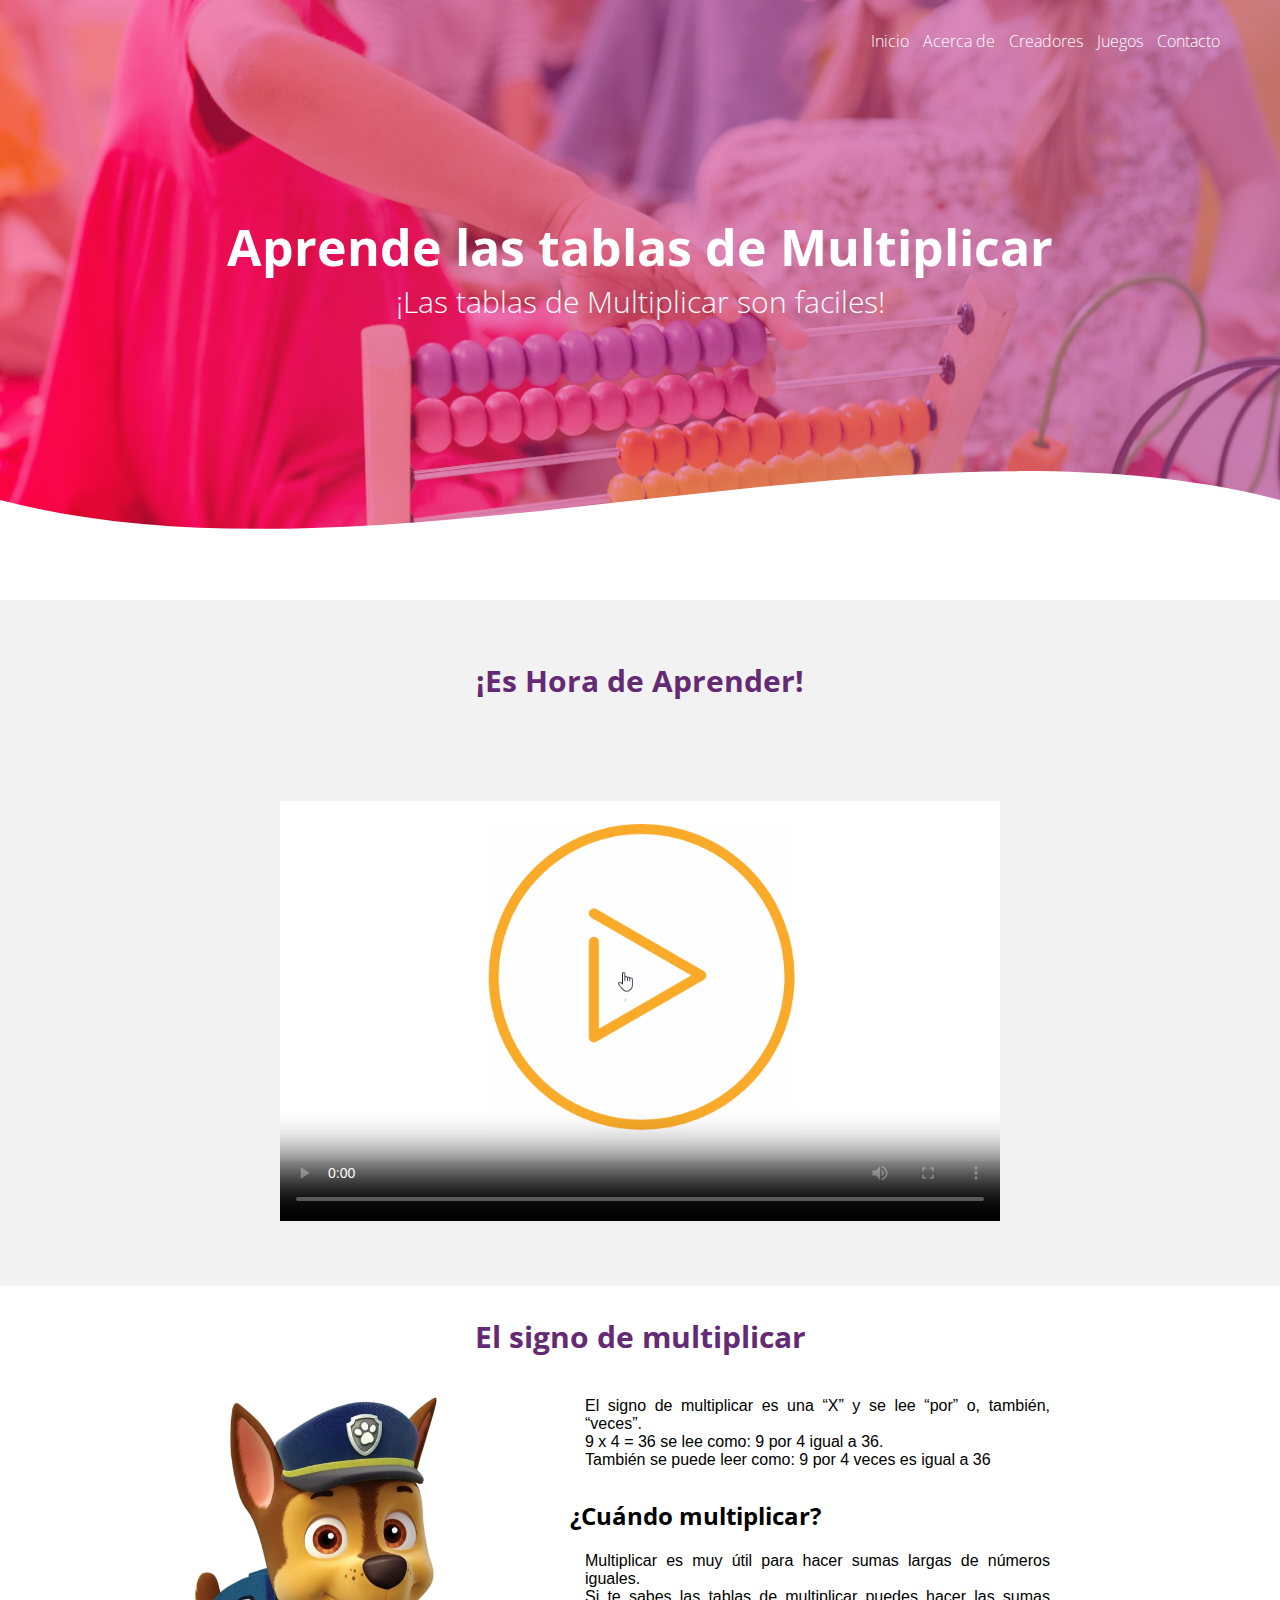
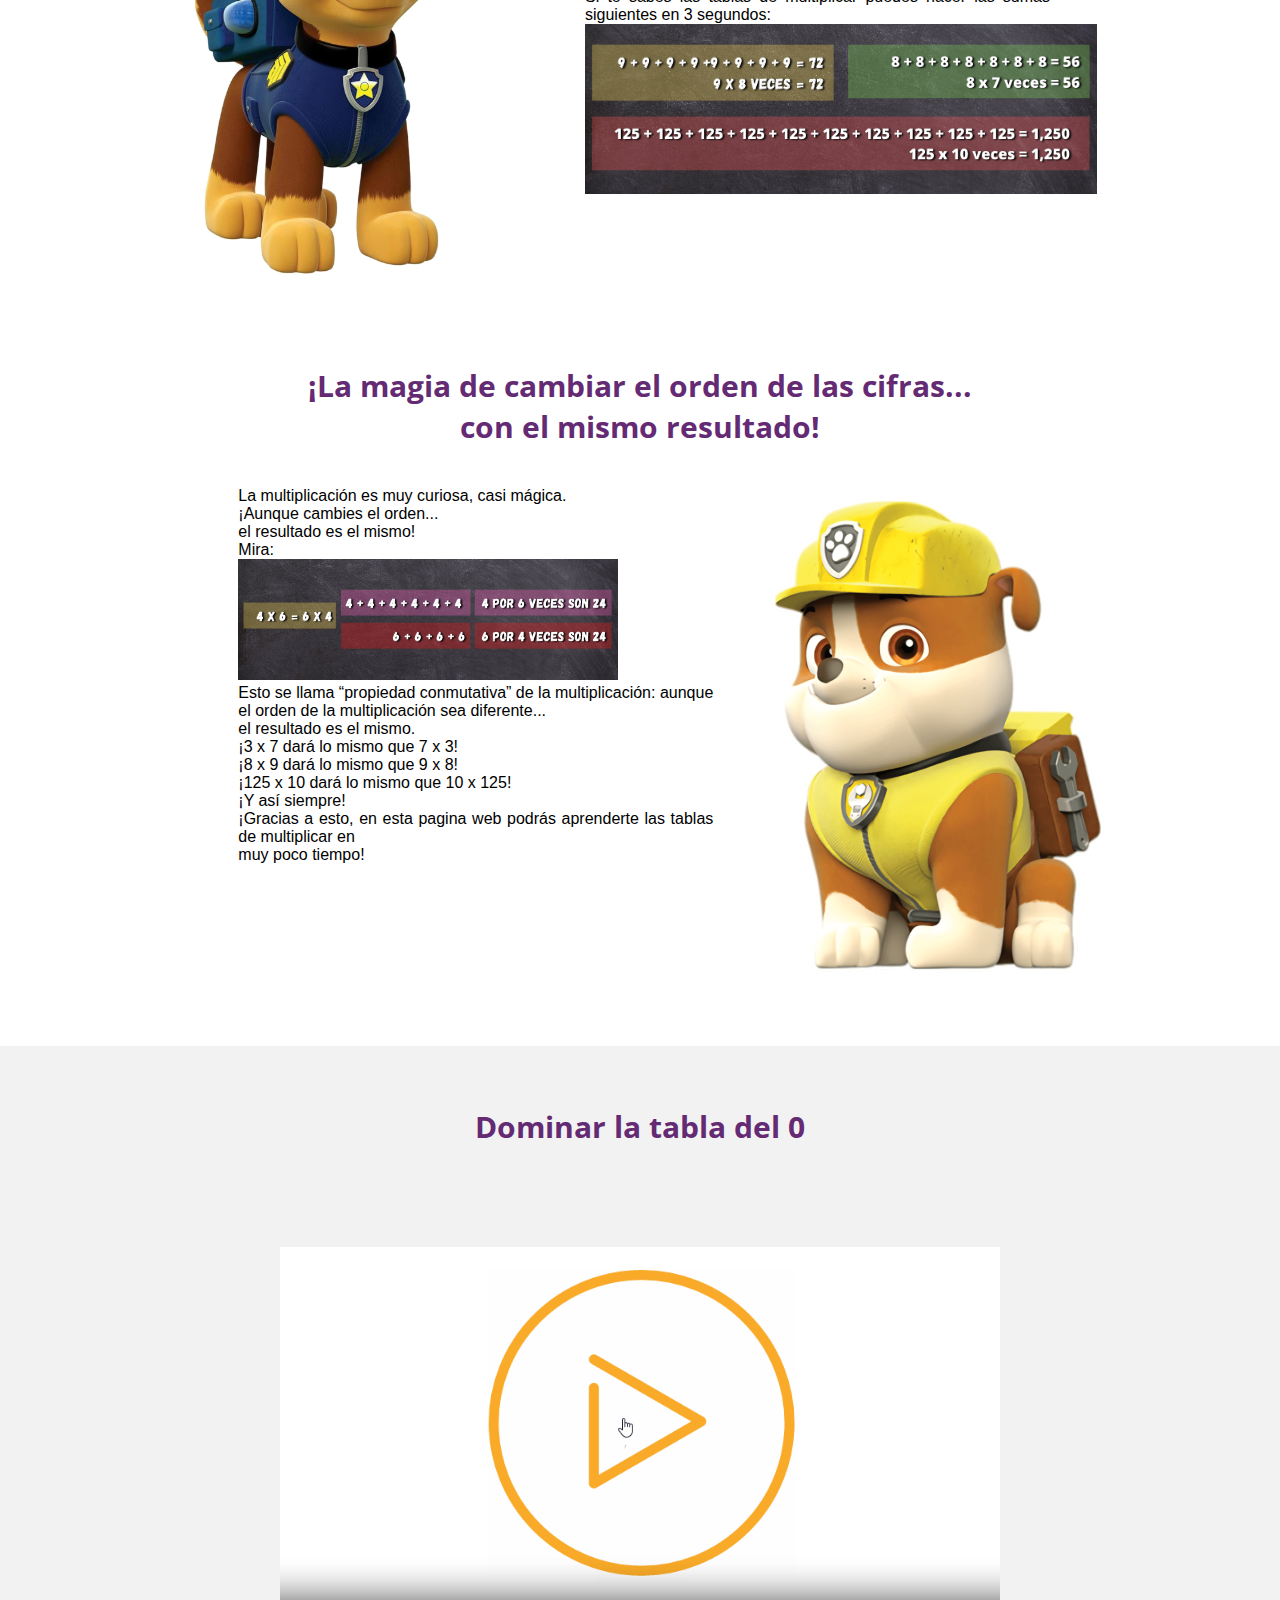
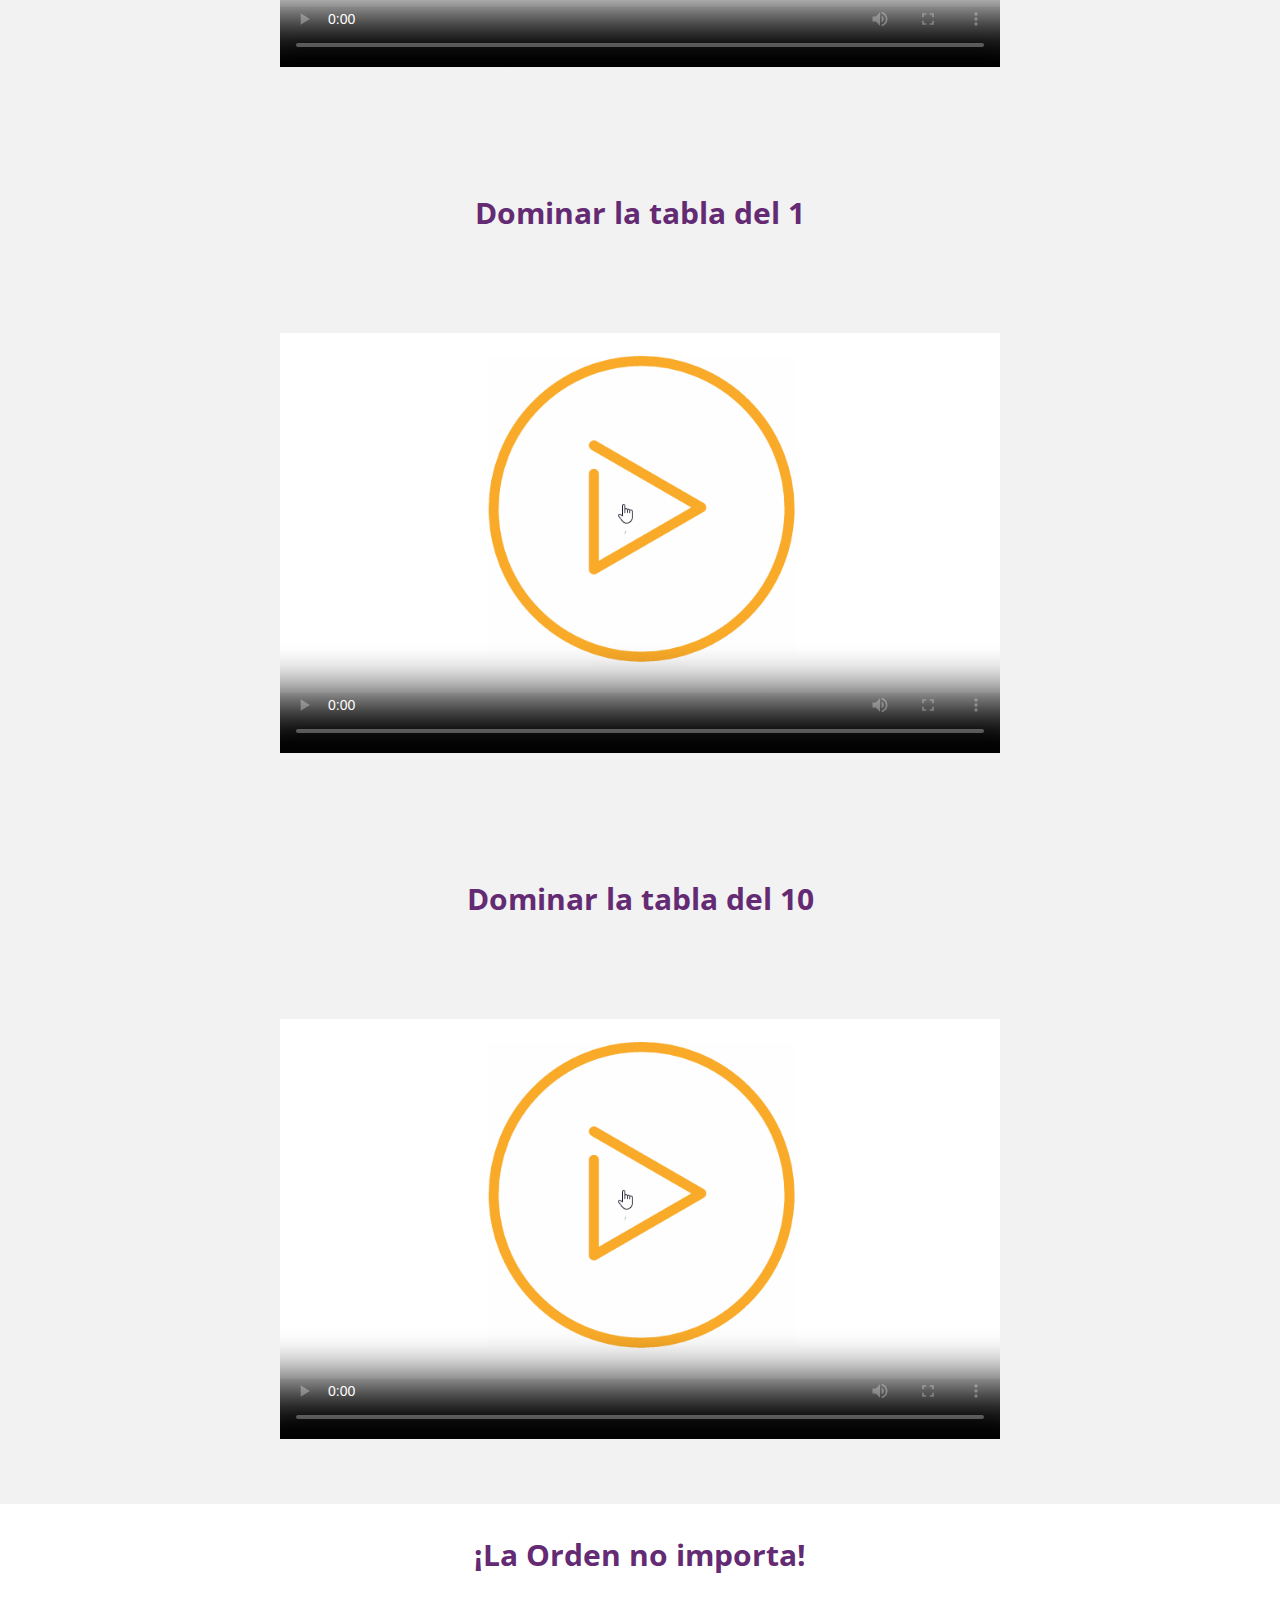
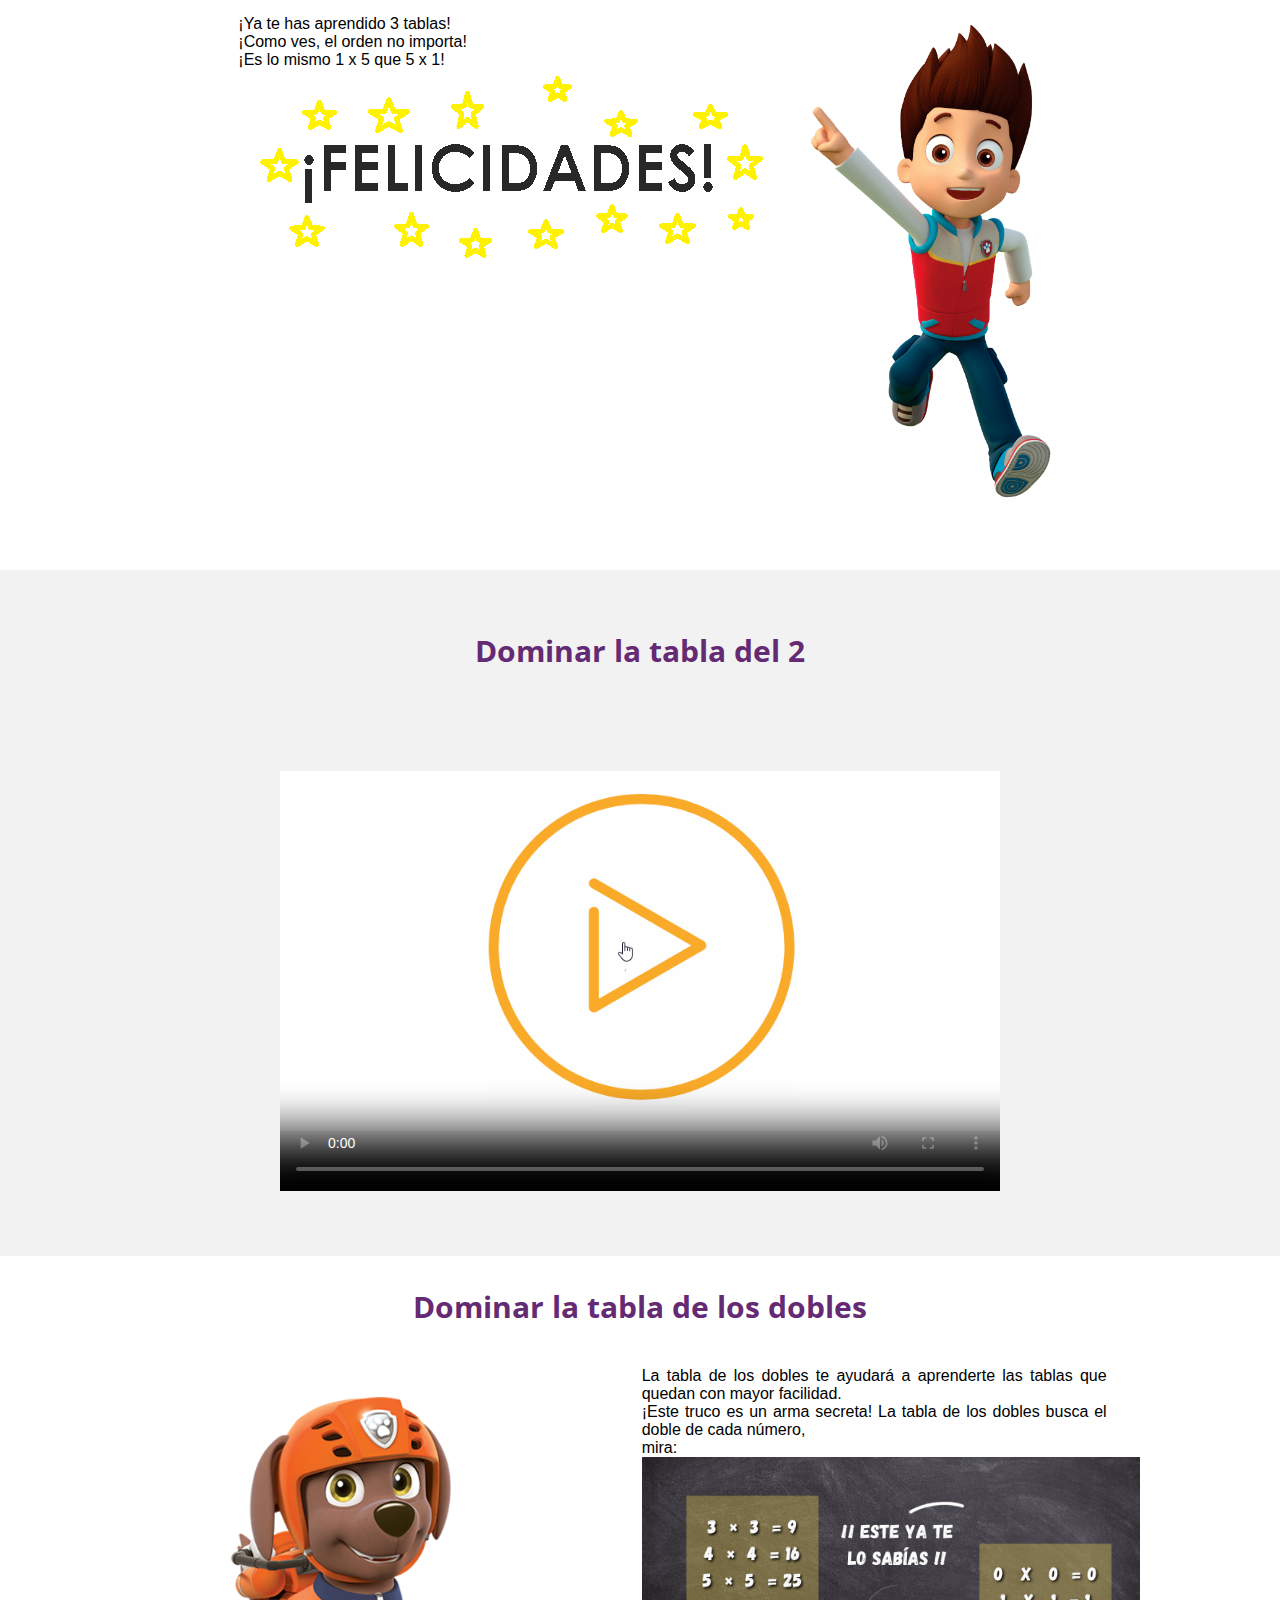
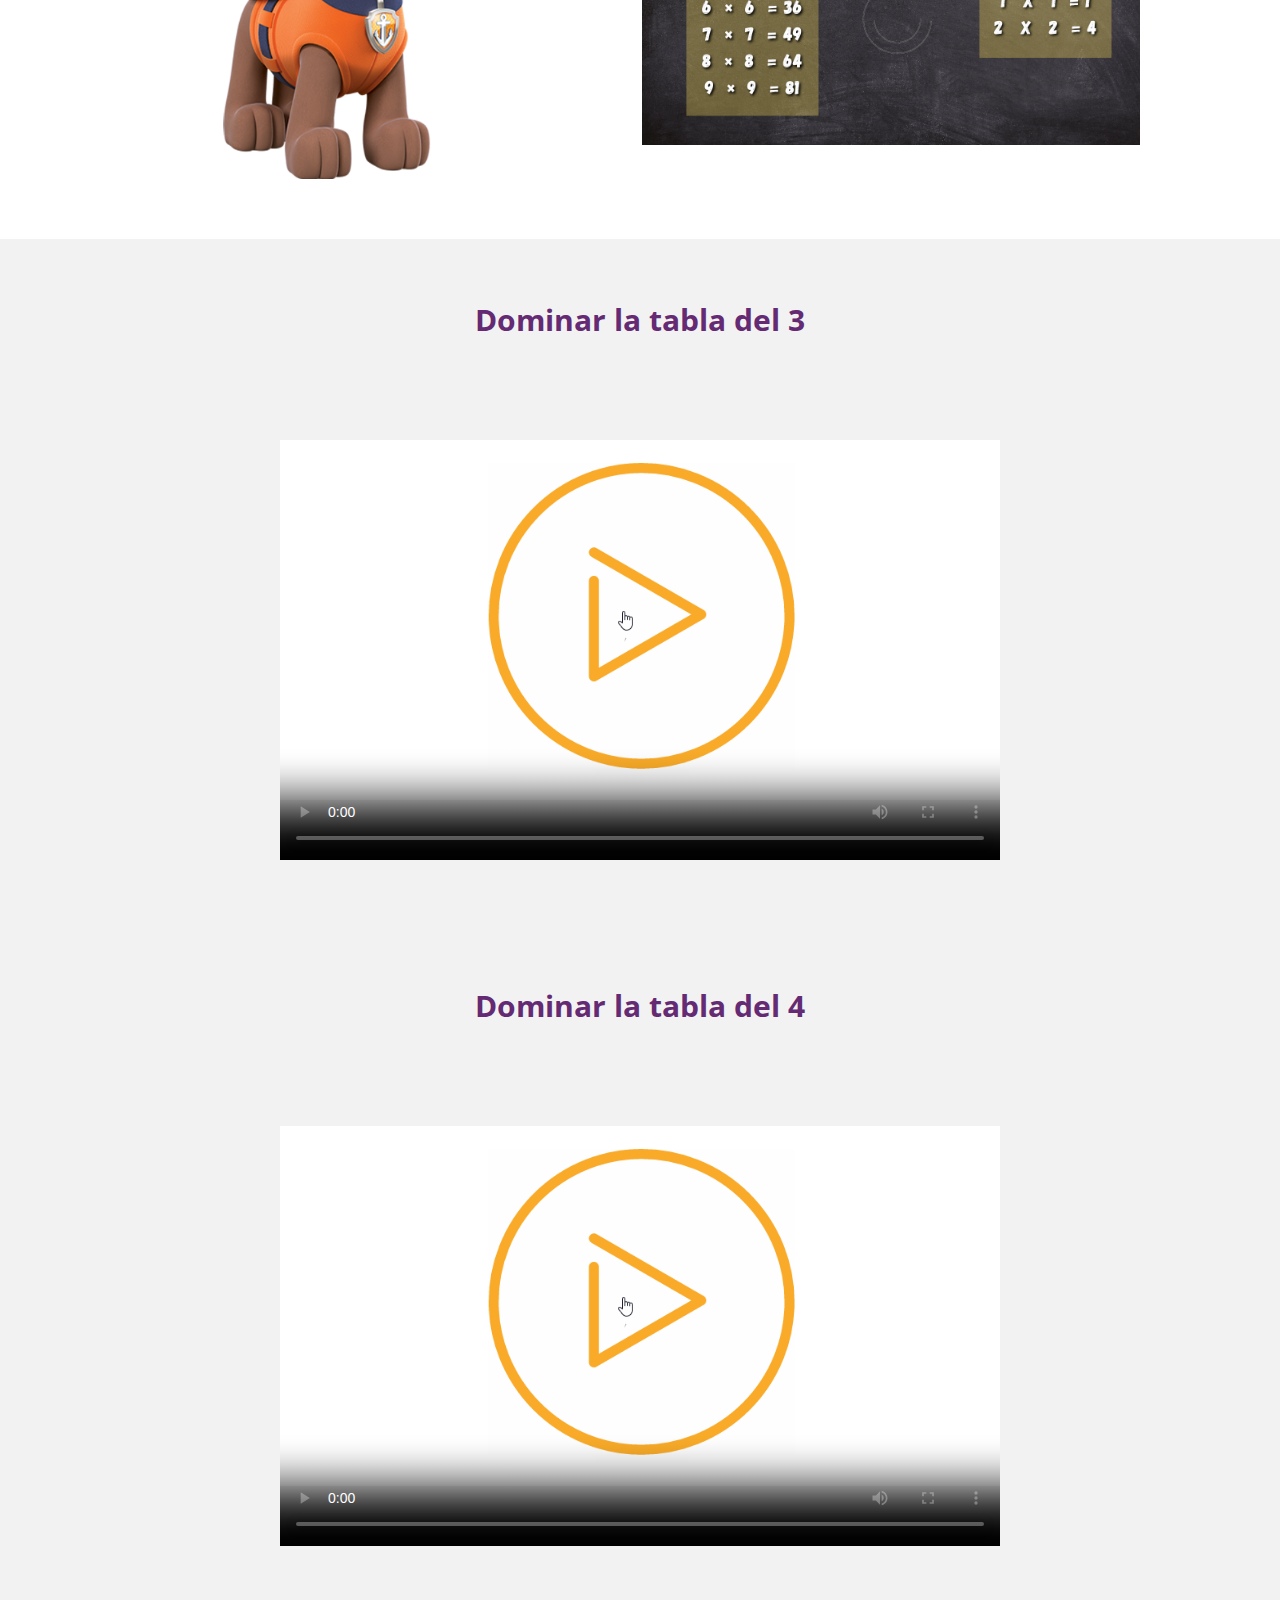
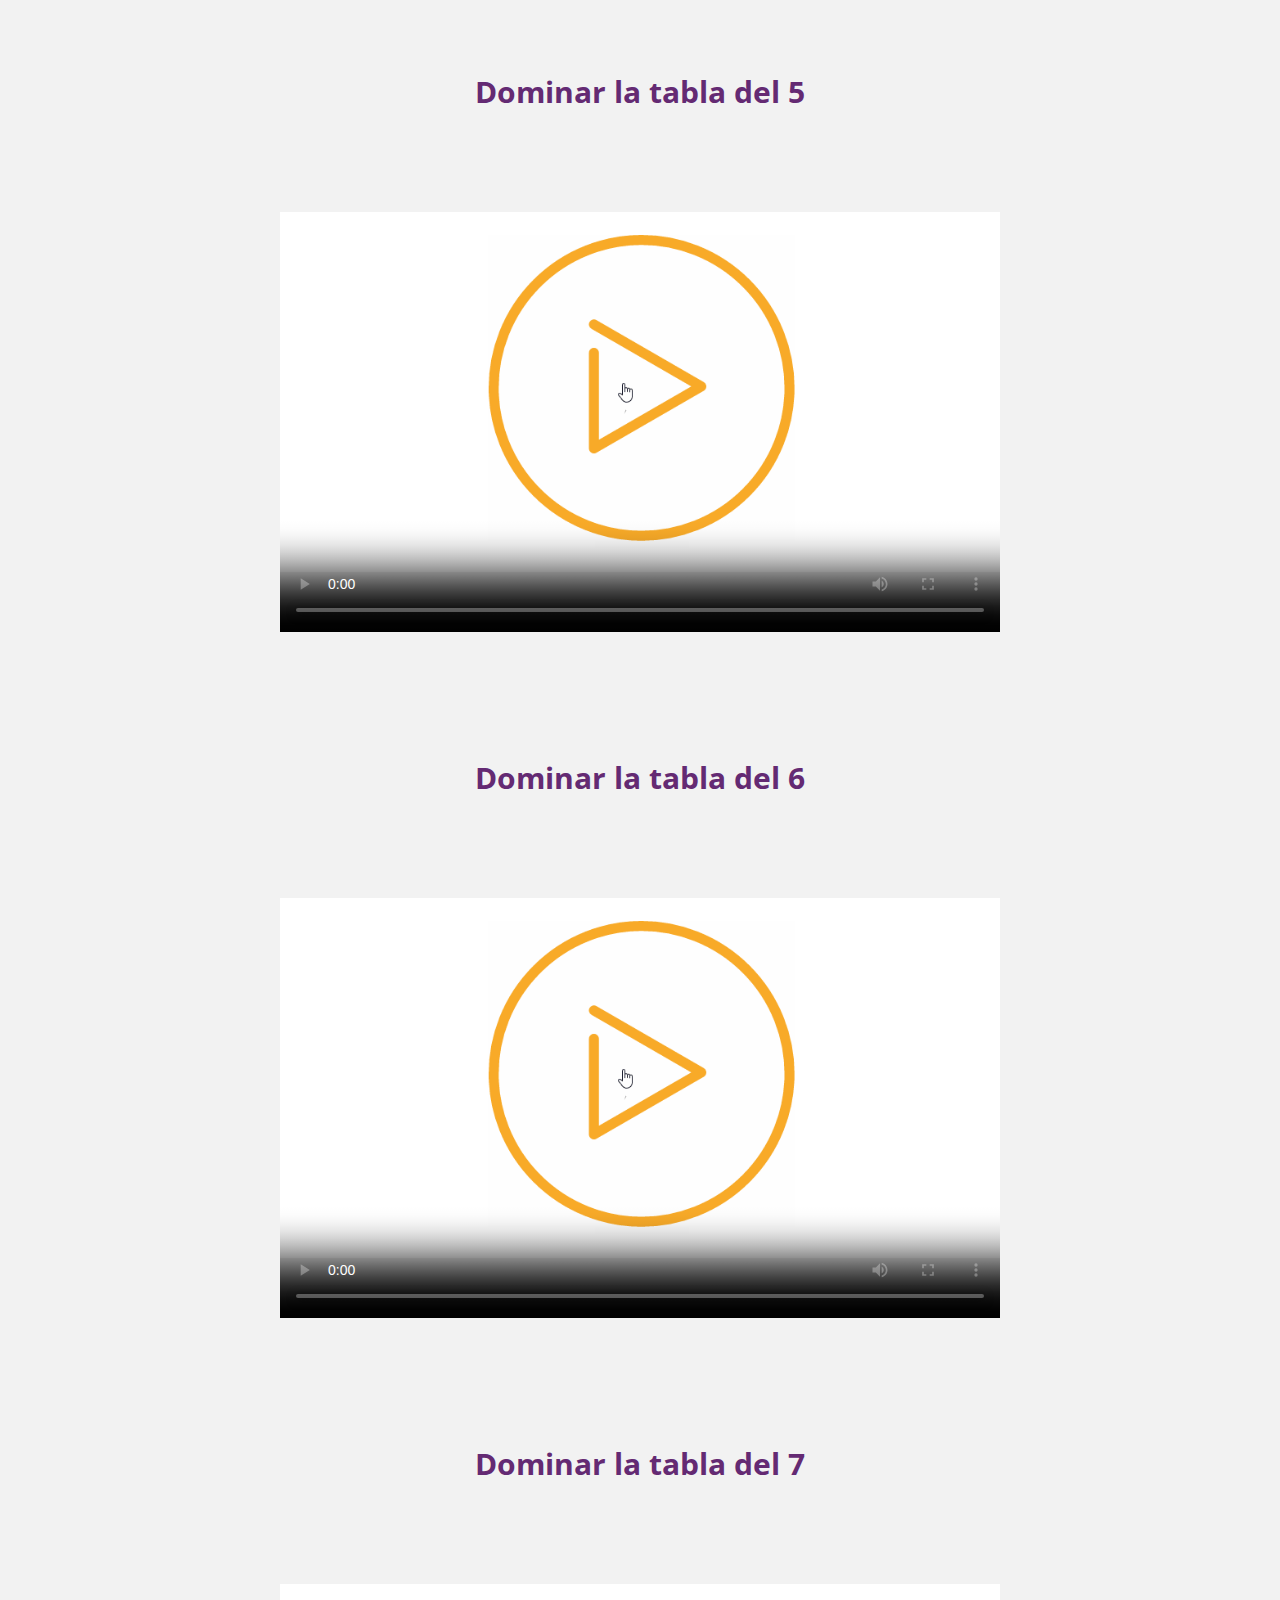
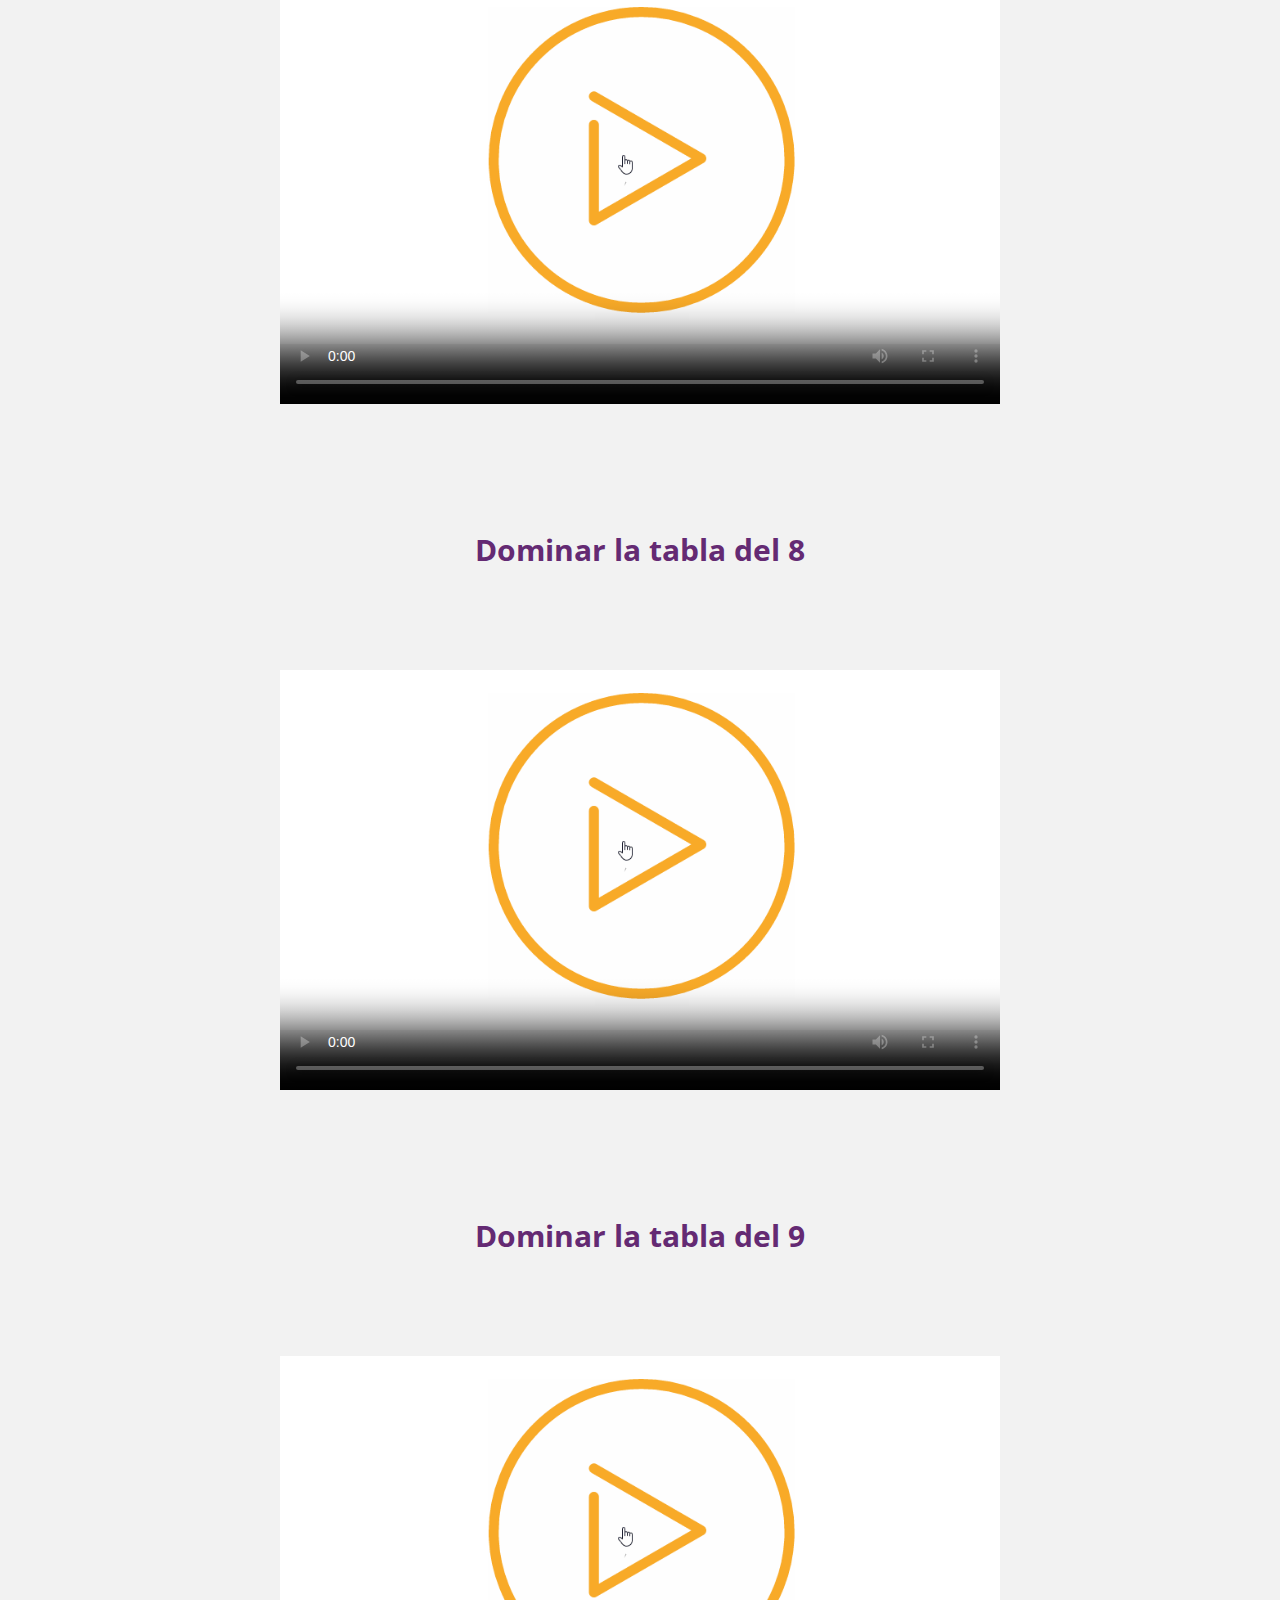
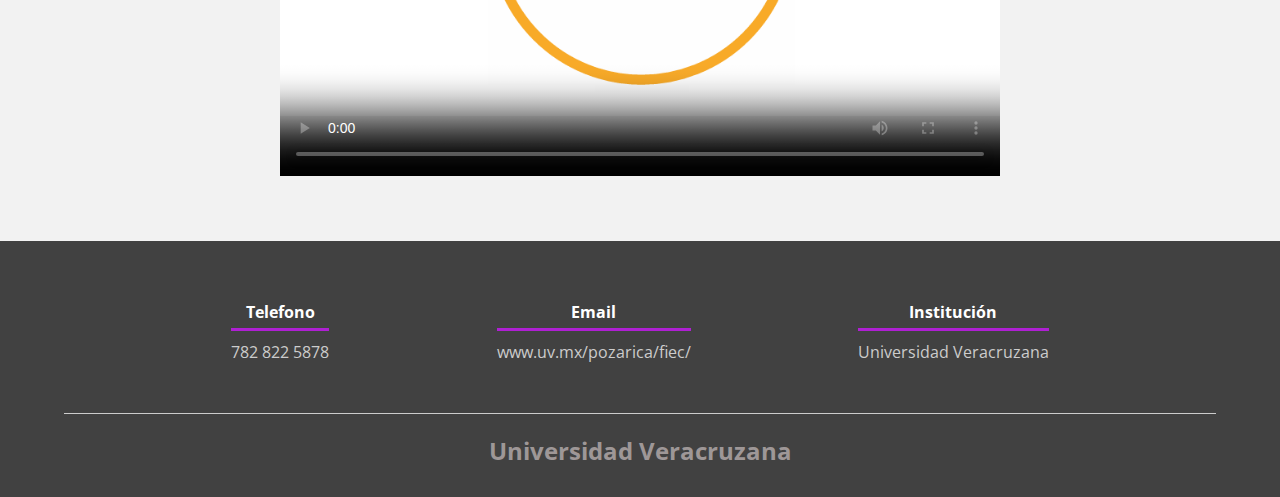
==== index.html @ b1410f52 "Add files via upload" ====
<!DOCTYPE html>
<html lang="es">

<head>
    <meta charset="UTF-8">
    <meta name="viewport" content="width=device-width, initial-scale=1.0">
    <meta http-equiv="X-UA-Compatible" content="ie=edge">
    <title>Aprende las tablas de Multiplicar</title>
    <link rel="shortcut icon" href="personajes/0001-11036298140_20211028_172956_0000.png" type="image/x-icon">
    <link rel="stylesheet" href="css/estilos.css">
    <link href="https://fonts.googleapis.com/css?family=Open+Sans:300,400,700,800&display=swap" rel="stylesheet"> 
</head>

<body>
    <header>
        <nav>
            <a href="index.html">Inicio</a>
            <a href="servicios.html">Acerca de</a>
            <a href="portafolio.html">Creadores</a>
            <a href="juegos.html">Juegos</a>
            <a href="contacto.html">Contacto</a>
        </nav>
        <section class="textos-header">
            <h1>Aprende las tablas de Multiplicar</h1>
            <h2>¡Las tablas de Multiplicar son faciles!</h2>
        </section>
        <div class="wave" style="height: 150px; overflow: hidden;"><svg viewBox="0 0 500 150" preserveAspectRatio="none"
                style="height: 100%; width: 100%;">
                <path d="M0.00,49.98 C150.00,150.00 349.20,-50.00 500.00,49.98 L500.00,150.00 L0.00,150.00 Z"
                    style="stroke: none; fill: #fff;"></path>
            </svg></div>
    </header>
    <main>
        <section class="video">
            <div class="contenedor">
                <h2 class="titulo">¡Es Hora de Aprender!</h2>
                <div style="text-align: center;">
                    <video src="video/Inicio_tablas.mp4" width=720  height=480 controls poster="img/play-button-in-pure-css.gif"></video>
                </div>
            </div>
        </section>
        <section class="contenedor sobre-nosotros">
            <h2 class="titulo">El signo de multiplicar</h2>
            <div class="contenedor-sobre-nosotros">
                <img src="personajes/klipartz.com (2).png" alt="" class="imagen-about-us">
                <div class="contenido-textos">
                    <p style = "font-family:Arial Black,arial,helvética;">
                        El signo de multiplicar es una “X” y se lee “por” o, también, “veces”.<br>
                        9 x 4 = 36 se lee como: 9 por 4 igual a 36.<br>
                        También se puede leer como: 9 por 4 veces es igual a 36
                    </p>
                    <h3>¿Cuándo multiplicar?</h3>
                    <p style = "font-family:Arial Black,arial,helvética;">
                        Multiplicar es muy útil para hacer sumas largas de números iguales.<br>
                        Si te sabes las tablas de multiplicar puedes hacer las sumas siguientes en 3 segundos:<br>
                        <img src="personajes/ejemplo-1.png" width="110%" height="110%" alt="">
                    </p>
                </div>
            </div>
        </section>
        <section class="contenedor sobre-nosotros">
            <h2 class="titulo">¡La magia de cambiar el orden de las cifras...<br>
                con el mismo resultado!<br>
            </h2>
            <div class="contenedor-sobre-nosotros">
                <img src="personajes/klipartz.com (1).png" alt="" class="imgxp">
                <div class="texto">
                    <p style = "font-family:Arial Black,arial,helvética;">
                        La multiplicación es muy curiosa, casi mágica.<br>
                        ¡Aunque cambies el orden...<br>
                        el resultado es el mismo!<br>
                        Mira:<br>
                        <img src="personajes/ejemplo-2.png" width="80%" height="80%" alt="">
                    </p>
                    <p style = "font-family:Arial Black,arial,helvética;">
                        Esto se llama “propiedad conmutativa” de la multiplicación:
                        aunque el orden de la multiplicación sea diferente...<br>
                        el resultado es el mismo.<br>
                        ¡3 x 7 dará lo mismo que 7 x 3!<br>
                        ¡8 x 9 dará lo mismo que 9 x 8!<br>
                        ¡125 x 10 dará lo mismo que 10 x 125!<br>
                        ¡Y así siempre!<br>
                        ¡Gracias a esto, en esta pagina web podrás aprenderte las tablas de multiplicar en<br>
                        muy poco tiempo!<br>
                    </p>
                </div>
            </div>
        </section>
        <section class="video">
            <div class="contenedor">
                <h2 class="titulo">Dominar la tabla del 0</h2>
                <div style="text-align: center;">
                    <video src="video/Inicio_tablas.mp4" width=720  height=480 controls poster="img/play-button-in-pure-css.gif"></video>
                </section>
                </div>
            </div>
        </section>
        <section class="video">
            <div class="contenedor">
                <h2 class="titulo">Dominar la tabla del 1</h2>
                <div style="text-align: center;">
                    <video src="video/Inicio_tablas.mp4" width=720  height=480 controls poster="img/play-button-in-pure-css.gif"></video>
                </section>
                </div>
            </div>
        </section>
        <section class="video">
            <div class="contenedor">
                <h2 class="titulo">Dominar la tabla del 10</h2>
                <div style="text-align: center;">
                    <video src="video/Inicio_tablas.mp4" width=720  height=480 controls poster="img/play-button-in-pure-css.gif"></video>
                </section>
                </div>
            </div>
        </section>
        <section class="contenedor sobre-nosotros">
            <h2 class="titulo">¡La Orden no importa!</h2>
            <div class="contenedor-sobre-nosotros">
                <img src="personajes/klipartz.com (11).png" alt="" class="imgxp">
                <div class="texto">
                    <p style = "font-family:Arial Black,arial,helvética;">
                        ¡Ya te has aprendido 3 tablas!<br>
                        ¡Como ves, el orden no importa!<br>
                        ¡Es lo mismo 1 x 5  que 5 x 1!<br>
                        <img src="img/unknown.png">
                    </p>
                </div>
            </div>
        </section>
        <section class="video">
            <div class="contenedor">
                <h2 class="titulo">Dominar la tabla del 2</h2>
                <div style="text-align: center;">
                    <video src="video/Inicio_tablas.mp4" width=720  height=480 controls poster="img/play-button-in-pure-css.gif"></video>
                </section>
                </div>
            </div>
        </section>
        <section class="contenedor sobre-nosotros">
            <h2 class="titulo">Dominar la tabla de los dobles</h2>
            <div class="contenedor-sobre-nosotros">
                <img src="personajes/klipartz.com (6).png" alt="" class="imgxp1">
                <div class="contenido-textos">
                    <p style = "font-family:Arial Black,arial,helvética;">
                        La tabla de los dobles te ayudará a aprenderte las tablas que quedan con mayor facilidad.<br>
                        ¡Este truco es un arma secreta! La tabla de los dobles busca el doble de cada número,<br>
                        mira:<br>
                        <img src="personajes/ejemplo-3.gif" width="110%" height="110%" alt="">
                    </p>
                </div>
            </div>
        </section>
        <section class="video">
            <div class="contenedor">
                <h2 class="titulo">Dominar la tabla del 3</h2>
                <div style="text-align: center;">
                    <video src="video/Inicio_tablas.mp4" width=720  height=480 controls poster="img/play-button-in-pure-css.gif"></video>
                </section>
                </div>
            </div>
        </section>
        <section class="video">
            <div class="contenedor">
                <h2 class="titulo">Dominar la tabla del 4</h2>
                <div style="text-align: center;">
                    <video src="video/Inicio_tablas.mp4" width=720  height=480 controls poster="img/play-button-in-pure-css.gif"></video>
                </section>
                </div>
            </div>
        </section>
        <section class="video">
            <div class="contenedor">
                <h2 class="titulo">Dominar la tabla del 5</h2>
                <div style="text-align: center;">
                    <video src="video/Inicio_tablas.mp4" width=720  height=480 controls poster="img/play-button-in-pure-css.gif"></video>
                </section>
                </div>
            </div>
        </section>
        <section class="video">
            <div class="contenedor">
                <h2 class="titulo">Dominar la tabla del 6</h2>
                <div style="text-align: center;">
                    <video src="video/Inicio_tablas.mp4" width=720  height=480 controls poster="img/play-button-in-pure-css.gif"></video>
                </section>
                </div>
            </div>
        </section>
        <section class="video">
            <div class="contenedor">
                <h2 class="titulo">Dominar la tabla del 7</h2>
                <div style="text-align: center;">
                    <video src="video/Inicio_tablas.mp4" width=720  height=480 controls poster="img/play-button-in-pure-css.gif"></video>
                </section>
                </div>
            </div>
        </section>
        <section class="video">
            <div class="contenedor">
                <h2 class="titulo">Dominar la tabla del 8</h2>
                <div style="text-align: center;">
                    <video src="video/Inicio_tablas.mp4" width=720  height=480 controls poster="img/play-button-in-pure-css.gif"></video>
                </section>
                </div>
            </div>
        </section>
        <section class="video">
            <div class="contenedor">
                <h2 class="titulo">Dominar la tabla del 9</h2>
                <div style="text-align: center;">
                    <video src="video/Inicio_tablas.mp4" width=720  height=480 controls poster="img/play-button-in-pure-css.gif"></video>
                </section>
                </div>
            </div>
        </section>
    </main>
    <footer>
        <div class="contenedor-footer">
            <div class="content-foo">
                <h4>Telefono</h4>
                <p>782 822 5878</p>
            </div>
            <div class="content-foo">
                <h4>Email</h4>
                <p>www.uv.mx/pozarica/fiec/</p>
            </div>
            <div class="content-foo">
                <h4>Institución</h4>
                <p>Universidad Veracruzana</p>
            </div>
        </div>
        <h2 class="titulo-final"> Universidad Veracruzana</h2>
    </footer>
</body>
</html>
---- css/estilos.css ----
* {
    margin: 0;
    padding: 0;
    box-sizing: border-box;
}

body {
    font-family: 'open sans';
}

.contenedor {
    padding: 60px 0;
    width: 90%;
    max-width: 1000px;
    margin: auto;
    overflow: hidden;
}

.titulo {
    color: #642a73;
    font-size: 30px;
    text-align: center;
    margin-bottom: 40px;
}

/* Header */

header {
    width: 100%;
    height: 600px;
    background: #bc4e9c;
    /* fallback for old browsers */
    background: -webkit-linear-gradient(to right, hsla(340, 95%, 50%, 0.459), hsla(317, 45%, 52%, 0.664)), url(../img/pexels-yan-krukov-8613095.jpg);
    /* Chrome 10-25, Safari 5.1-6 */
    background: linear-gradient(to right, hsla(340, 95%, 50%, 0.459), hsla(317, 45%, 52%, 0.664)), url(../img/pexels-yan-krukov-8613095.jpg);
    /* W3C, IE 10+/ Edge, Firefox 16+, Chrome 26+, Opera 12+, Safari 7+ */
    background-size: cover;
    background-attachment: fixed;
    position: relative;
}


/*WAVE ANIMADA INICIO*/

/*.wave{
    position: absolute;
    bottom: 0;
    width: 300%;
    height: 100%;
    top: 150px;
    left: 0;
    background-image: url(../img/wd1.svg);
    background-position: bottom;
}

.w1{
    animation: w1 7s linear infinite;
}

@keyframes w1 {
    0%{
        margin-left: 0;
    }
    100%{
        margin-left: -1600px;
    }
}*/

/*WAVE ANIMADA FINAL*/


.wave{
    position: absolute;
    bottom: 0;
    width: 100%;
    
}

/*.w1{
    animation: w1 4s linear infinite;
}

@keyframes w1 {
    0%{
        margin-left: 0;
    }
    100%{
        margin-left: -2000px;
    }
}*/



.backgorund-juegos {
    width: 100%;
    height: 600px;
    background: #bc4e9c;
    /* fallback for old browsers */
    background: -webkit-linear-gradient(to right, hsla(340, 95%, 50%, 0.459), hsla(317, 45%, 52%, 0.664)), url(../img/fondo-juegos.jpg);
    /* Chrome 10-25, Safari 5.1-6 */
    background: linear-gradient(to right, hsla(340, 95%, 50%, 0.459), hsla(317, 45%, 52%, 0.664)), url(../img/fondo-juegos.jpg);
    /* W3C, IE 10+/ Edge, Firefox 16+, Chrome 26+, Opera 12+, Safari 7+ */
    background-size: cover;
    background-attachment: fixed;
    position: relative;
}

nav{
    text-align: right;
    padding: 30px 50px 0 0;
}

nav > a{
    color:#fff;
    font-weight: 300;
    text-decoration: none;
    margin-right: 10px;
}

nav > a:hover{
    text-decoration: underline;
}

header .textos-header{
    display: flex;
    height: 430px;
    width: 100%;
    align-items: center;
    justify-content: center;
    flex-direction: column;
    text-align: center;
}

.textos-header h1{
    font-size: 50px;
    color:#fff;
}

.textos-header h2{
    font-size: 30px;
    font-weight: 300;
    color:#fff;
}


.video{
    background: #f2f2f2;
}

/* About us */

main .sobre-nosotros{
    padding: 30px 0 60px 0;
}
.contenedor-sobre-nosotros{
    display: flex;
    justify-content: space-evenly;
}

.imagen-about-us{
    width: 25%;
    position: relative;
    right: 4%;
}

.sobre-nosotros .contenido-textos{
    width: 48%;
}

.contenido-textos h3{
    font-size: 150%;
    margin-bottom: 20px;
}

.contenido-textos h3 span{
    background: #4d0686;
    color: #fff;
    border-radius: 50%;
    display: inline-block;
    text-align: center;
    width: 30px;
    height: 30px;
    padding: 2px;
    box-shadow: 0 0 6px 0 rgba(0, 0, 0, .5);
    margin-right: 5px;
}

.contenido-textos p{
    padding: 0px 0px 30px 15px;
    font-weight: 300;
    text-align: justify;
}

.imgxp{
    width: 35%;
    position: relative;
    left: 60%;
}

.imgxp1{
    width: 42%;
    position: relative;
    right: 5%;
}

.sobre-nosotros .texto{
    width: 60%;
}

.texto{
    padding: 0px 110px 30px 15px;
    font-weight: 300;
    text-align: justify;
    position: relative;
    right: 30%;
}

.sobre-nosotros .texto2{
    width: 100%;
}

.texto2{
    padding: 0px 0px 30px 15px;
    font-weight: 300;
    text-align: justify;
}

/* Galeria */

.portafolio{
    background: #f2f2f2;
}

.galeria-port{
    display: flex;
    justify-content: space-evenly;
    flex-wrap: wrap;
}

.imagen-port{
    width: 24%;
    margin-bottom: 10px;
    overflow: hidden;
    position: relative;
    cursor: pointer;
    box-shadow: 0 0 6px 0 rgba(0, 0, 0, .5);
}

.imagen-port > img{
    width: 100%;
    height: 100%;
    object-fit: cover;
    display: block;
}

.hover-galeria{
    position: absolute;
    width: 100%;
    height: 100%;
    top: 0;
    transform: scale(0);
    background: hsla(273,91%,27%, 0.7);
    transition: transform .5s;
    display: flex;
    justify-content: center;
    align-items: center;
    flex-direction: column;
}

.hover-galeria img{
    width: 50px;
}

.hover-galeria p{
    color: #fff;
}

.imagen-port:hover .hover-galeria{
    transform: scale(1);
}

/* Clients */

.cards{
    display: flex;
    justify-content: space-evenly;
}

.cards .card{
    background: #4d0686;
    display: flex;
    width: 46%;
    height: 350px;
    align-items: center;
    justify-content: space-evenly;
    border-radius: 5px;
    box-shadow: 0 0 6px 0 rgba(0, 0, 0, 0.6);
}

.cards .card img{
    width: 100px;
    height: 100px;
    object-fit: cover;
    border: 3px solid #fff;
    border-radius: 50%;
    display: block;
}

.cards .card > .contenido-texto-card{
    width: 60%;
    color: #fff;
}

.cards .card > .contenido-texto-card p{
    font-weight: 300;
    padding-top: 5px;
    text-align: justify;
}

/*  Our team */

.about-services{
    background: #f2f2f2;
    padding-bottom: 30px;
}


.servicio-cont{
    display:flex;
    justify-content: space-between;
    align-items: center;
}

.servicio-ind{
    width: 28%;
    text-align: center;
}

.servicio-ind img{
    width: 90%;
}

.servicio-ind h3{
    margin: 10px 0;
}

.servicio-ind p{
    font-weight: 300;
    text-align: justify;
}

/* footer */

footer{
    background: #414141;
    padding: 60px 0 30px 0;
    margin: auto;
    overflow: hidden;
}

.contenedor-footer{
    display: flex;
    width: 90%;
    justify-content: space-evenly;
    margin: auto;
    padding-bottom: 50px;
    border-bottom: 1px solid #ccc;
}

.content-foo{
    text-align: center;
}

.content-foo h4{
    color: #fff;
    border-bottom: 3px solid #af20d3;
    padding-bottom: 5px;
    margin-bottom: 10px;
}

.content-foo p{
    color: #ccc;
}

.titulo-final{
    text-align: center;
    font-size: 24px;
    margin: 20px 0 0 0;
    color: #9e9797;
}

@media screen and (max-width:900px){
    header{
        background-position: center;
    }

    .contenedor-sobre-nosotros{
        flex-direction: column;
        justify-content: center;
        align-items: center;
    }

    .sobre-nosotros .contenido-textos{
        width: 90%;
    }

    .imagen-about-us{
        width: 90%;
    }

    /* Galeria */

    .imagen-port{
        width: 44%;
    }

    /* Clientes */

    .cards{
        flex-direction: column;
        justify-content: center;
        align-items: center;
    }

    .cards .card{
        width: 90%;
    }

    .cards .card:first-child{
        margin-bottom: 30px;
    }

    /* servicios */

    .servicio-cont{
        justify-content: center;
        flex-direction: column;
    }

    .servicio-ind{
        width: 100%;
        text-align: center;
    }

    .servicio-ind:nth-child(1), .servicio-ind:nth-child(2){
        margin-bottom: 60px;
    }

    .servicio-ind img{
        width: 90%;
    }
}

@media screen and (max-width:500px){
    nav{
        text-align: center;
        padding: 30px 0 0 0;
    }

    nav > a{
        margin-right: 5px;
    }

    .textos-header h1{
        font-size: 35px;
    }

    .textos-header h2{
        font-size: 20px;
    }

    /* ABOUT US */

    .imagen-about-us{
        margin-bottom: 60px;
        width: 99%;
    }

    .sobre-nosotros .contenido-textos{
        width: 95%;
    }

    /* Galeria */

    .imagen-port{
        width: 95%;
    }

    /* Clients */

    .cards .card{
        height: 450px;
        display: flex;
        flex-direction: column;
        align-items: center;
    }

    .cards .card img{
        width: 90px;
        height: 90px;
    }

    /* Footer */

    .contenedor-footer{
        flex-direction: column;
        border: none;
    }

    .content-foo{
        margin-bottom: 20px;
        text-align: center;
    }

    .content-foo h4{
        border: none;
    }

    .content-foo p{
        color: #ccc;
        border-bottom: 1px solid #f2f2f2;
        padding-bottom: 20px;
    }

    .titulo-final{
        font-size: 20px;
    }
}
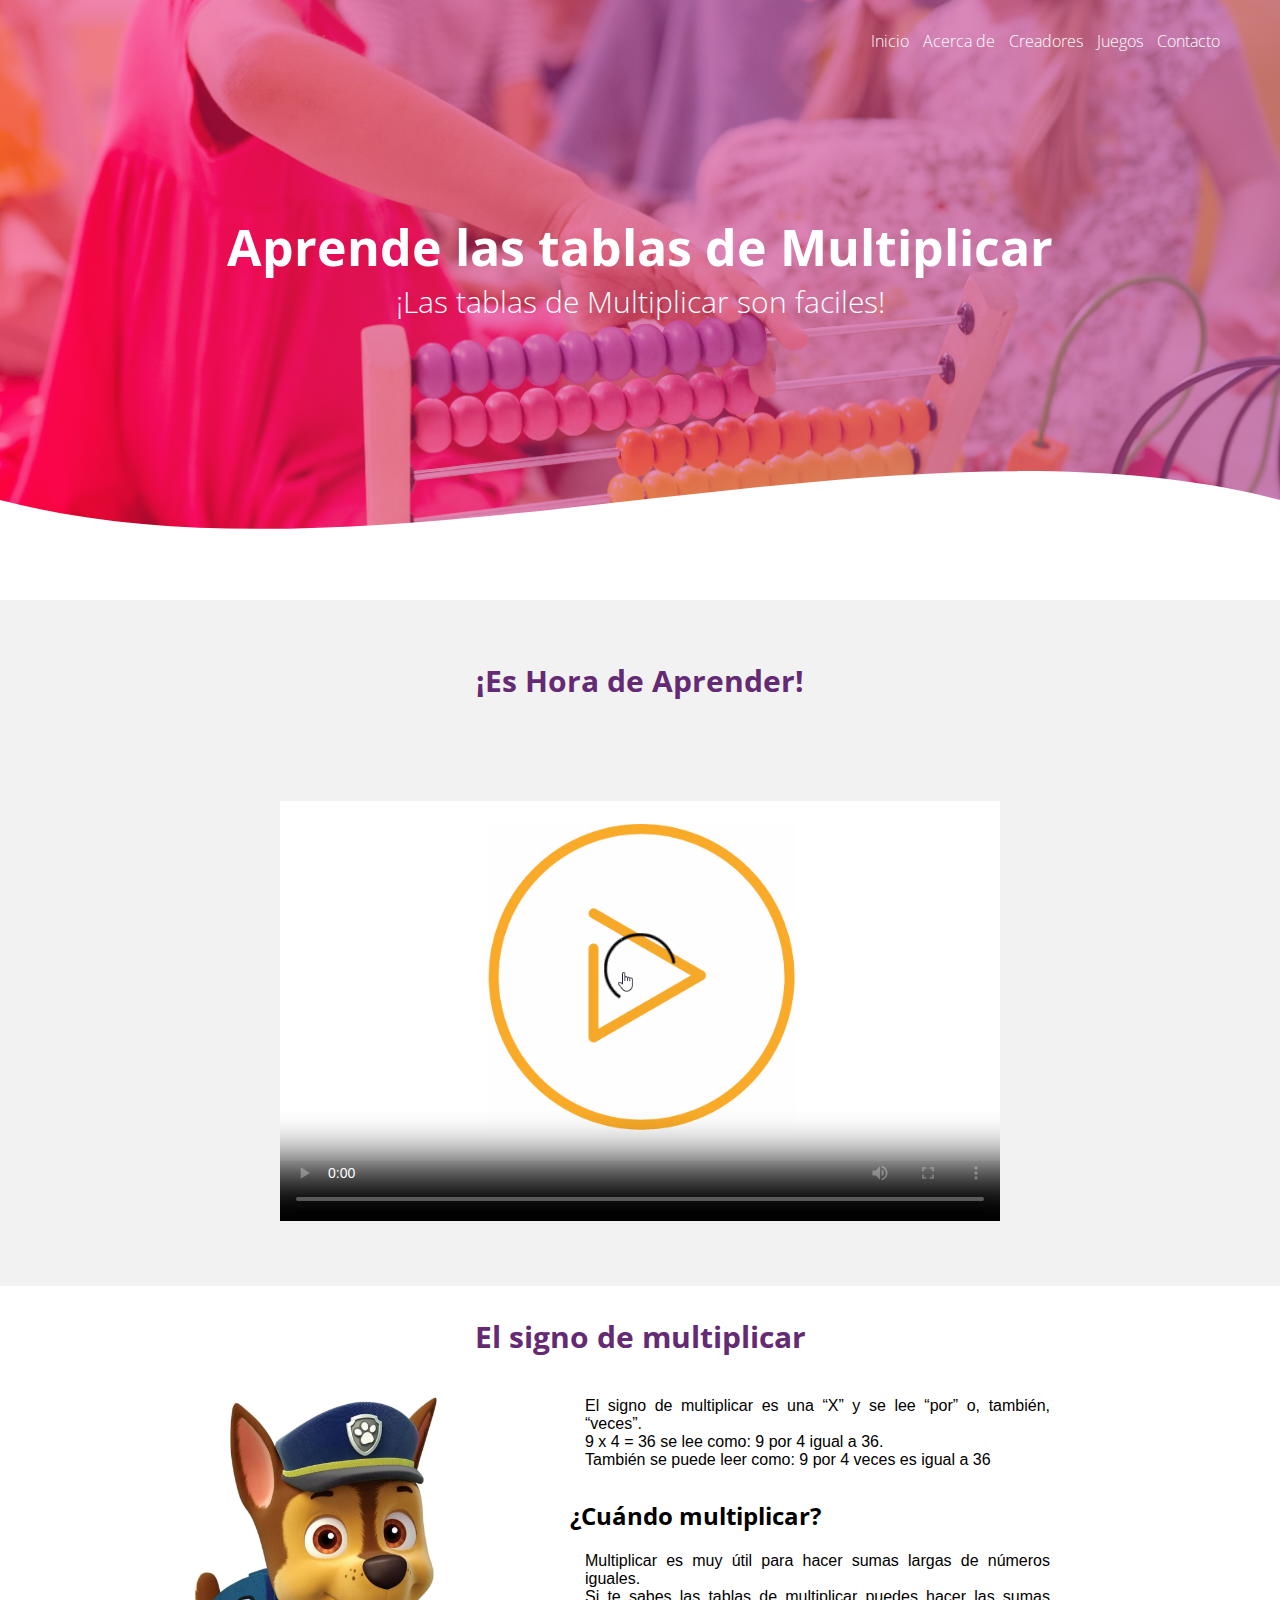
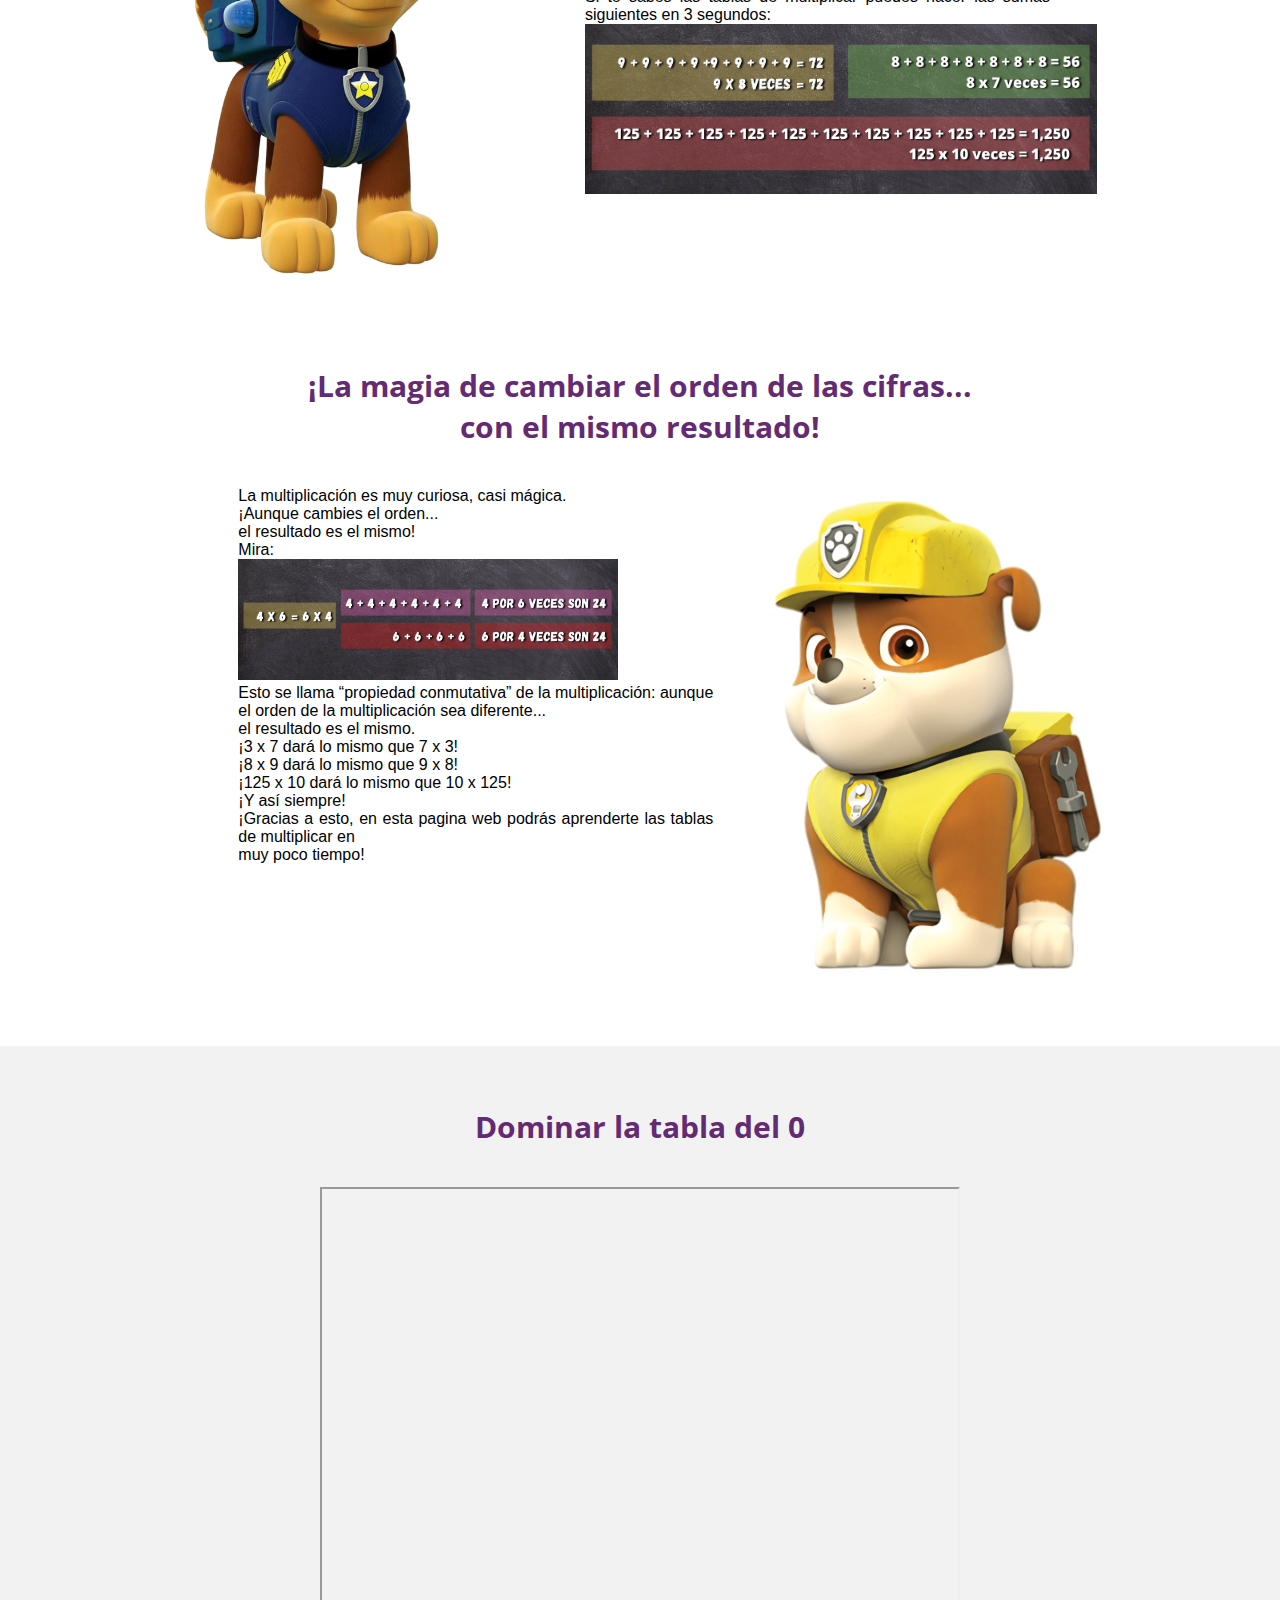
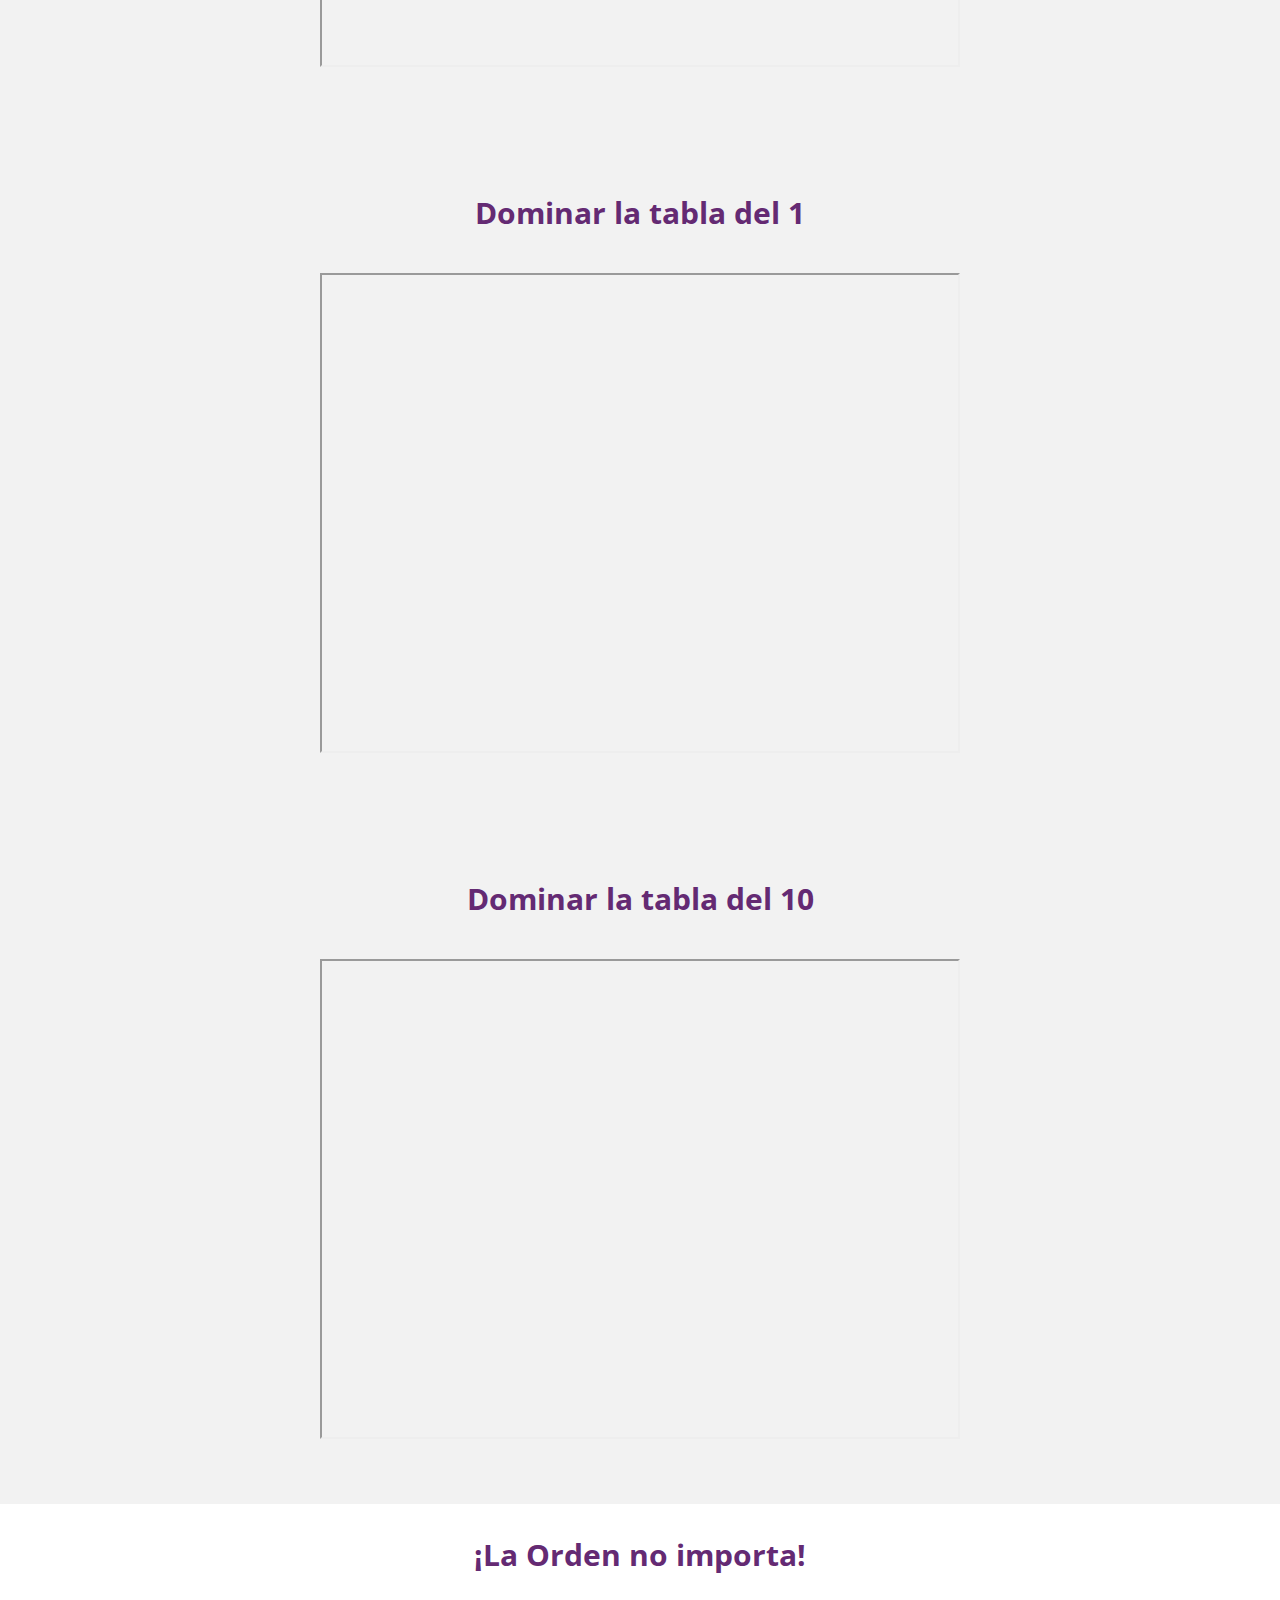
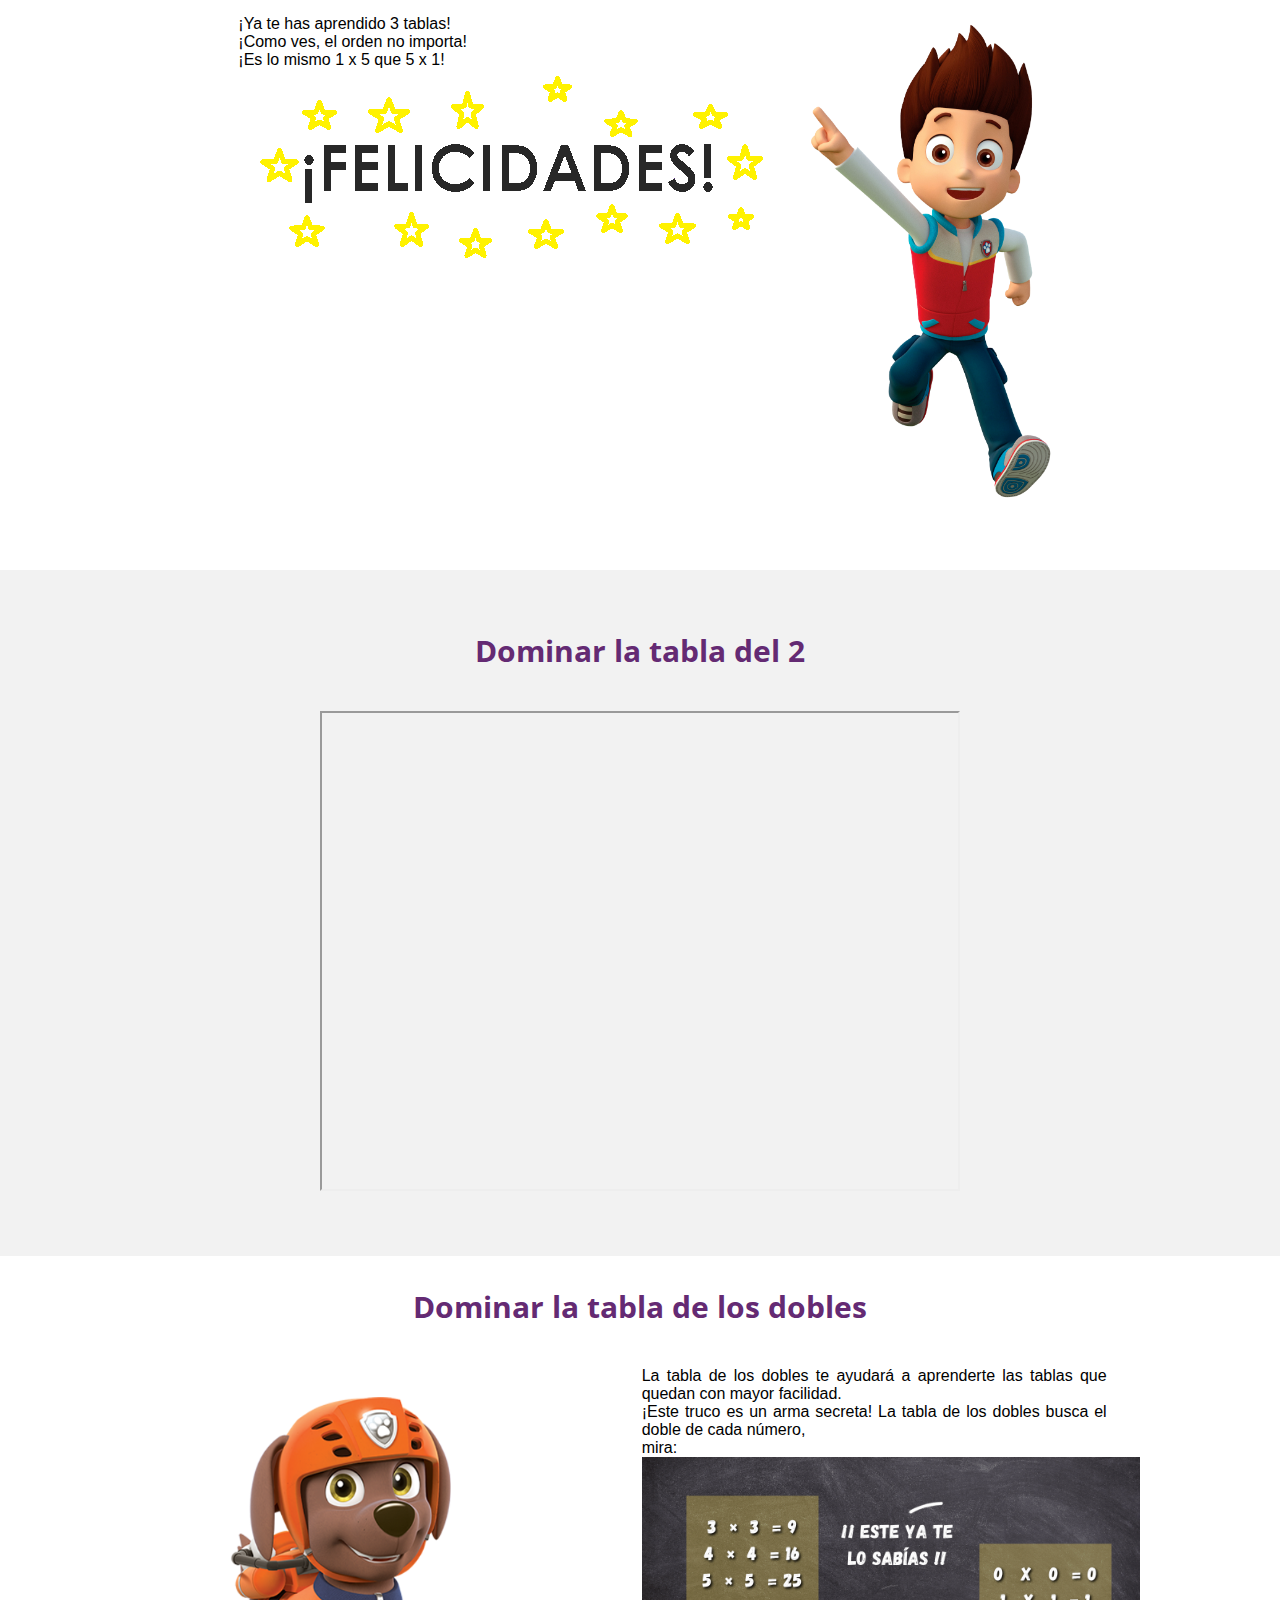
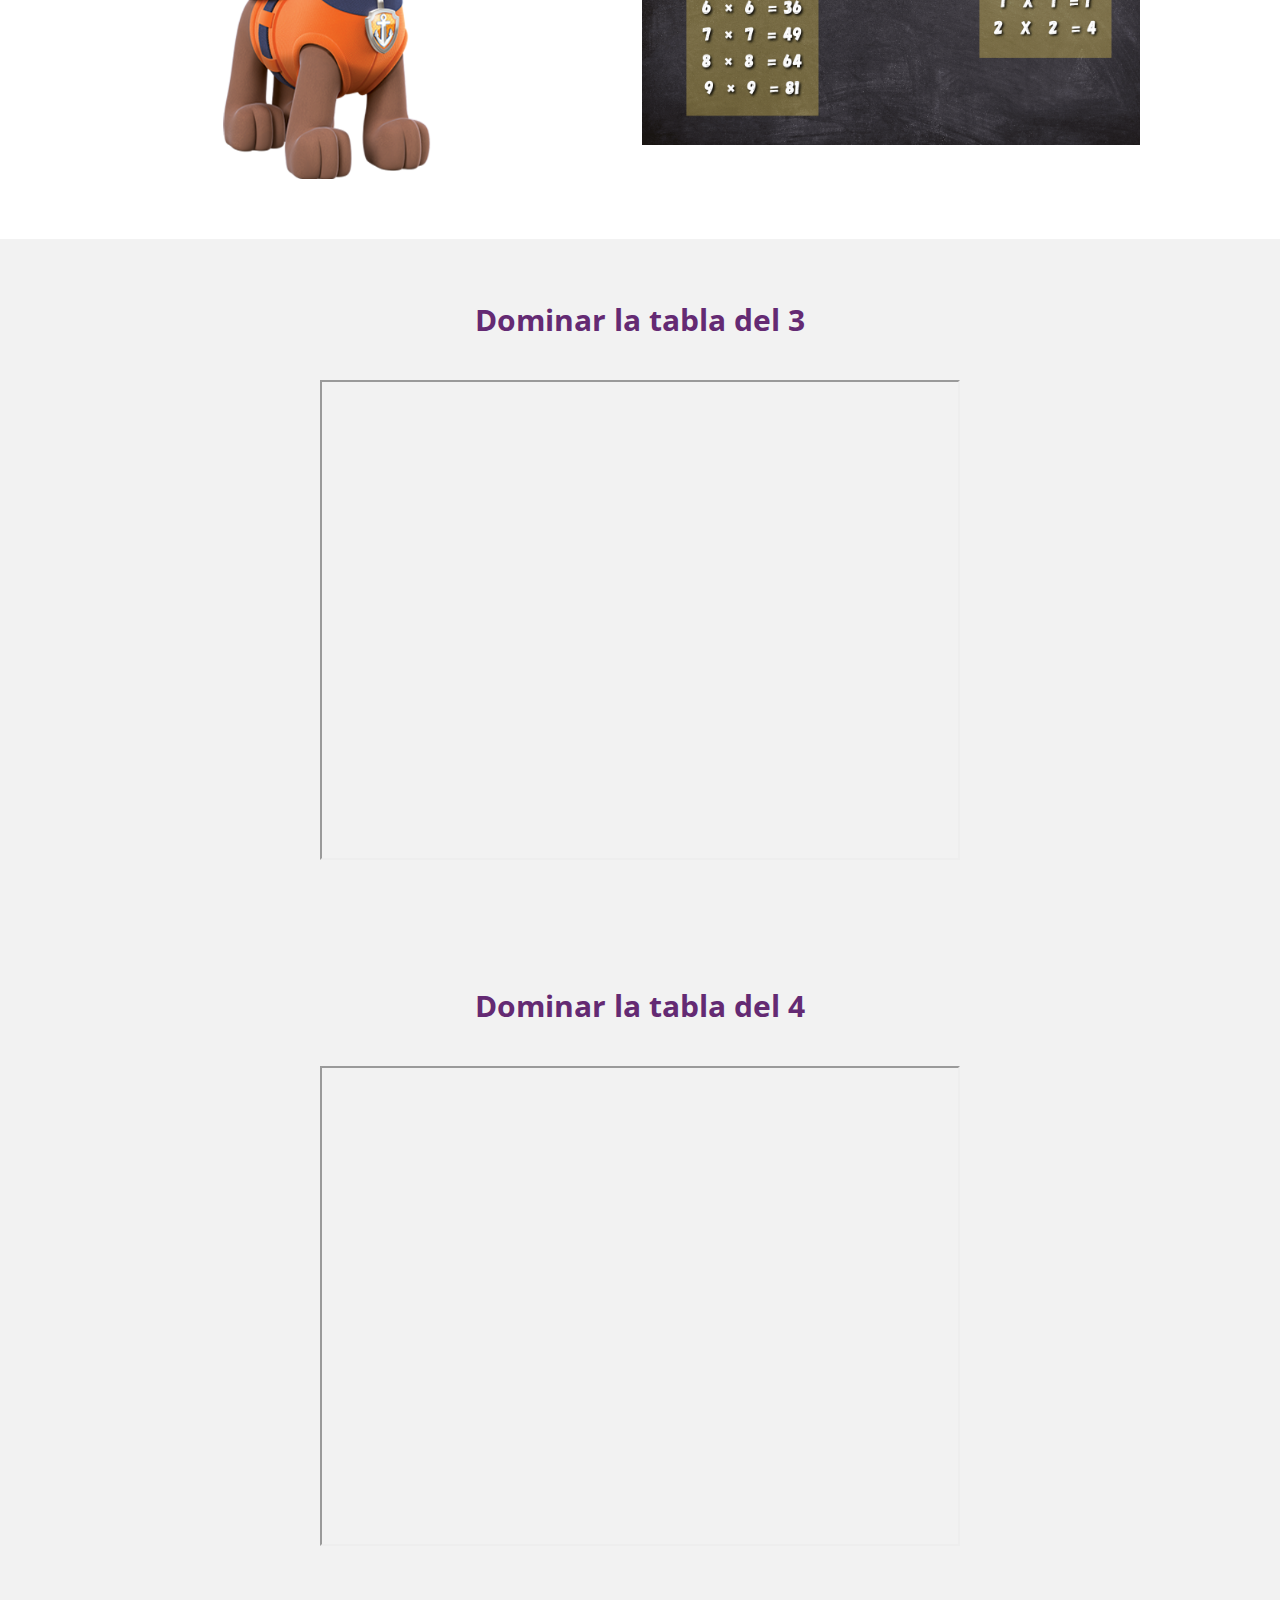
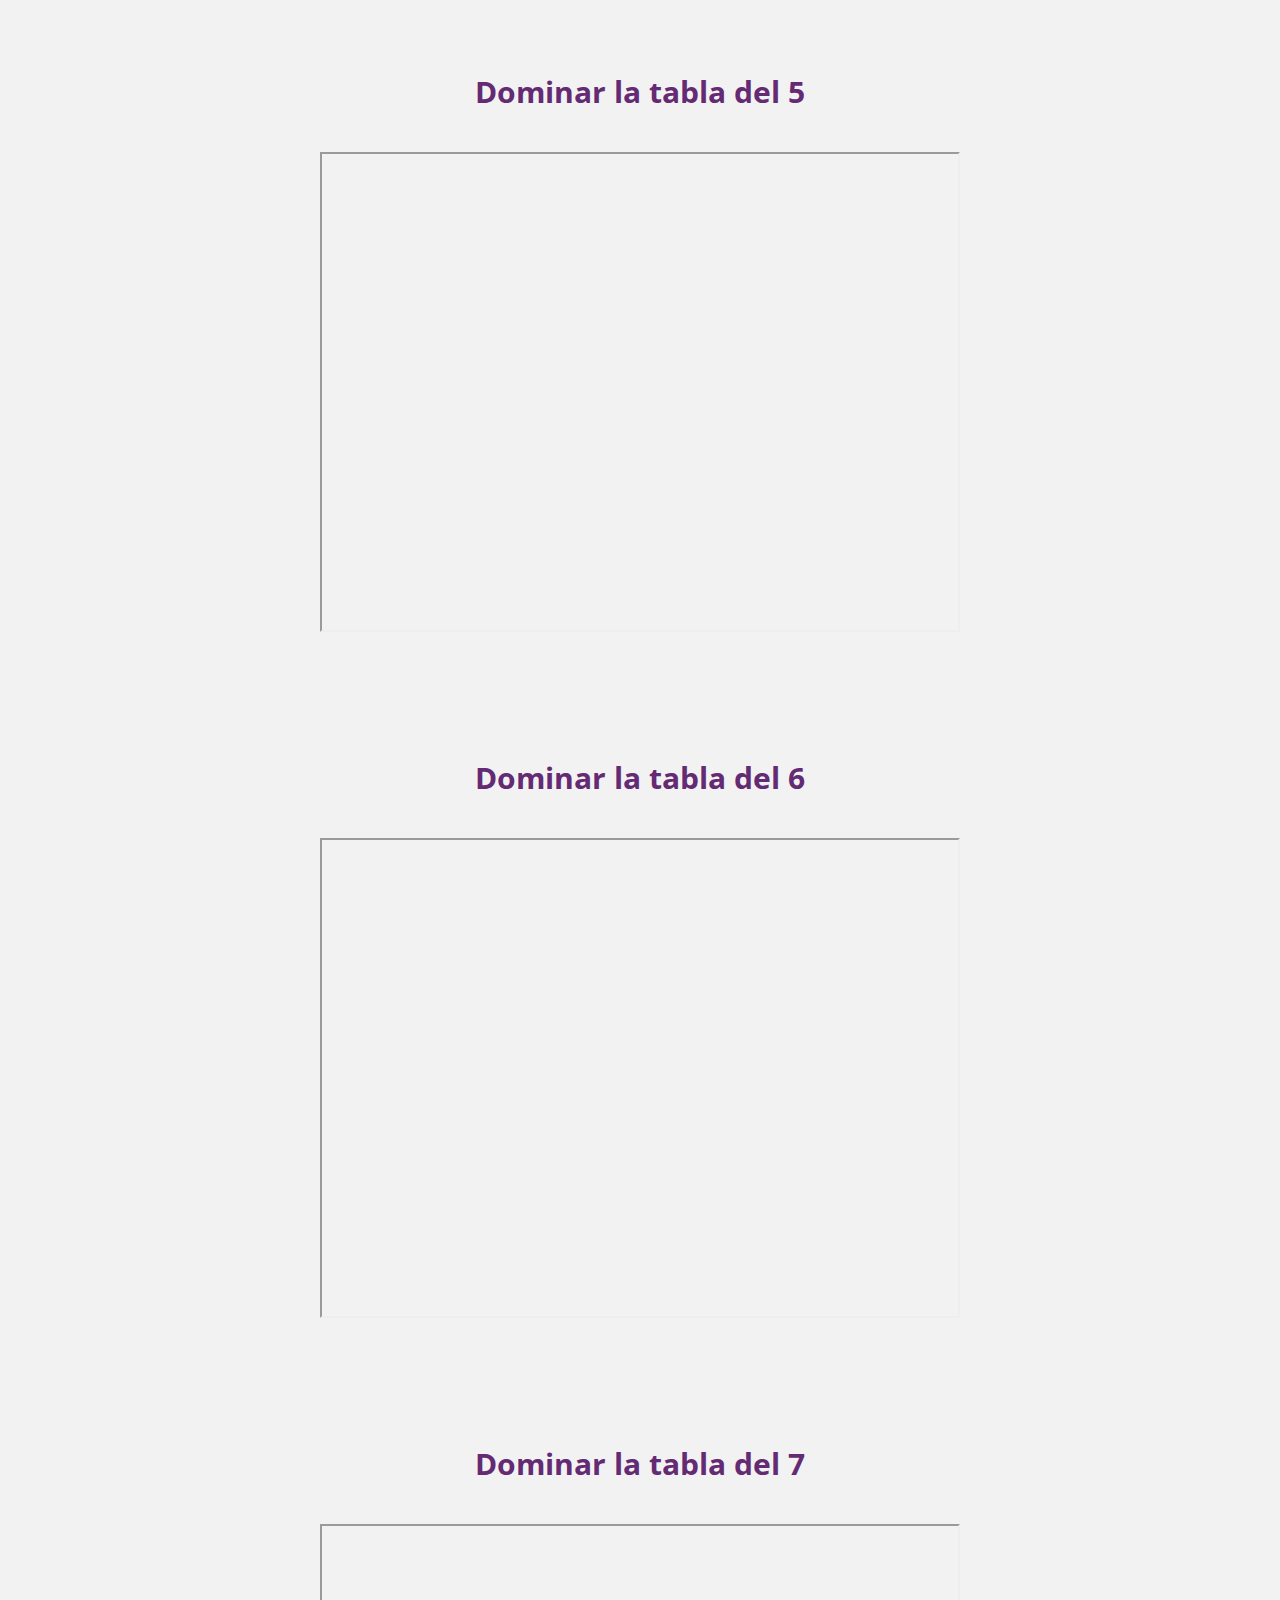
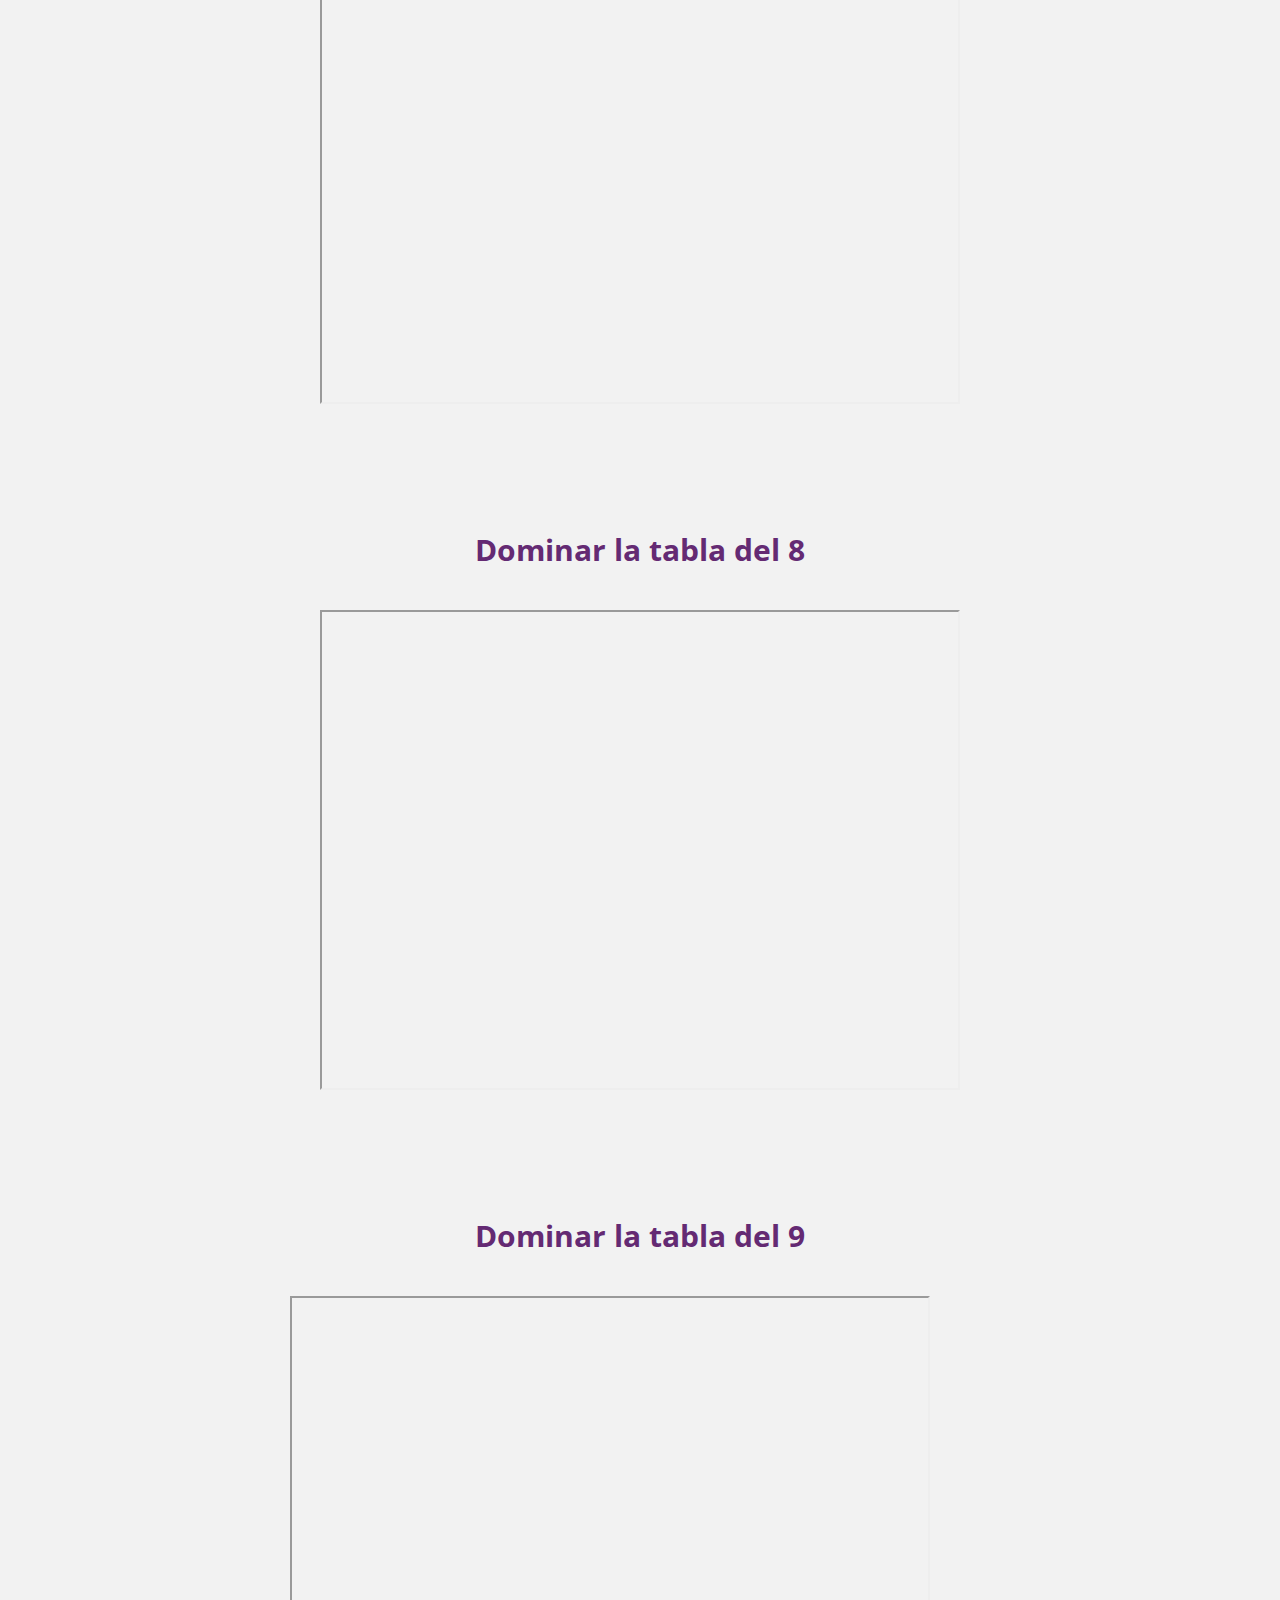
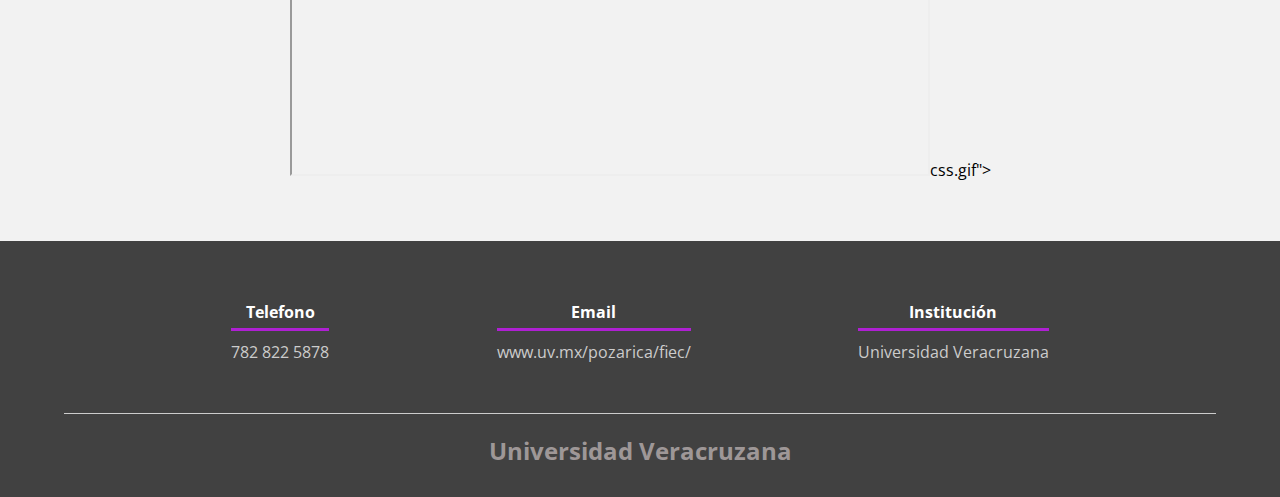
==== commit e98d7efa: "Update index.html" ====
--- a/index.html
+++ b/index.html
@@ -90,7 +90,7 @@
             <div class="contenedor">
                 <h2 class="titulo">Dominar la tabla del 0</h2>
                 <div style="text-align: center;">
-                    <video src="video/Inicio_tablas.mp4" width=720  height=480 controls poster="img/play-button-in-pure-css.gif"></video>
+                    <iframe src="https://drive.google.com/file/d/1ua0S1UOJLYAJ81AR7dsFzVZ23c2-WCxU/preview" width="640" height="480" allow="autoplay" controls poster="img/play-button-in-pure-css.gif"></iframe>
                 </section>
                 </div>
             </div>
@@ -99,7 +99,7 @@
             <div class="contenedor">
                 <h2 class="titulo">Dominar la tabla del 1</h2>
                 <div style="text-align: center;">
-                    <video src="video/Inicio_tablas.mp4" width=720  height=480 controls poster="img/play-button-in-pure-css.gif"></video>
+                    <iframe src="https://drive.google.com/file/d/1IFF4BslWprUFZB4x7qVWL6pbX7FnIRfe/preview" width="640" height="480" allow="autoplay"></iframe>
                 </section>
                 </div>
             </div>
@@ -108,7 +108,7 @@
             <div class="contenedor">
                 <h2 class="titulo">Dominar la tabla del 10</h2>
                 <div style="text-align: center;">
-                    <video src="video/Inicio_tablas.mp4" width=720  height=480 controls poster="img/play-button-in-pure-css.gif"></video>
+                    <iframe src="https://drive.google.com/file/d/1L61x5FcjadW515mj55pd7GvFvV1Hum96/preview" width="640" height="480" allow="autoplay"></iframe>
                 </section>
                 </div>
             </div>
@@ -131,7 +131,7 @@
             <div class="contenedor">
                 <h2 class="titulo">Dominar la tabla del 2</h2>
                 <div style="text-align: center;">
-                    <video src="video/Inicio_tablas.mp4" width=720  height=480 controls poster="img/play-button-in-pure-css.gif"></video>
+                    <iframe src="https://drive.google.com/file/d/1oLxha7X9FlmvgcnhbQfitHn7O0JigLFd/preview" width="640" height="480" allow="autoplay"></iframe>
                 </section>
                 </div>
             </div>
@@ -154,7 +154,7 @@
             <div class="contenedor">
                 <h2 class="titulo">Dominar la tabla del 3</h2>
                 <div style="text-align: center;">
-                    <video src="video/Inicio_tablas.mp4" width=720  height=480 controls poster="img/play-button-in-pure-css.gif"></video>
+                    <iframe src="https://drive.google.com/file/d/1AvShJFTmQ3q96Vvt9lbUXiibi5isSDw_/preview" width="640" height="480" allow="autoplay"></iframe>
                 </section>
                 </div>
             </div>
@@ -163,7 +163,7 @@
             <div class="contenedor">
                 <h2 class="titulo">Dominar la tabla del 4</h2>
                 <div style="text-align: center;">
-                    <video src="video/Inicio_tablas.mp4" width=720  height=480 controls poster="img/play-button-in-pure-css.gif"></video>
+                    <iframe src="https://drive.google.com/file/d/1vjeJLXDrx3ojb-3jYRkYZea0oRtFREwr/preview" width="640" height="480" allow="autoplay"></iframe>
                 </section>
                 </div>
             </div>
@@ -172,7 +172,7 @@
             <div class="contenedor">
                 <h2 class="titulo">Dominar la tabla del 5</h2>
                 <div style="text-align: center;">
-                    <video src="video/Inicio_tablas.mp4" width=720  height=480 controls poster="img/play-button-in-pure-css.gif"></video>
+                    <iframe src="https://drive.google.com/file/d/1DYqu231CpcEq0Arz3ZGb5cycUgrLz1jD/preview" width="640" height="480" allow="autoplay"></iframe>
                 </section>
                 </div>
             </div>
@@ -181,7 +181,7 @@
             <div class="contenedor">
                 <h2 class="titulo">Dominar la tabla del 6</h2>
                 <div style="text-align: center;">
-                    <video src="video/Inicio_tablas.mp4" width=720  height=480 controls poster="img/play-button-in-pure-css.gif"></video>
+                    <iframe src="https://drive.google.com/file/d/1CobJb9U-iSujWoZn1zS2B95xXN7Og0C8/preview" width="640" height="480" allow="autoplay"></iframe>
                 </section>
                 </div>
             </div>
@@ -190,7 +190,7 @@
             <div class="contenedor">
                 <h2 class="titulo">Dominar la tabla del 7</h2>
                 <div style="text-align: center;">
-                    <video src="video/Inicio_tablas.mp4" width=720  height=480 controls poster="img/play-button-in-pure-css.gif"></video>
+                    <iframe src="https://drive.google.com/file/d/1Q0vj1DyvNXndI-MTu6GVf58CpjI82t9U/preview" width="640" height="480" allow="autoplay"></iframe>
                 </section>
                 </div>
             </div>
@@ -199,7 +199,7 @@
             <div class="contenedor">
                 <h2 class="titulo">Dominar la tabla del 8</h2>
                 <div style="text-align: center;">
-                    <video src="video/Inicio_tablas.mp4" width=720  height=480 controls poster="img/play-button-in-pure-css.gif"></video>
+                    <iframe src="https://drive.google.com/file/d/1lKUj1X377xsgR2uCooEqsh-9_5xWtDXG/preview" width="640" height="480" allow="autoplay"></iframe>
                 </section>
                 </div>
             </div>
@@ -208,7 +208,7 @@
             <div class="contenedor">
                 <h2 class="titulo">Dominar la tabla del 9</h2>
                 <div style="text-align: center;">
-                    <video src="video/Inicio_tablas.mp4" width=720  height=480 controls poster="img/play-button-in-pure-css.gif"></video>
+                    <iframe src="https://drive.google.com/file/d/1Dq5jnSS7iy-aX3uO-ETwFYn_JoXFnoMT/preview" width="640" height="480" allow="autoplay"></iframe>css.gif"></video>
                 </section>
                 </div>
             </div>
@@ -232,4 +232,4 @@
         <h2 class="titulo-final"> Universidad Veracruzana</h2>
     </footer>
 </body>
-</html>+</html>
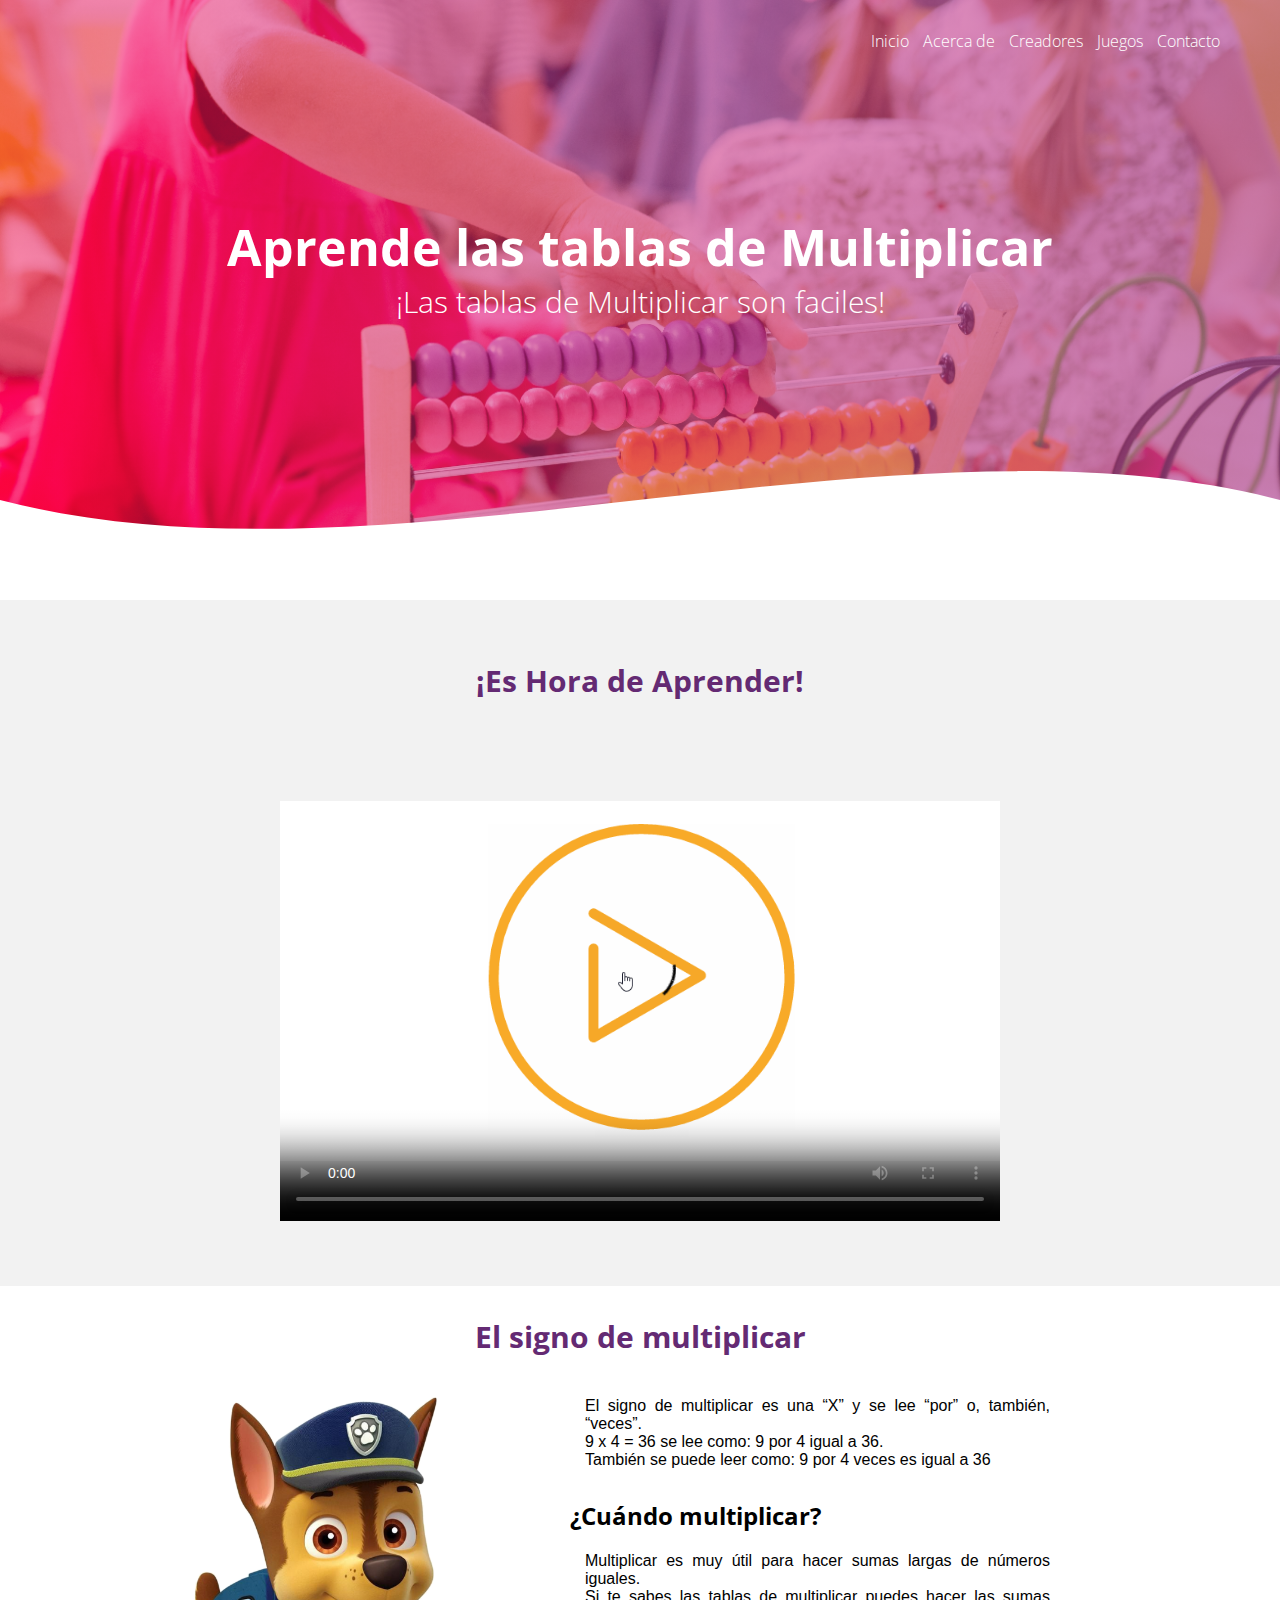
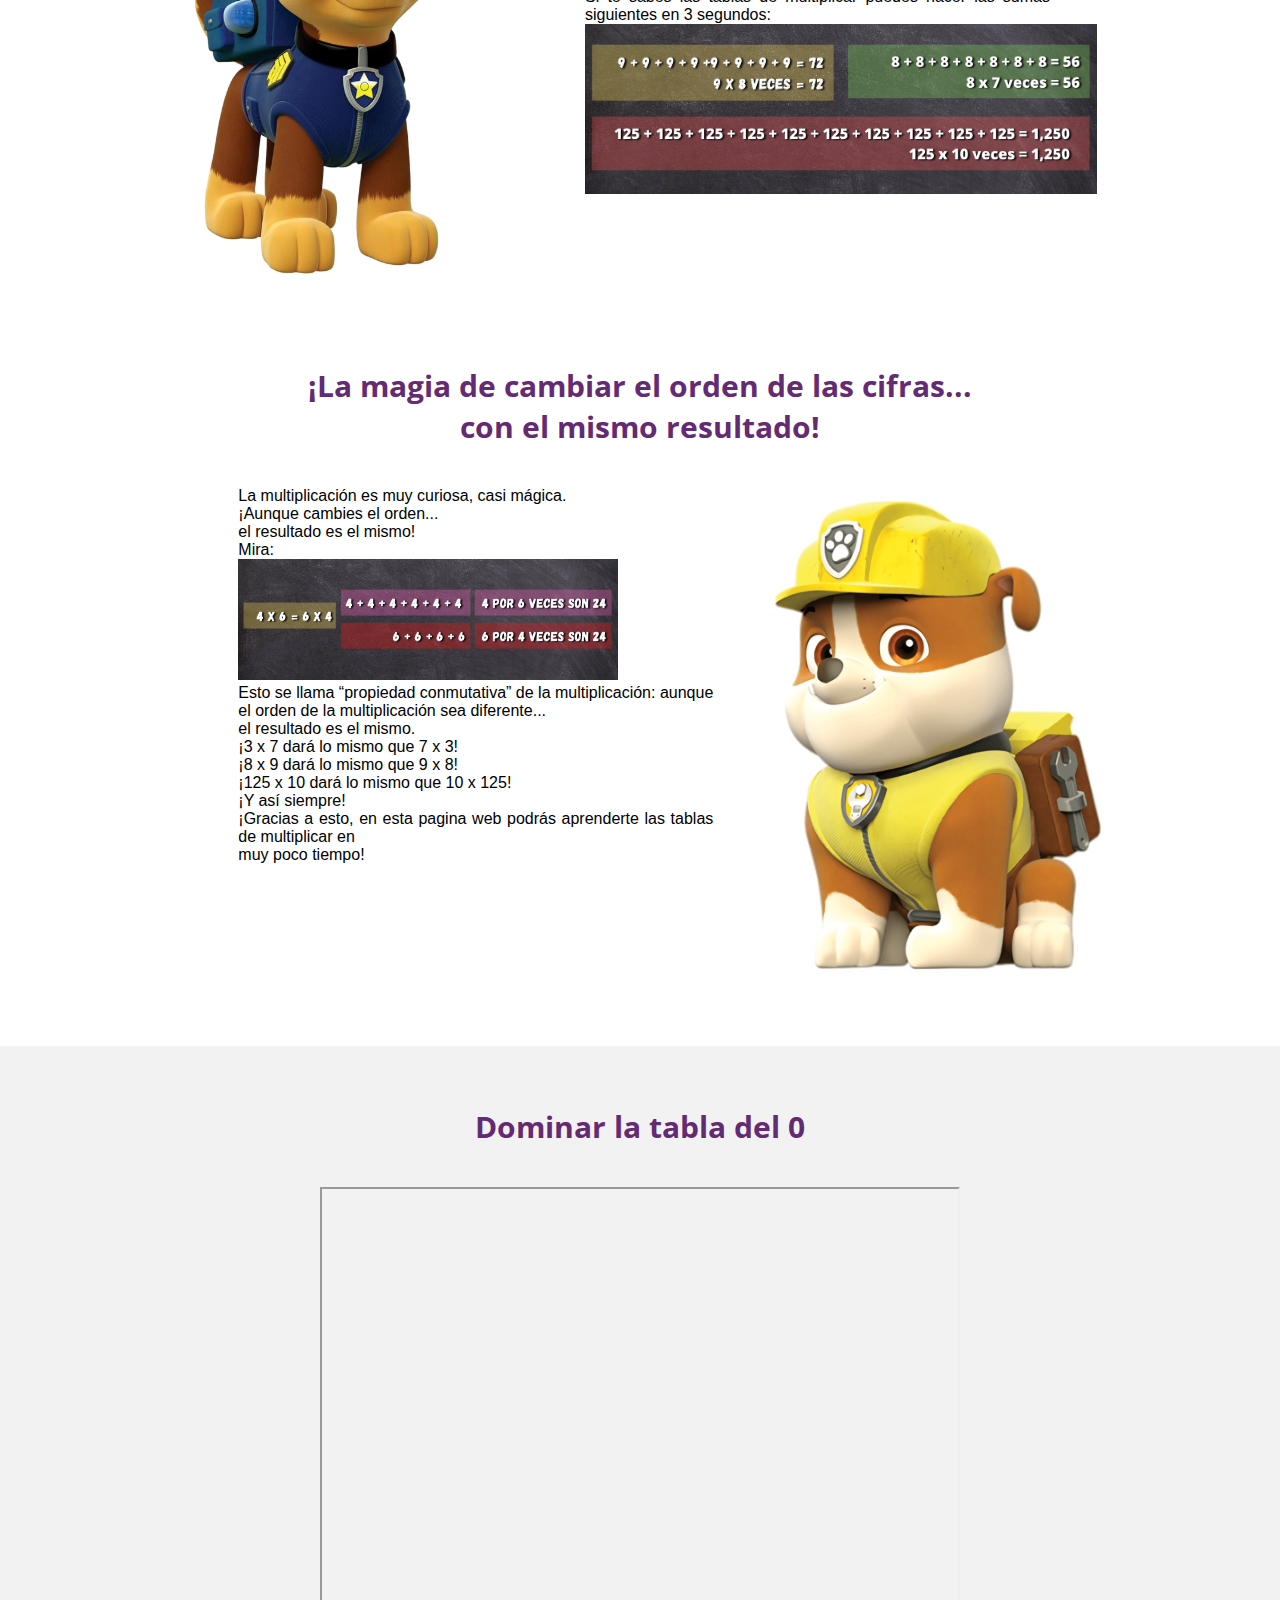
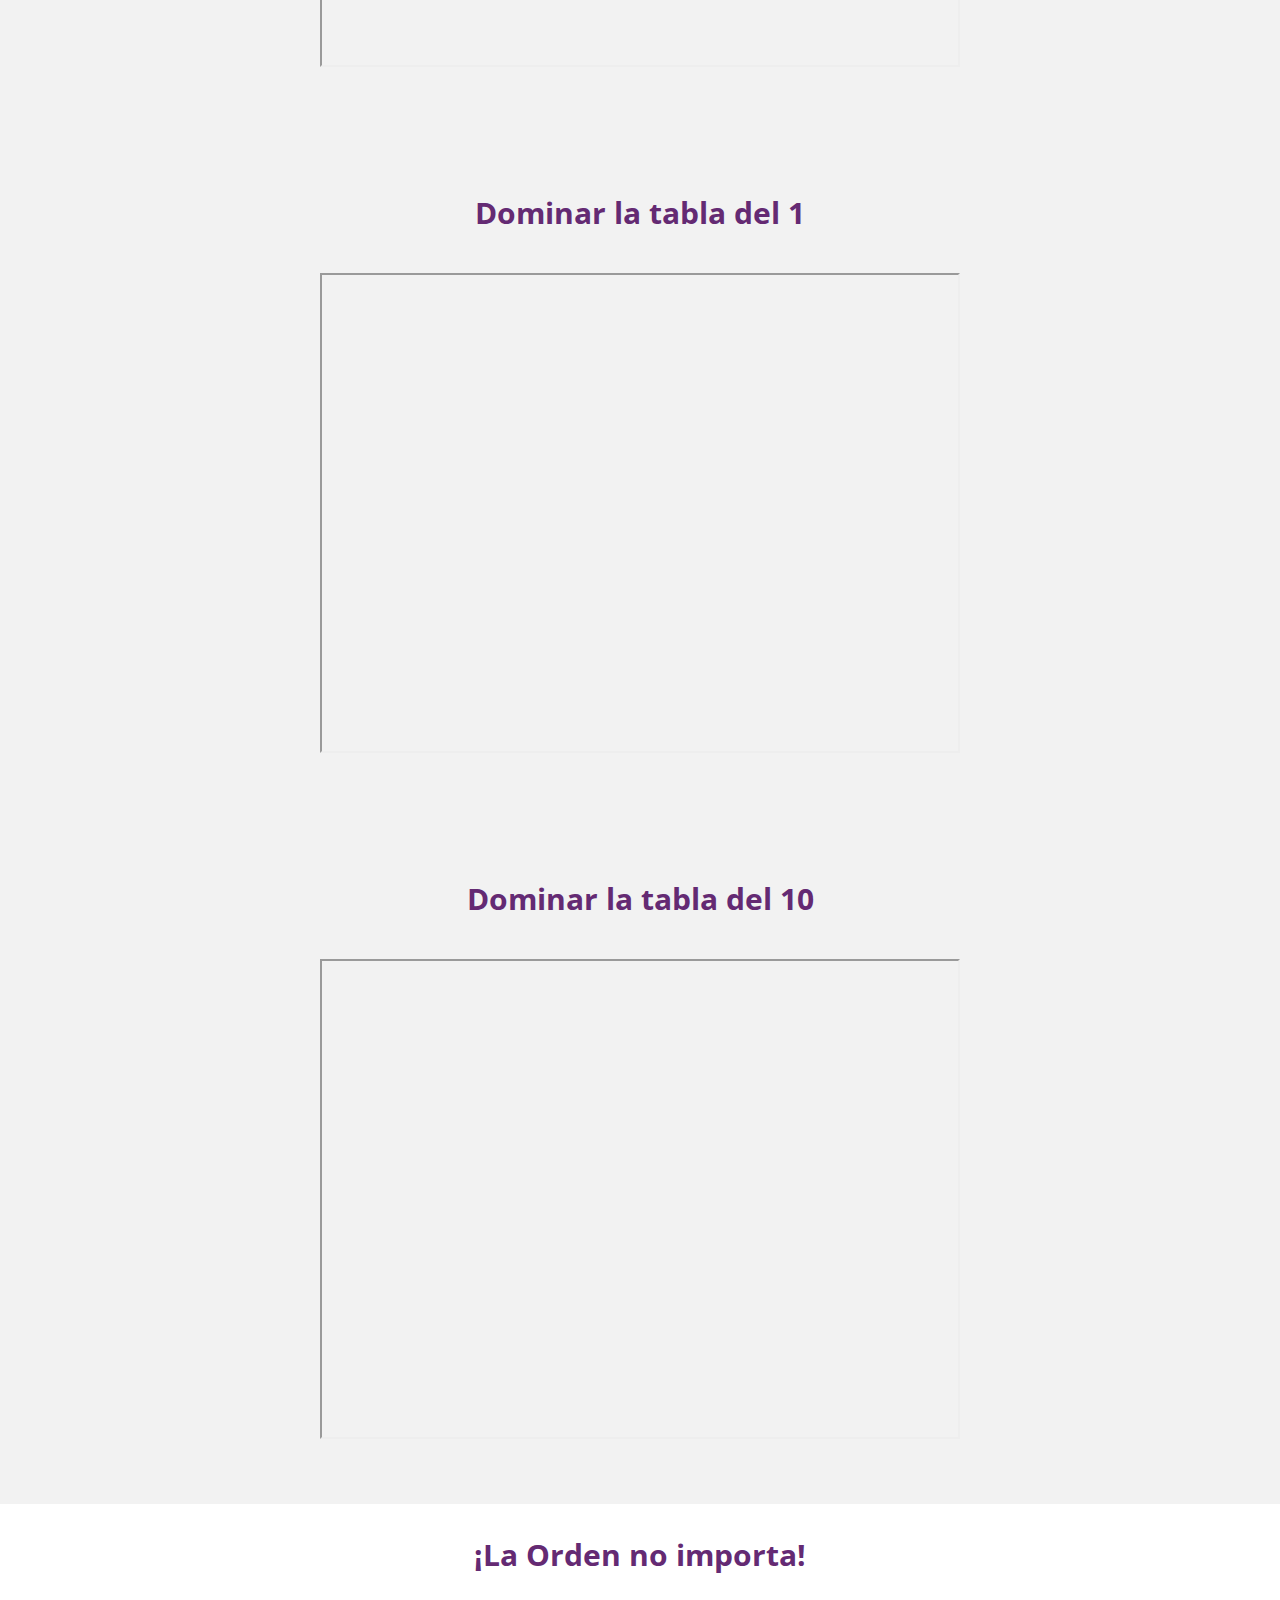
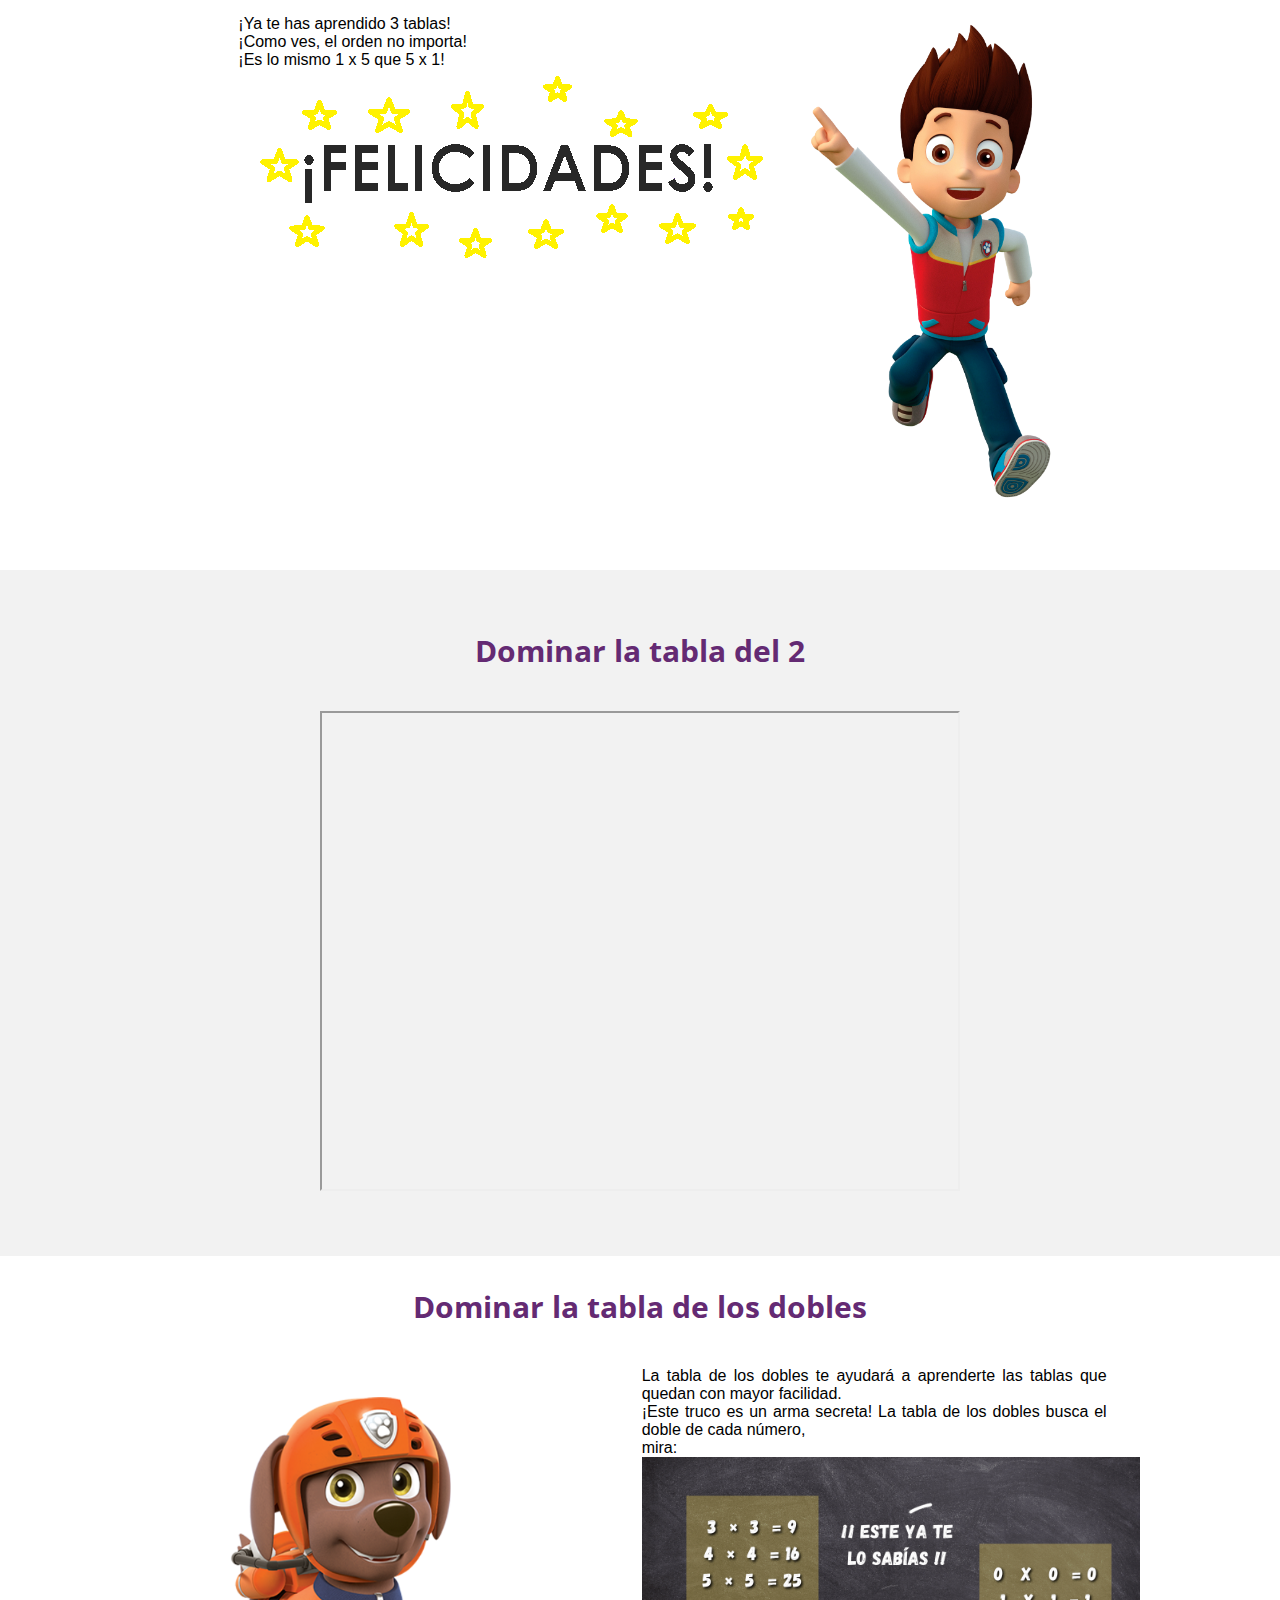
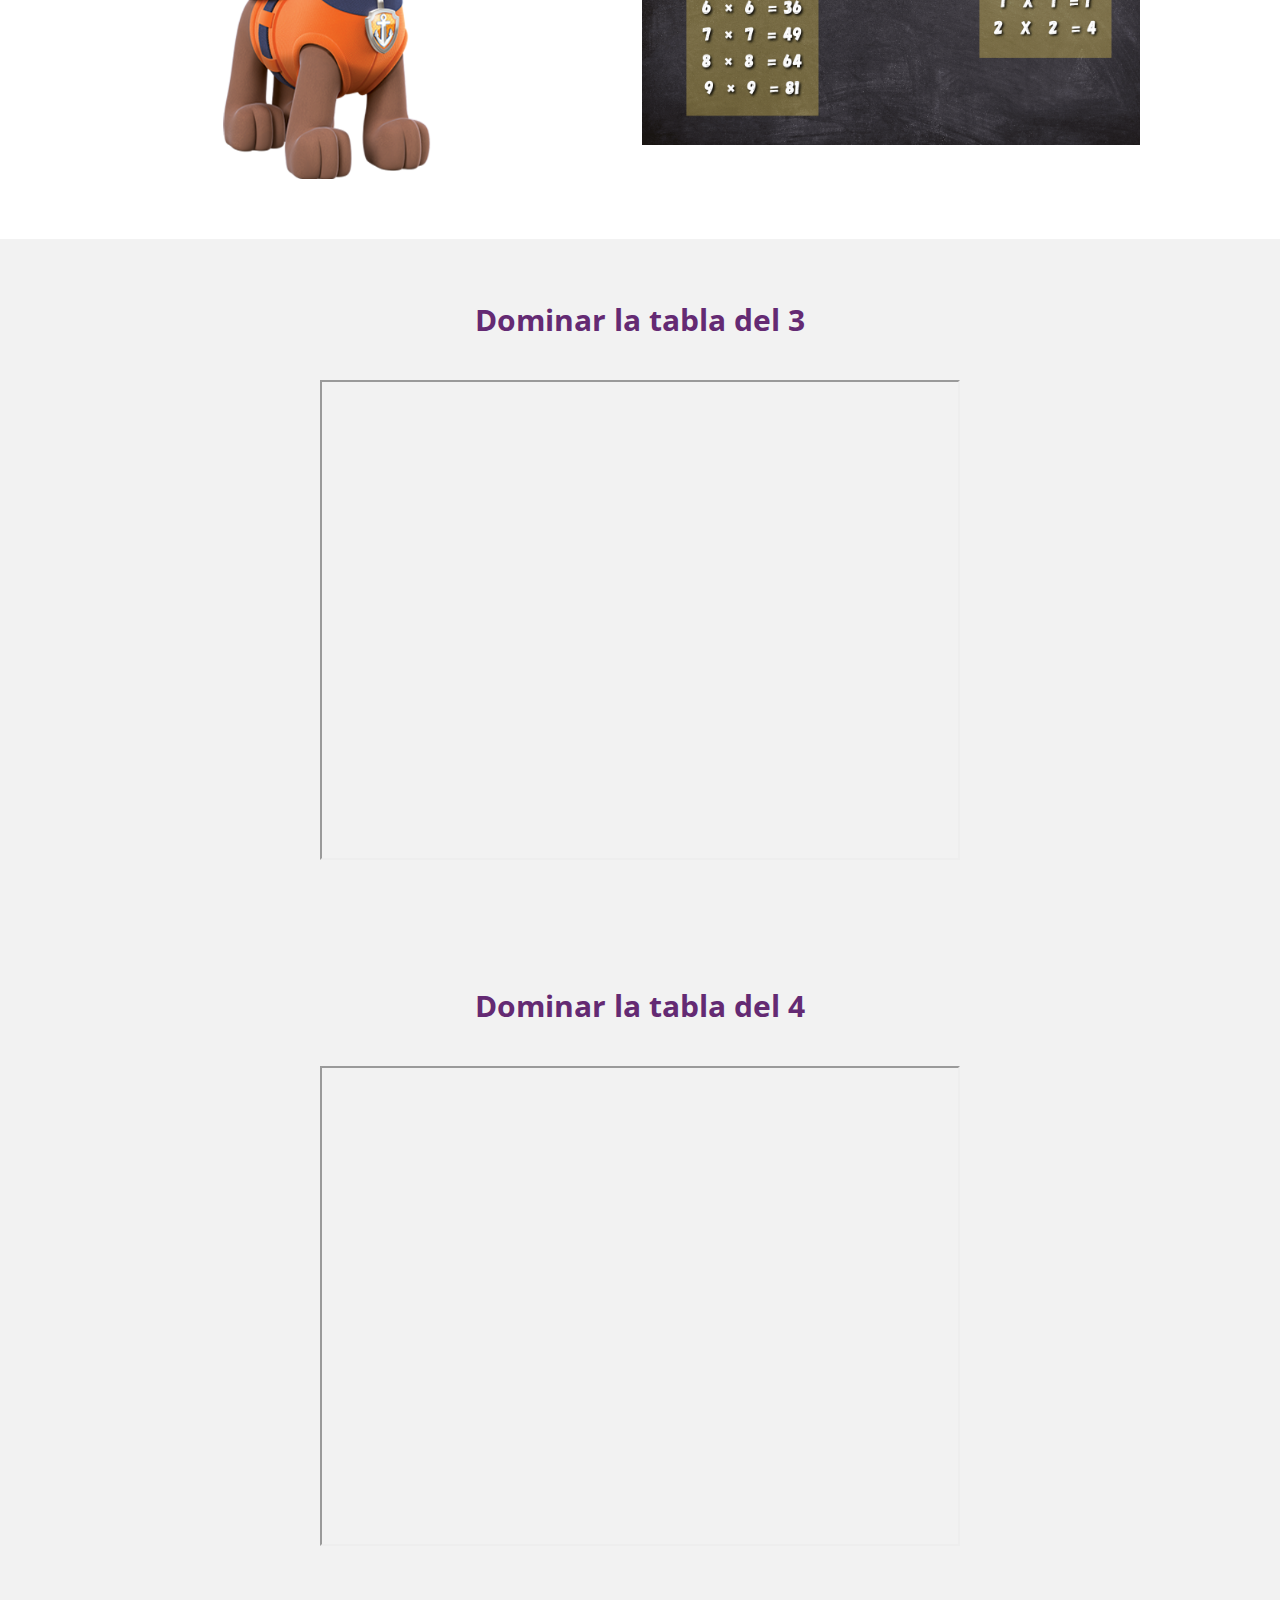
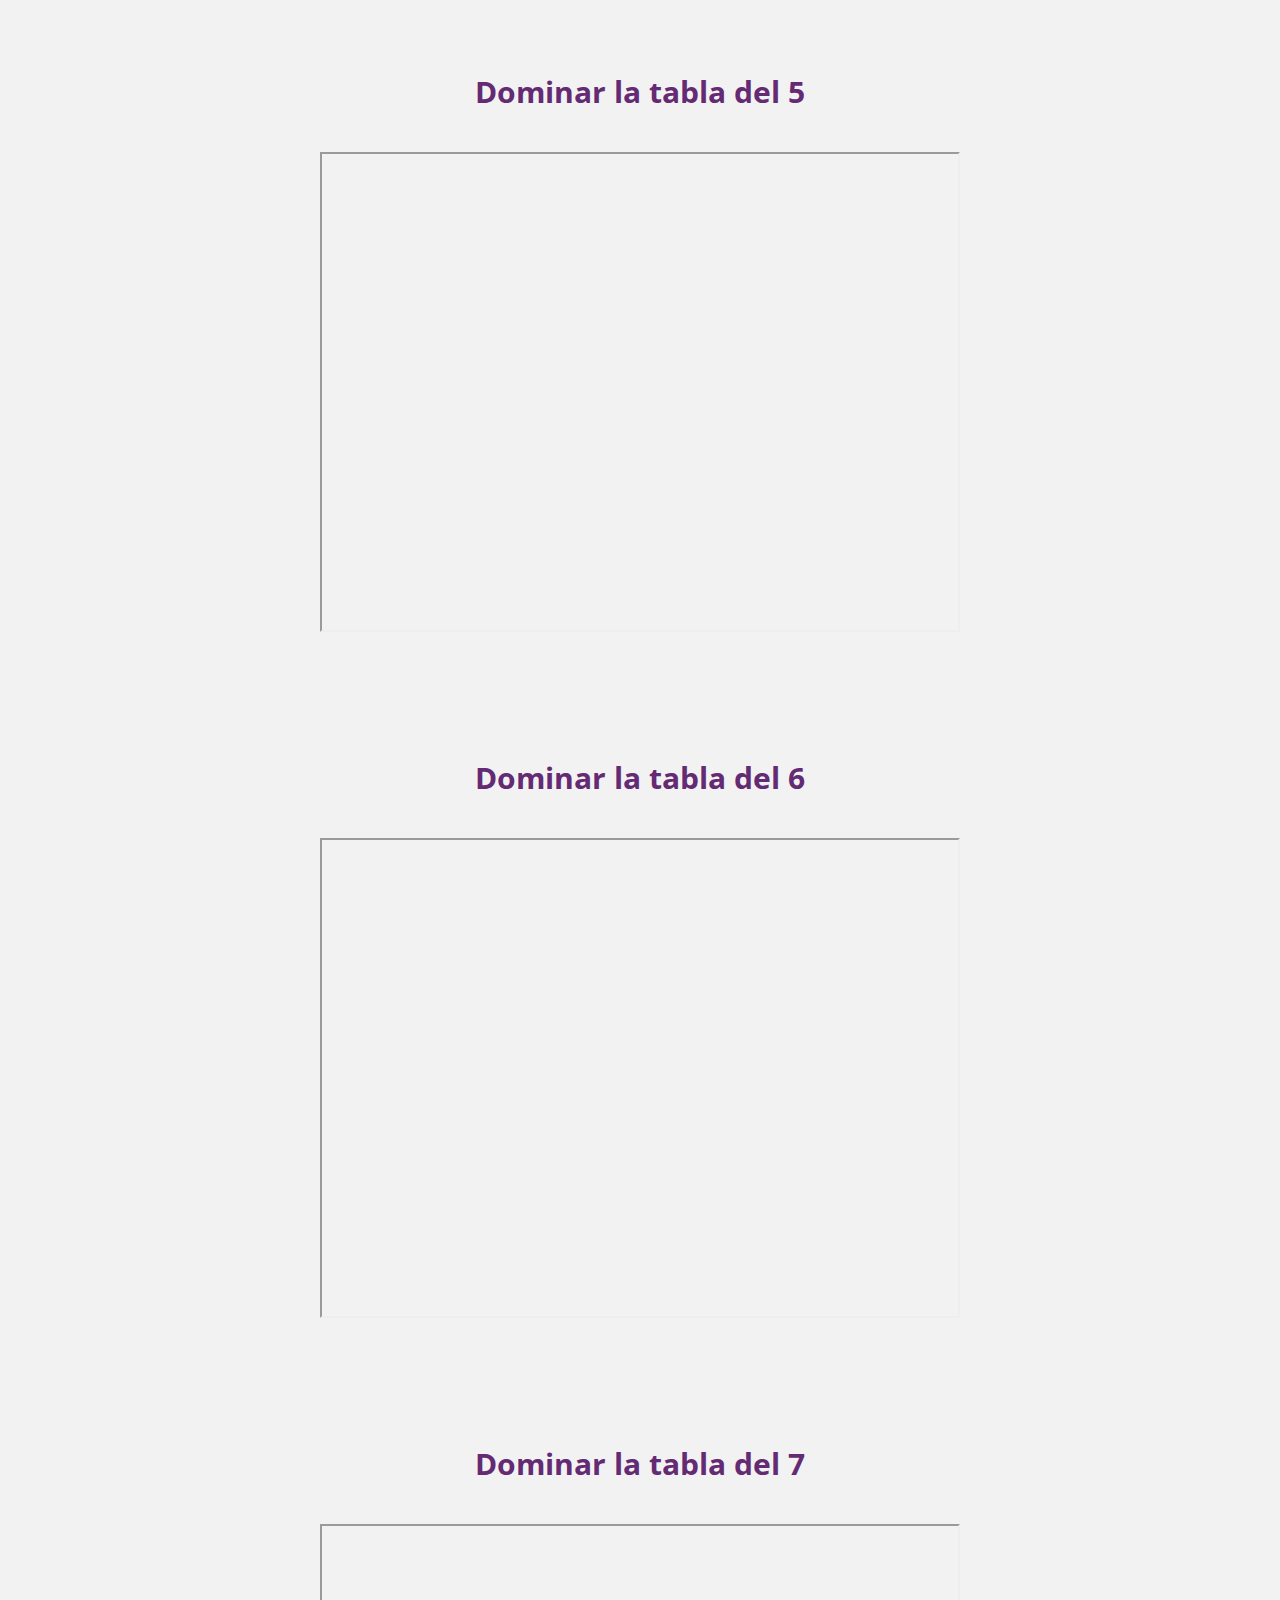
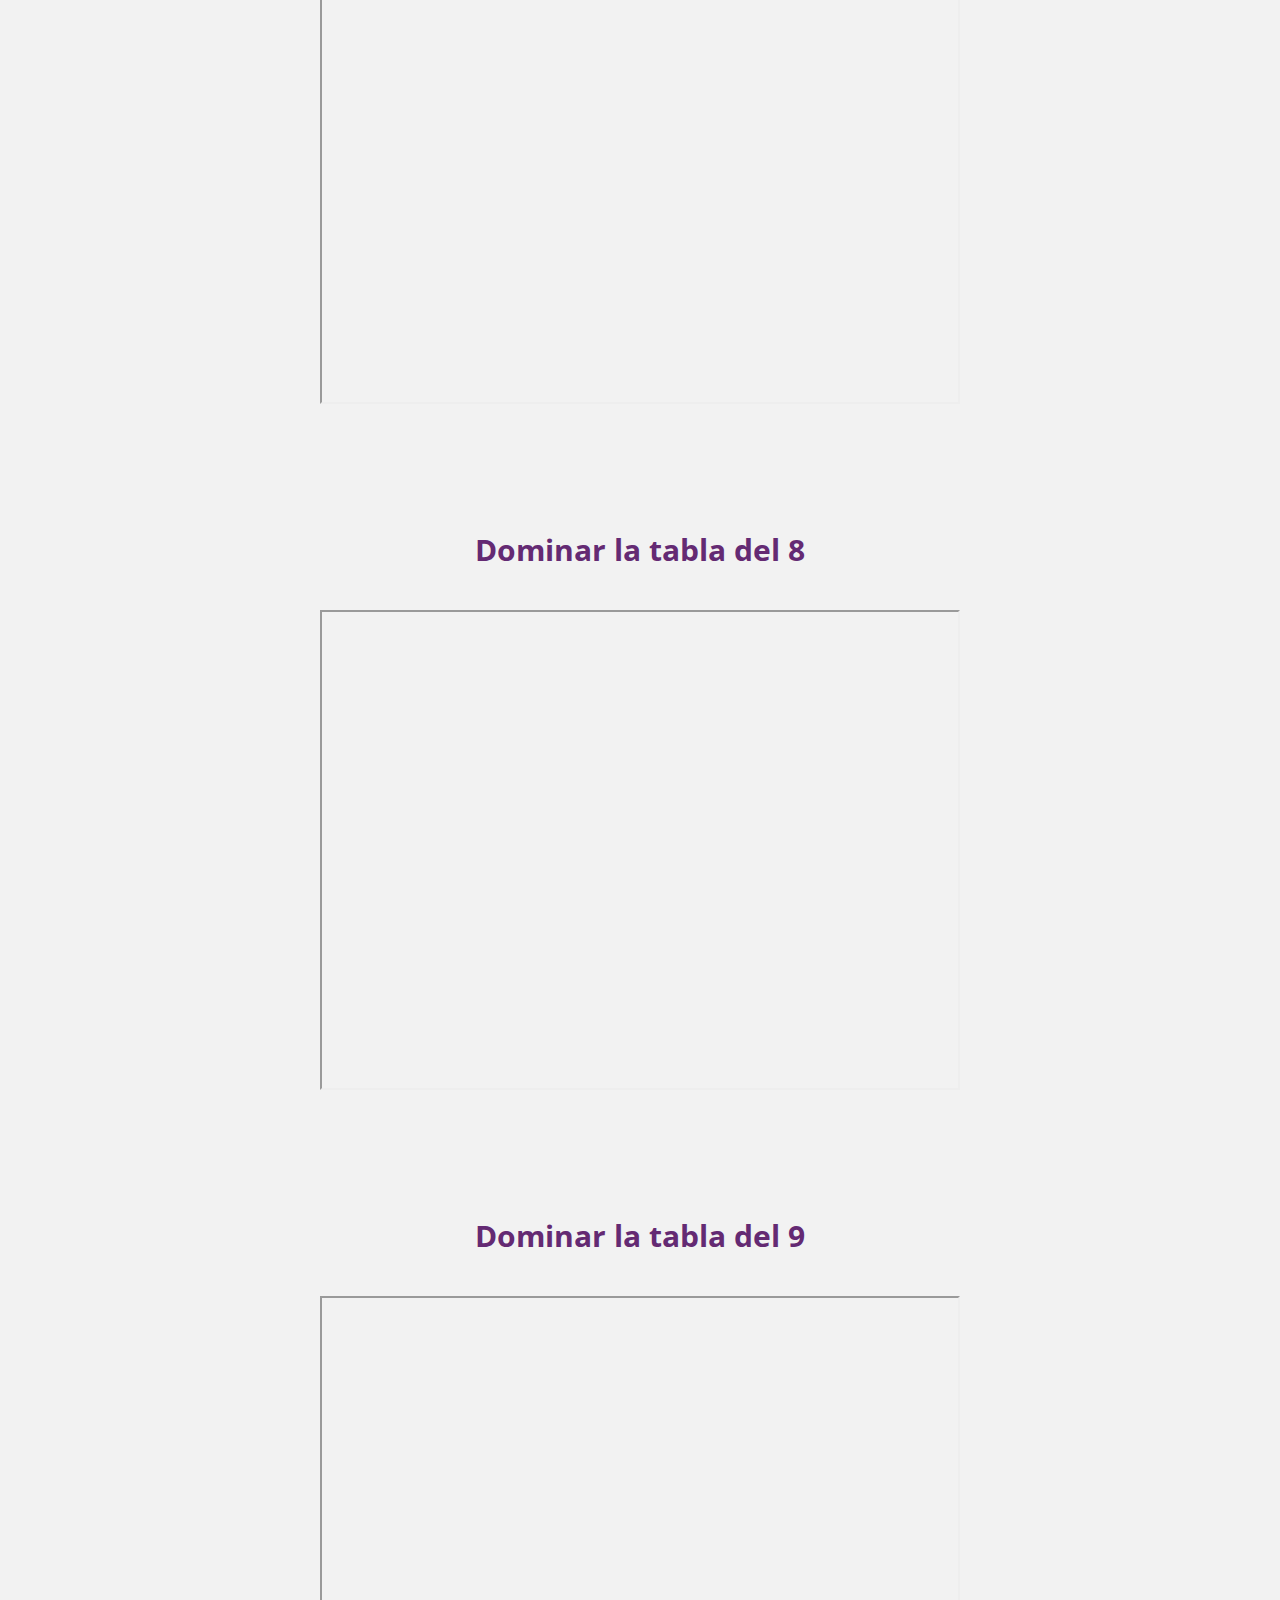
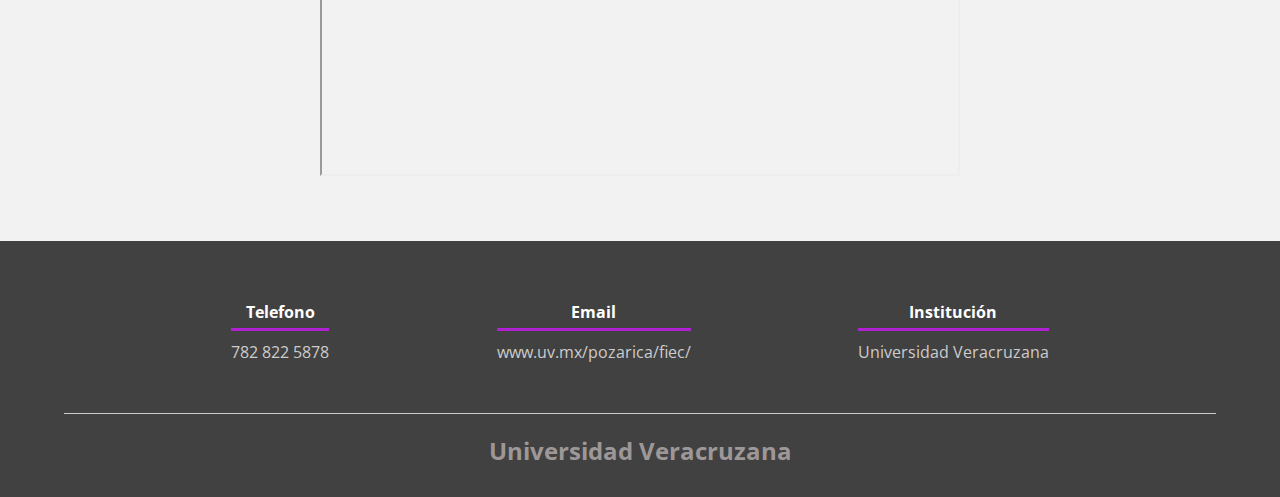
==== commit 8d222f47: "Update index.html" ====
--- a/index.html
+++ b/index.html
@@ -208,7 +208,7 @@
             <div class="contenedor">
                 <h2 class="titulo">Dominar la tabla del 9</h2>
                 <div style="text-align: center;">
-                    <iframe src="https://drive.google.com/file/d/1Dq5jnSS7iy-aX3uO-ETwFYn_JoXFnoMT/preview" width="640" height="480" allow="autoplay"></iframe>css.gif"></video>
+                    <iframe src="https://drive.google.com/file/d/1Dq5jnSS7iy-aX3uO-ETwFYn_JoXFnoMT/preview" width="640" height="480" allow="autoplay"></iframe>
                 </section>
                 </div>
             </div>
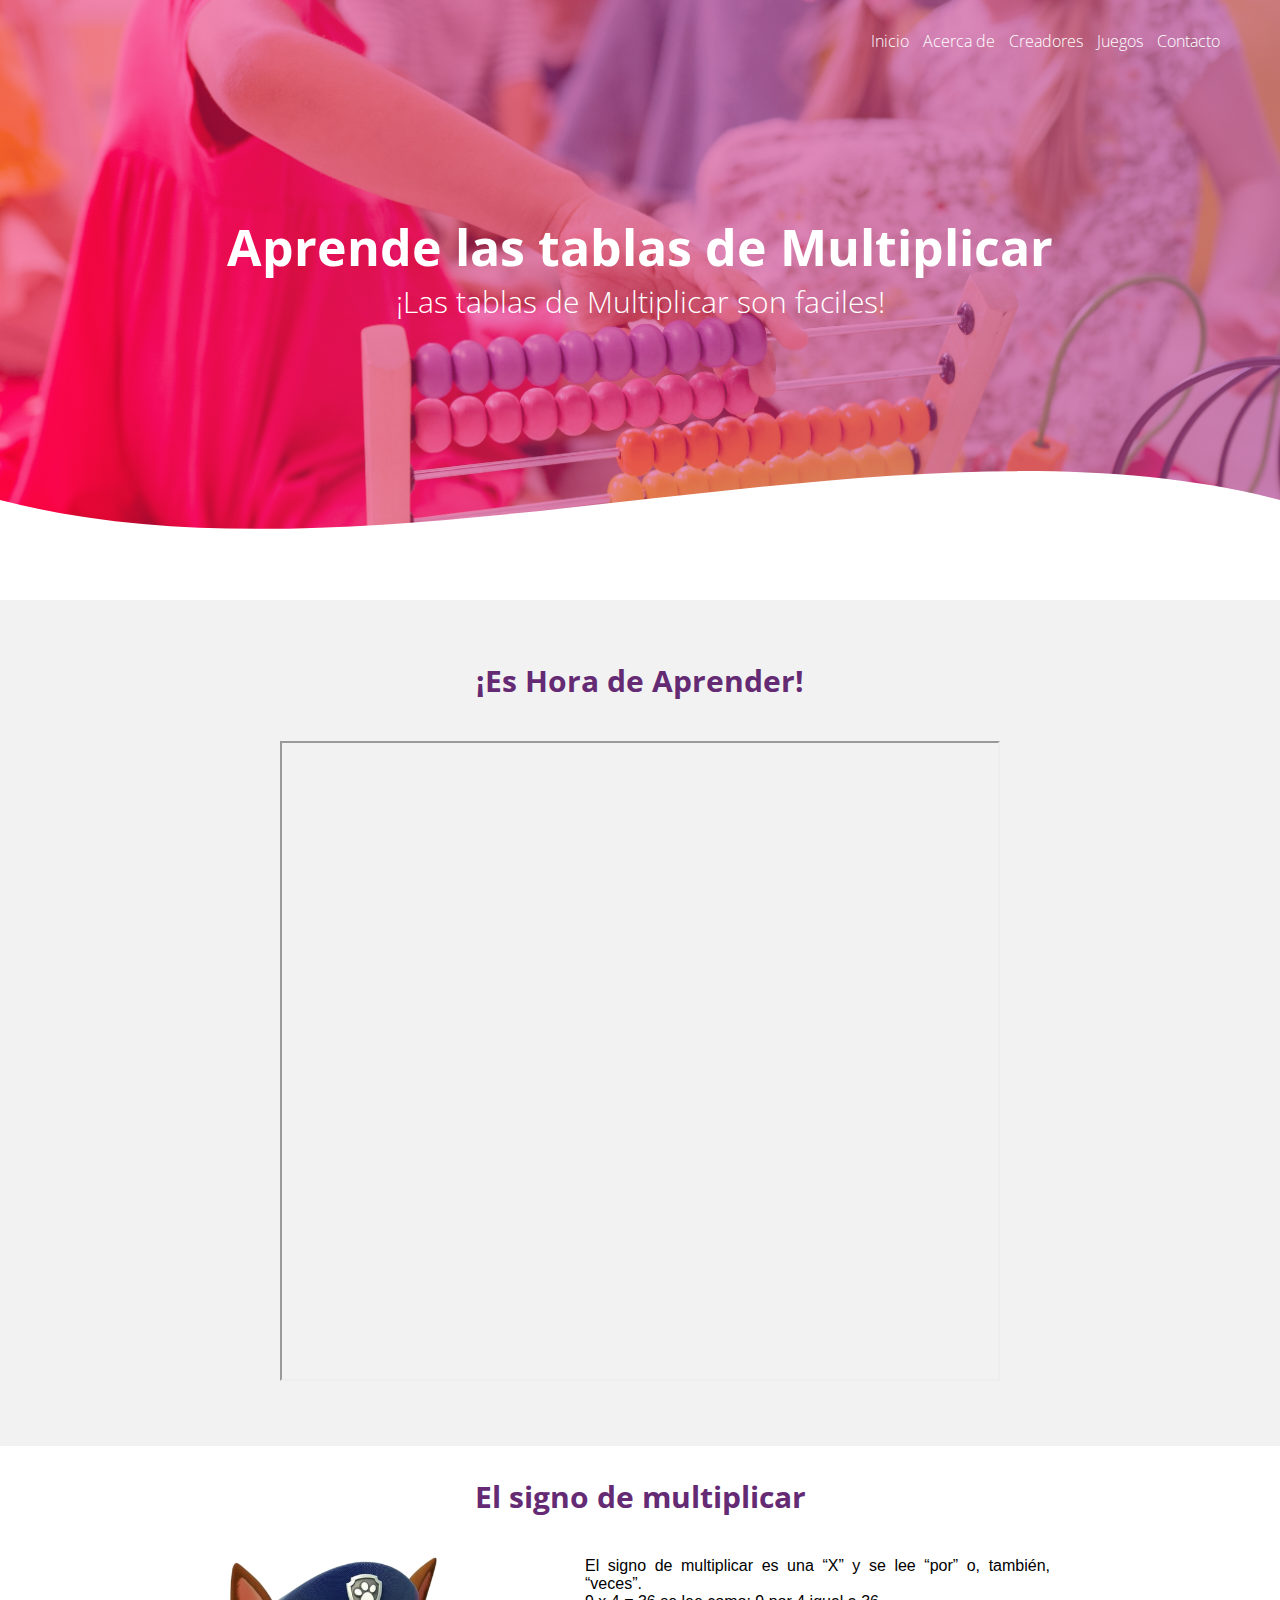
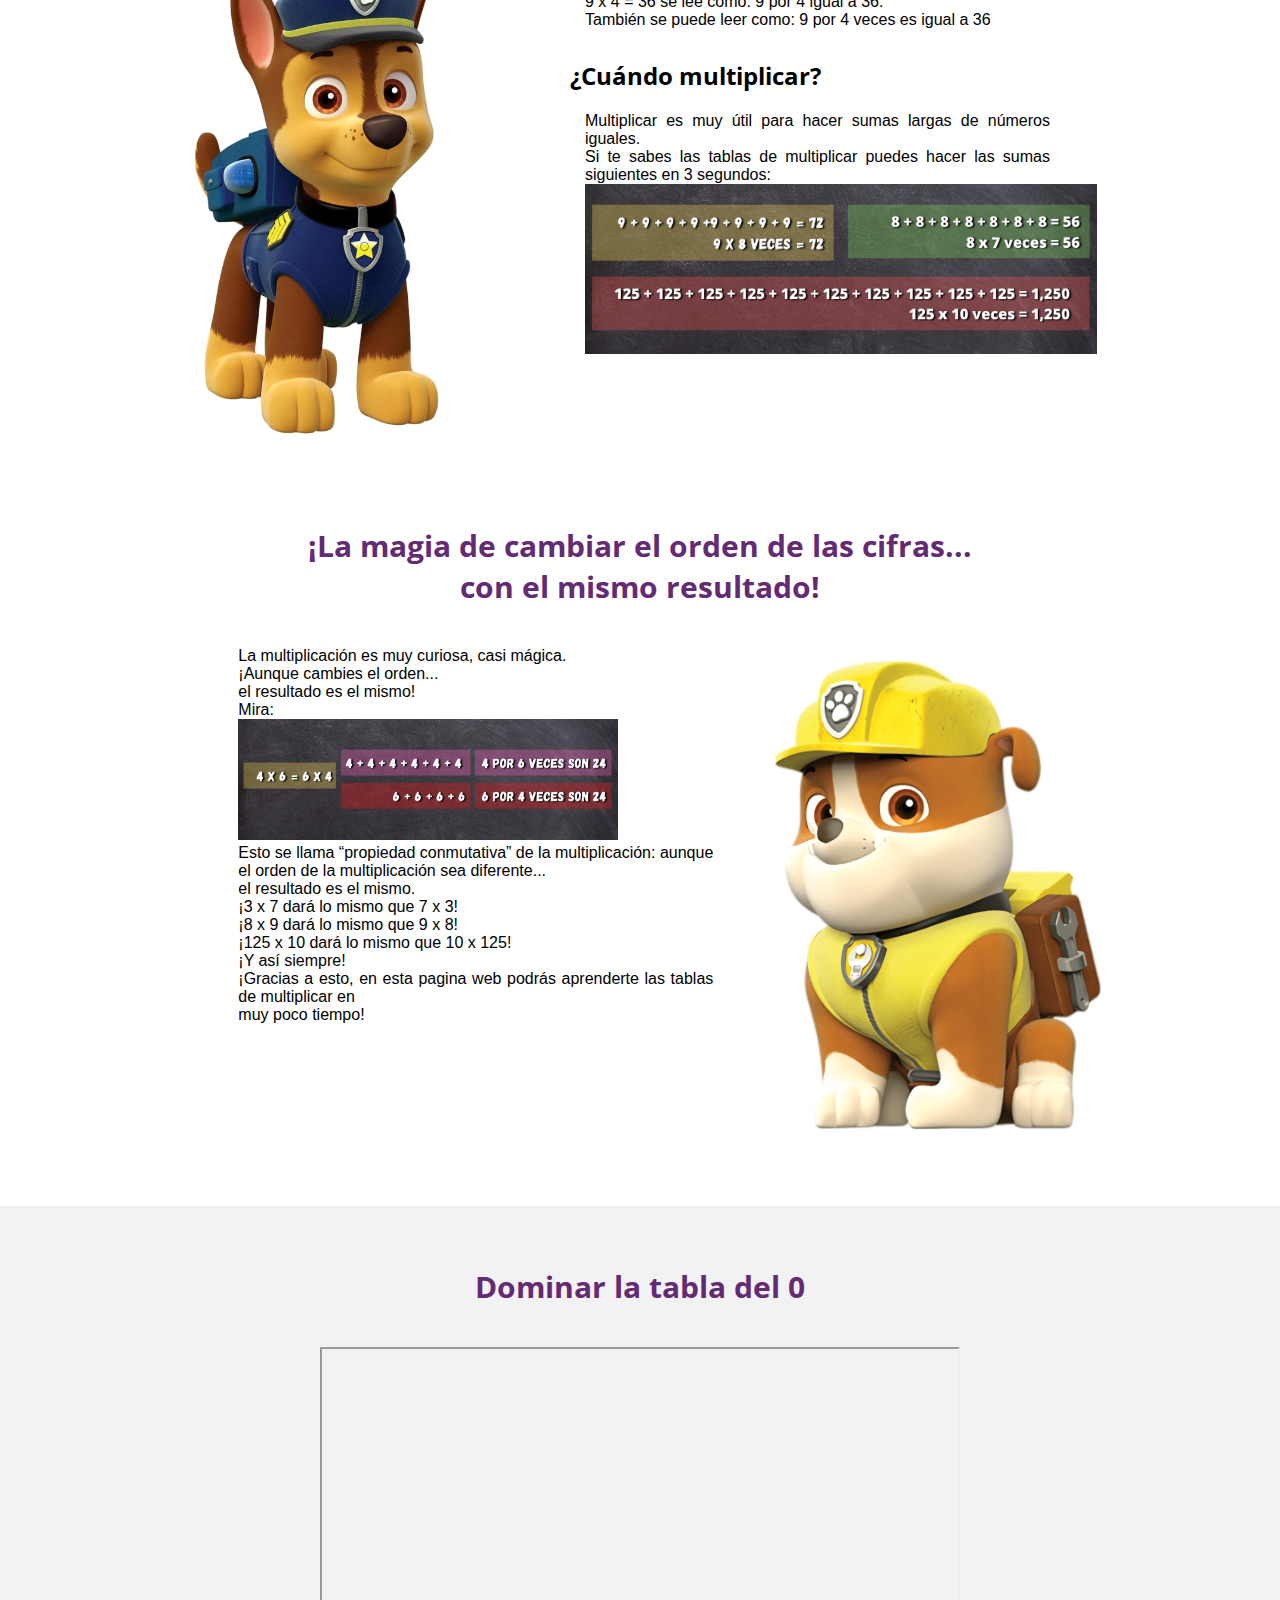
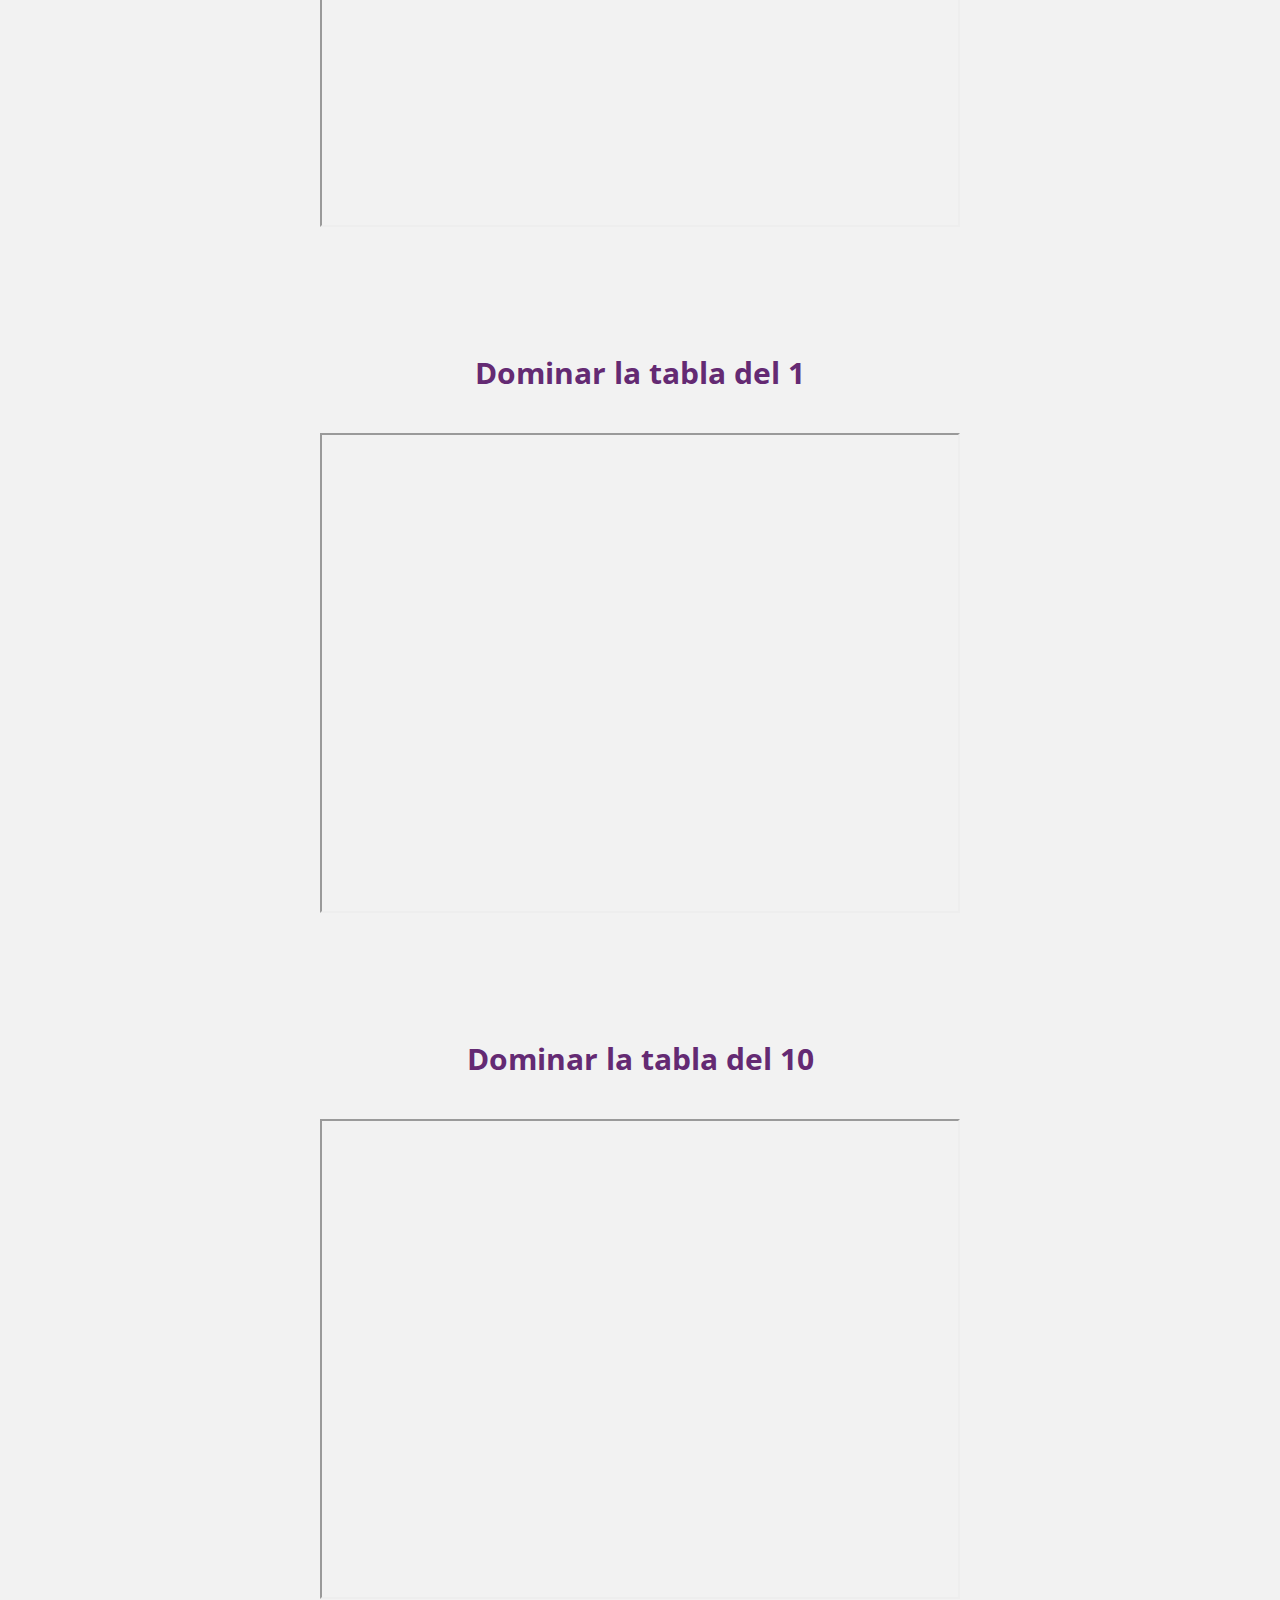
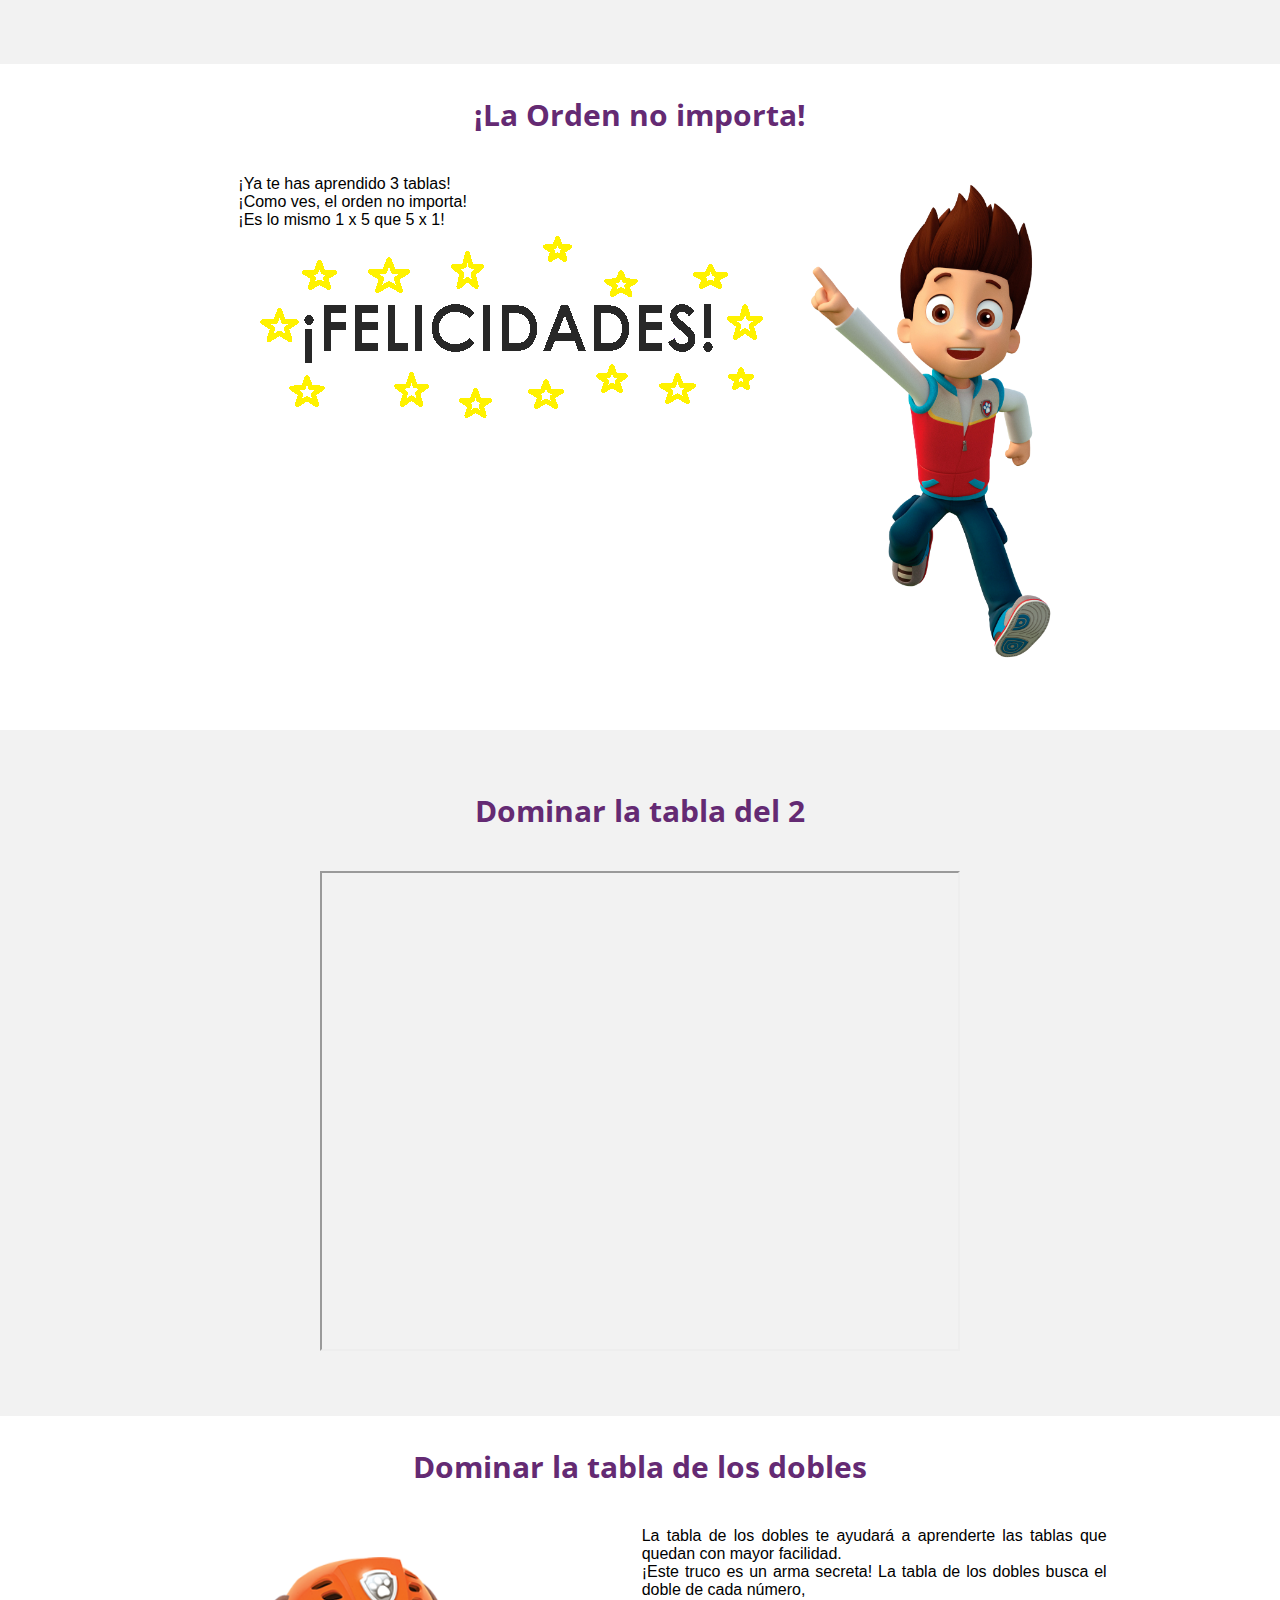
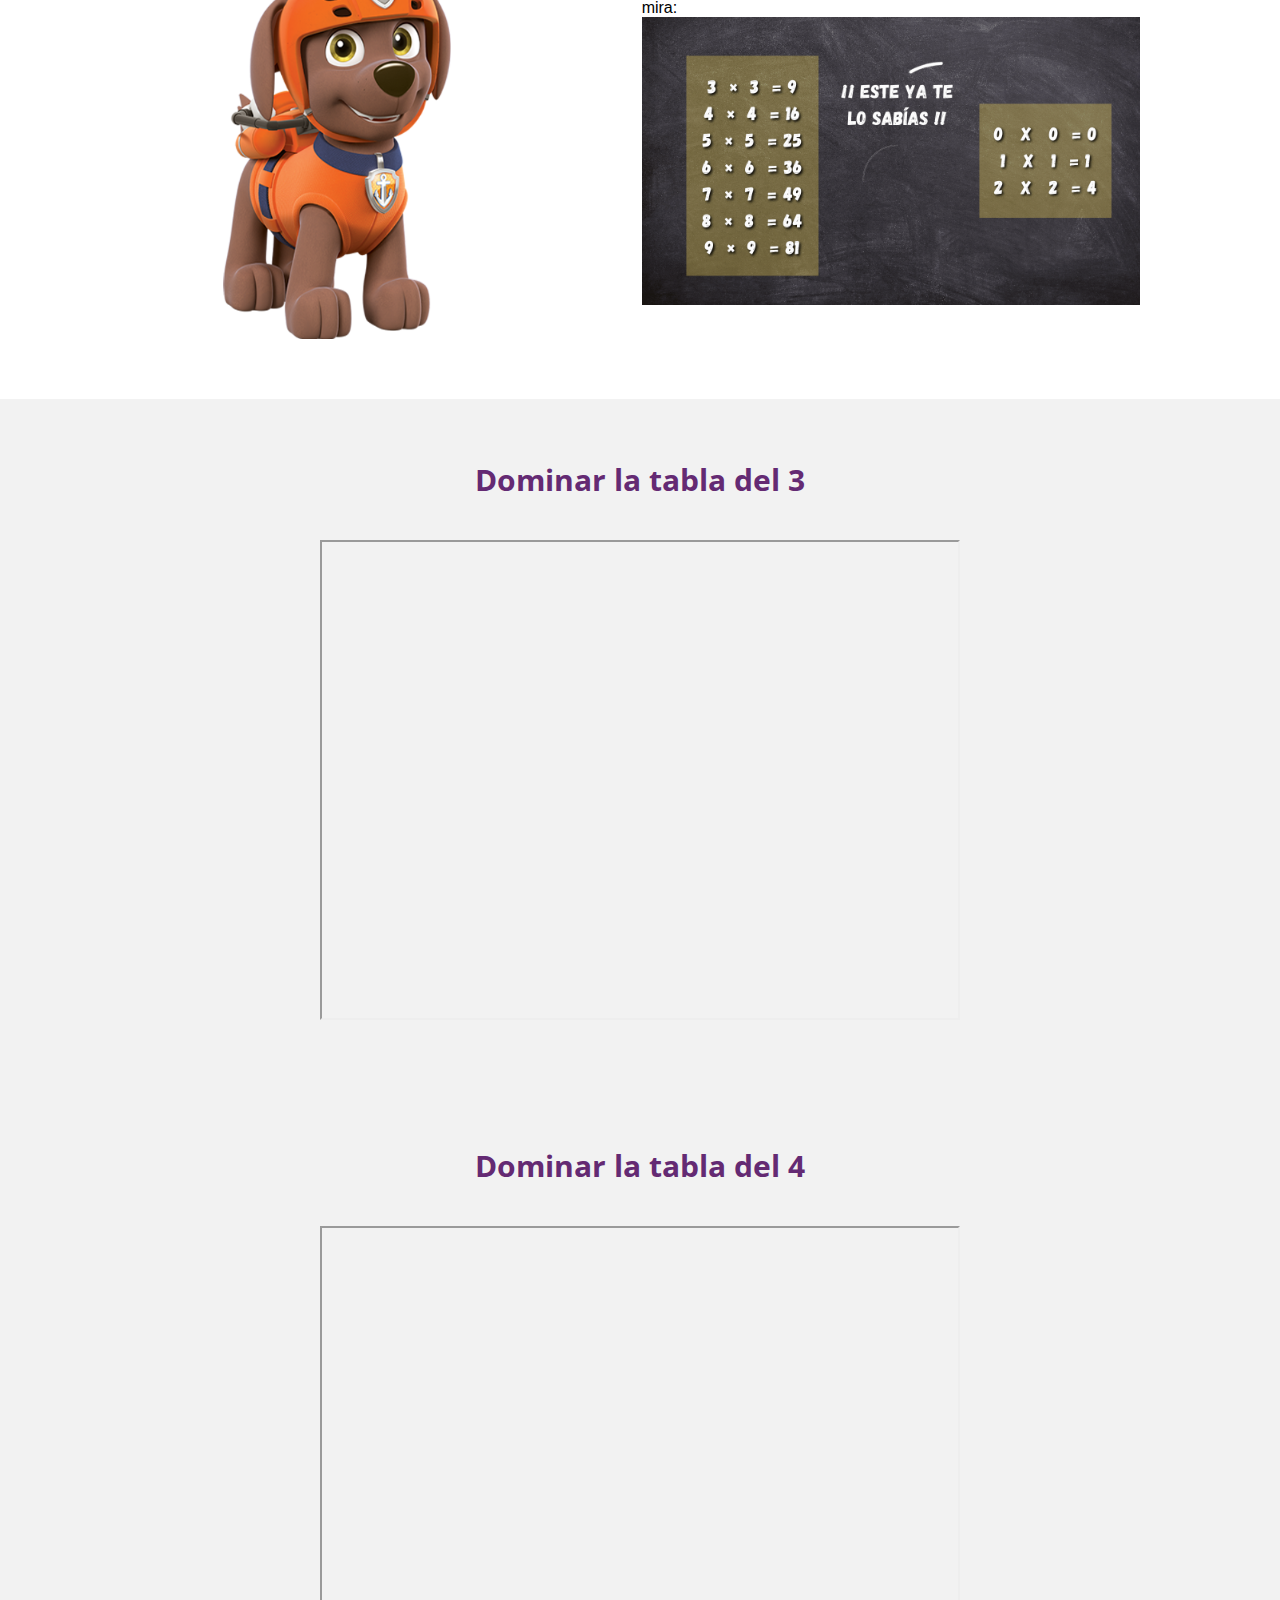
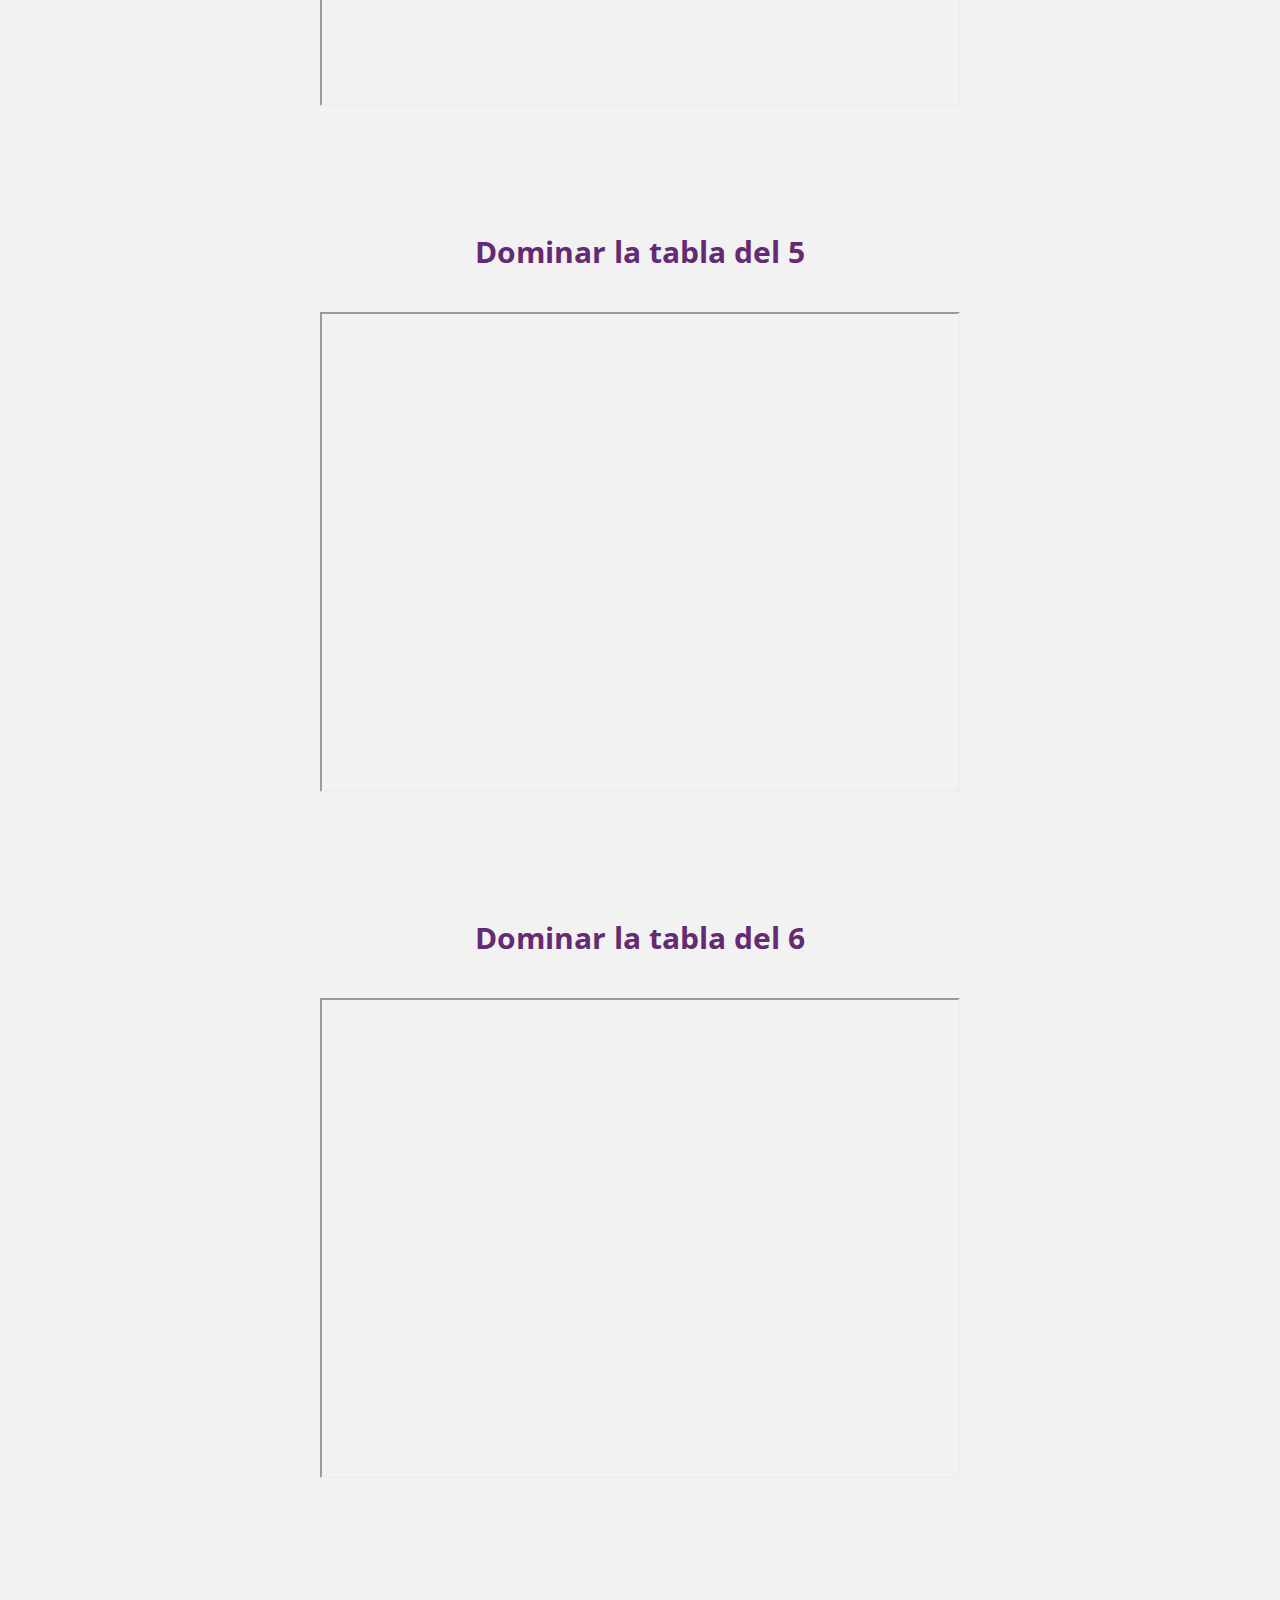
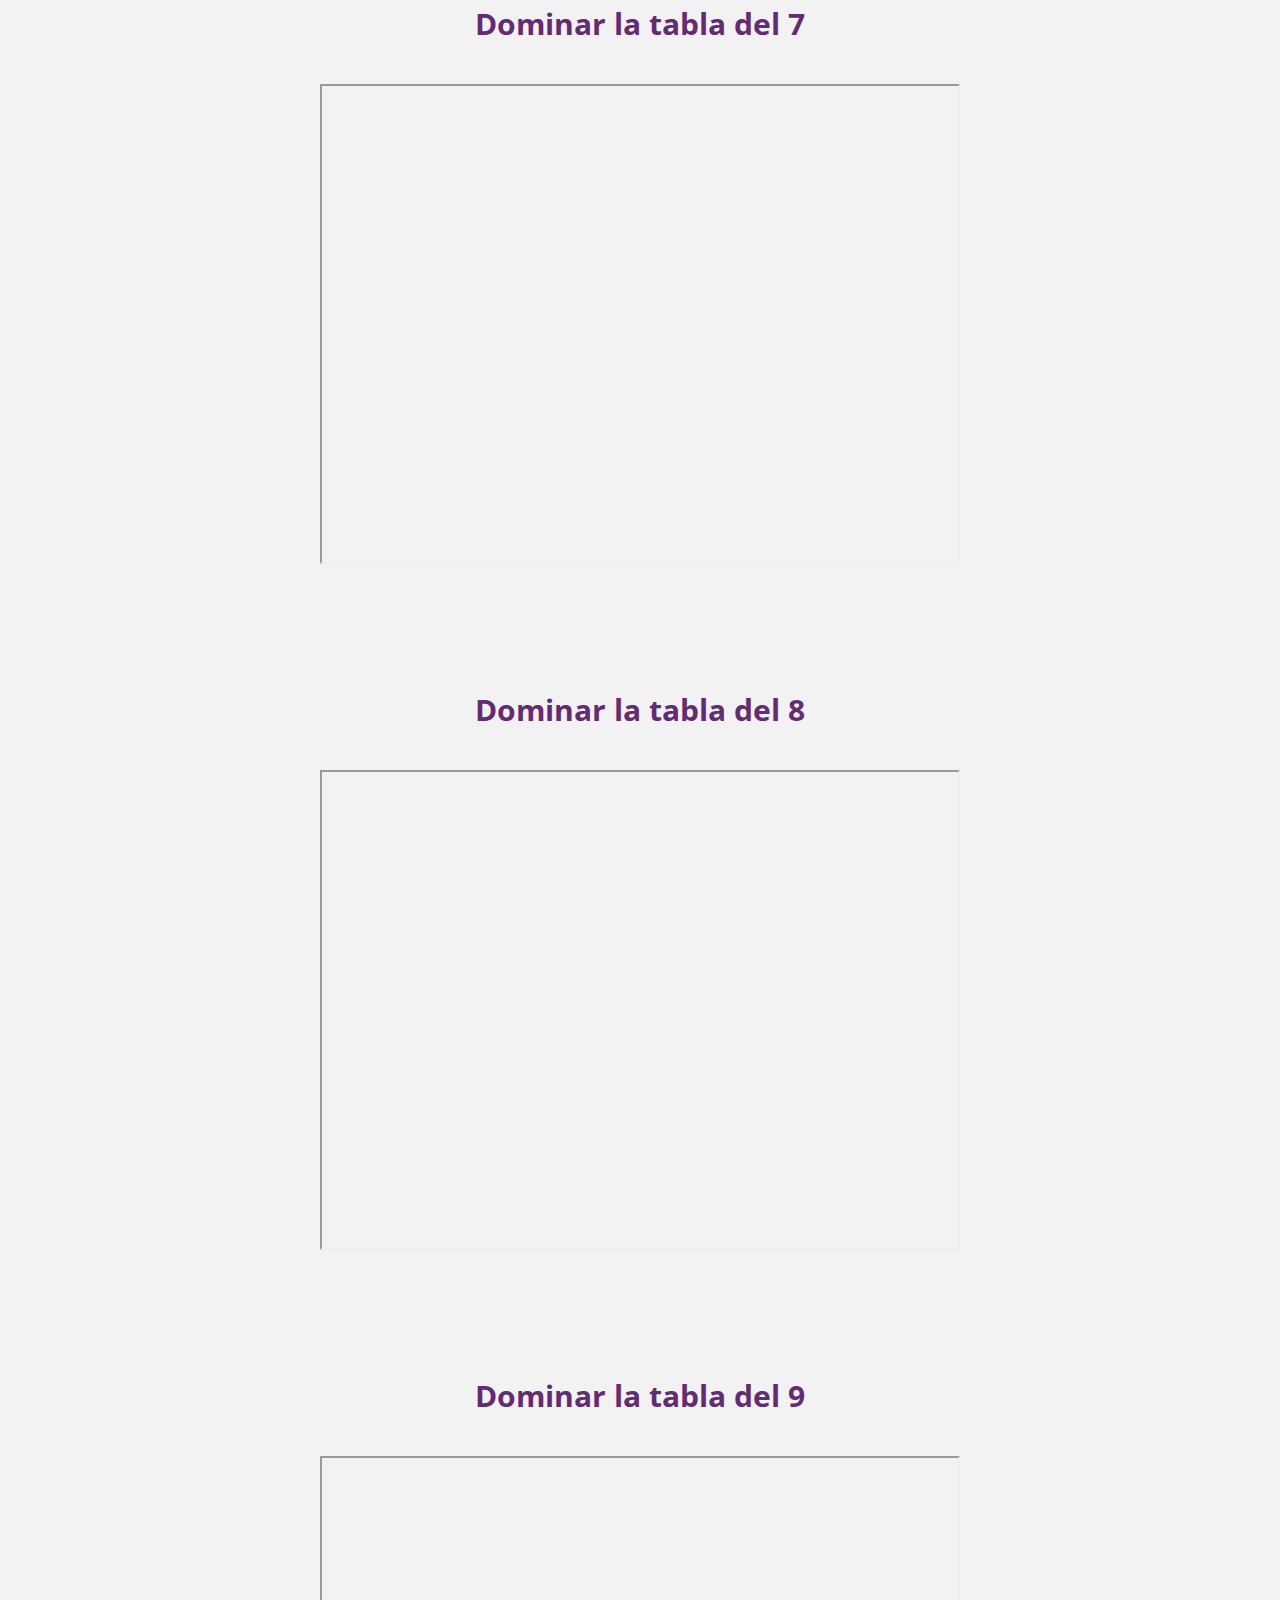
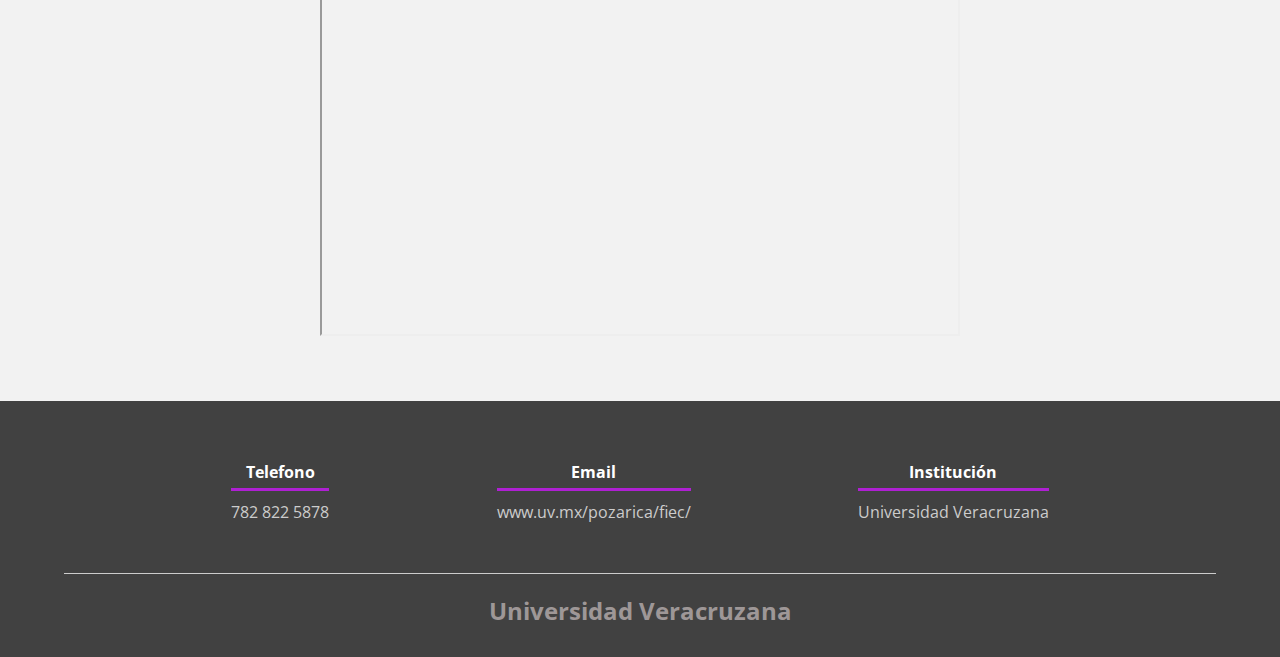
==== commit e31e532a: "Update index.html" ====
--- a/index.html
+++ b/index.html
@@ -35,7 +35,7 @@
             <div class="contenedor">
                 <h2 class="titulo">¡Es Hora de Aprender!</h2>
                 <div style="text-align: center;">
-                    <video src="video/Inicio_tablas.mp4" width=720  height=480 controls poster="img/play-button-in-pure-css.gif"></video>
+                    <iframe src="https://drive.google.com/file/d/1IK0MyUKTW3-jx9WXNqih9Db0xyXlEN0t/preview" width="720" height="640" allow="autoplay"></iframe>
                 </div>
             </div>
         </section>
@@ -108,7 +108,7 @@
             <div class="contenedor">
                 <h2 class="titulo">Dominar la tabla del 10</h2>
                 <div style="text-align: center;">
-                    <iframe src="https://drive.google.com/file/d/1L61x5FcjadW515mj55pd7GvFvV1Hum96/preview" width="640" height="480" allow="autoplay"></iframe>
+                    <iframe src="https://drive.google.com/file/d/11xqHyjJBGKINgM7WMQT9-9rFlFCF2L-i/preview" width="640" height="480" allow="autoplay"></iframe>
                 </section>
                 </div>
             </div>
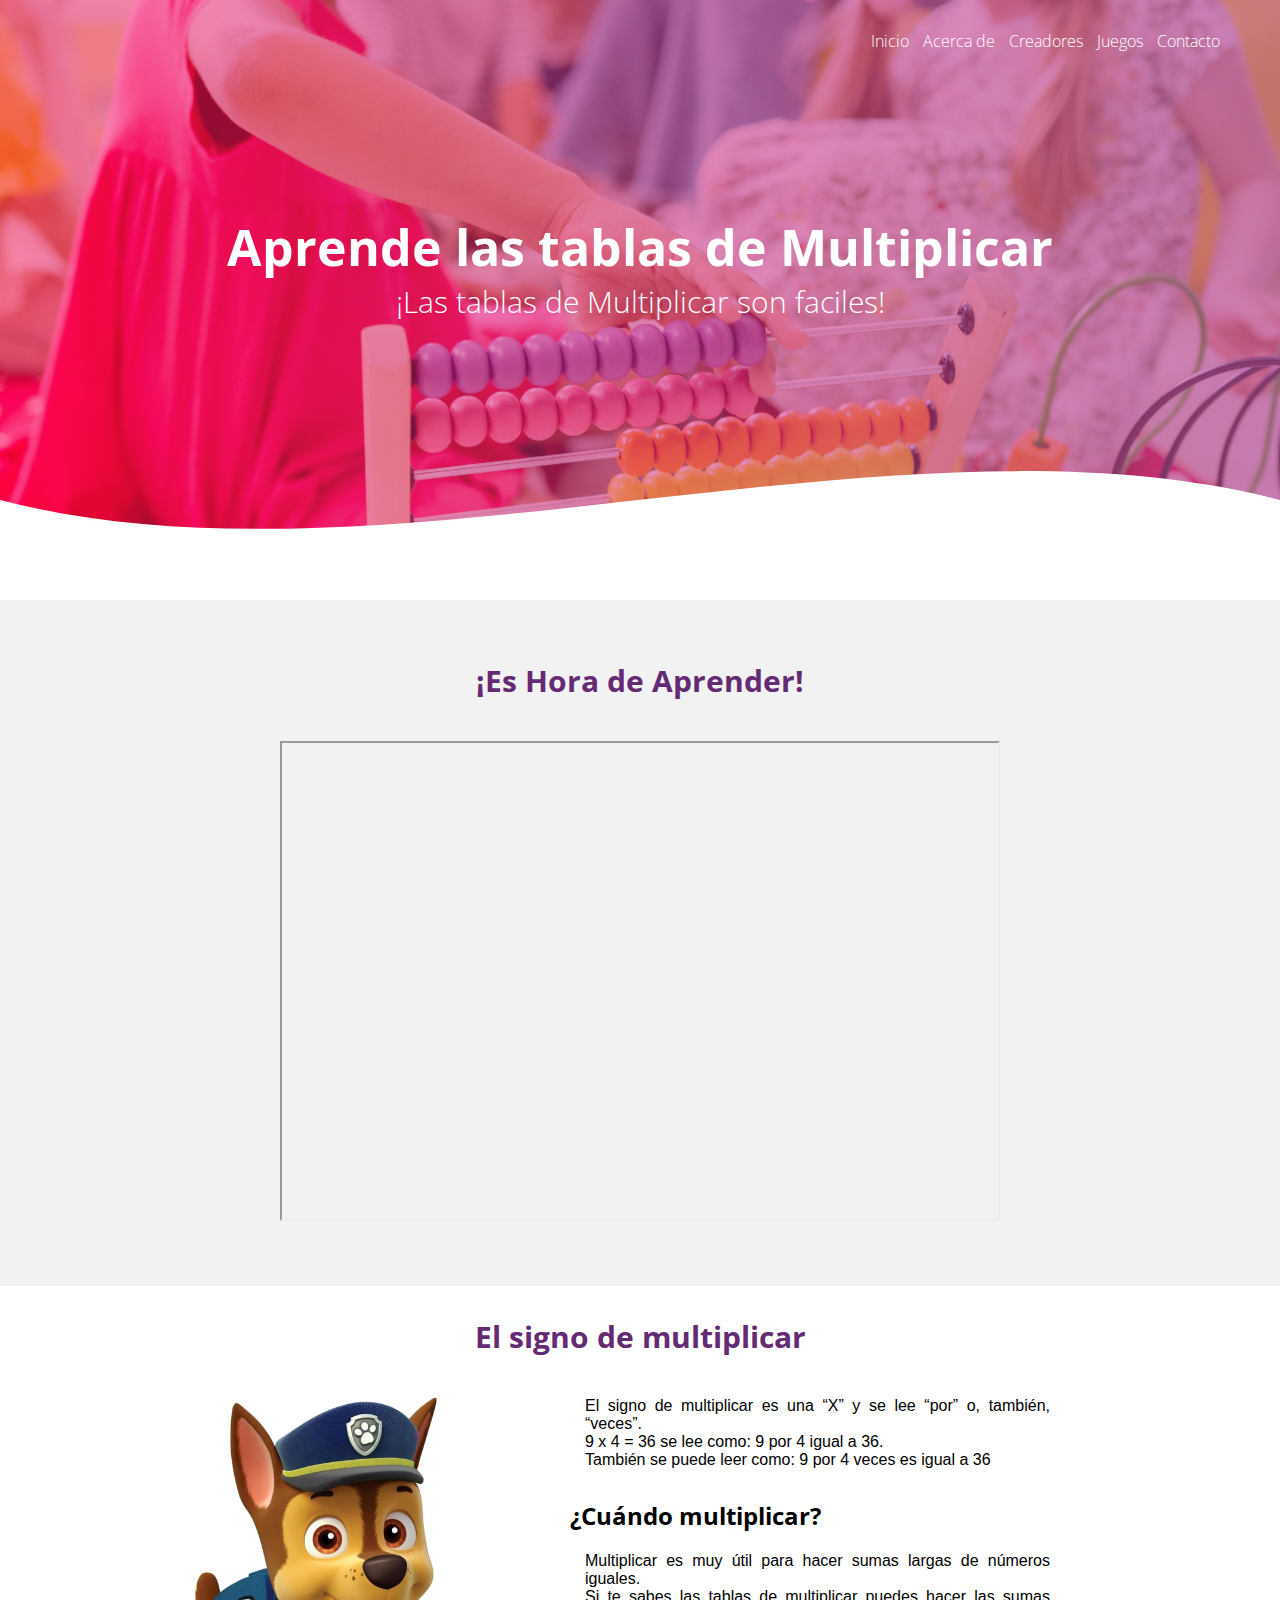
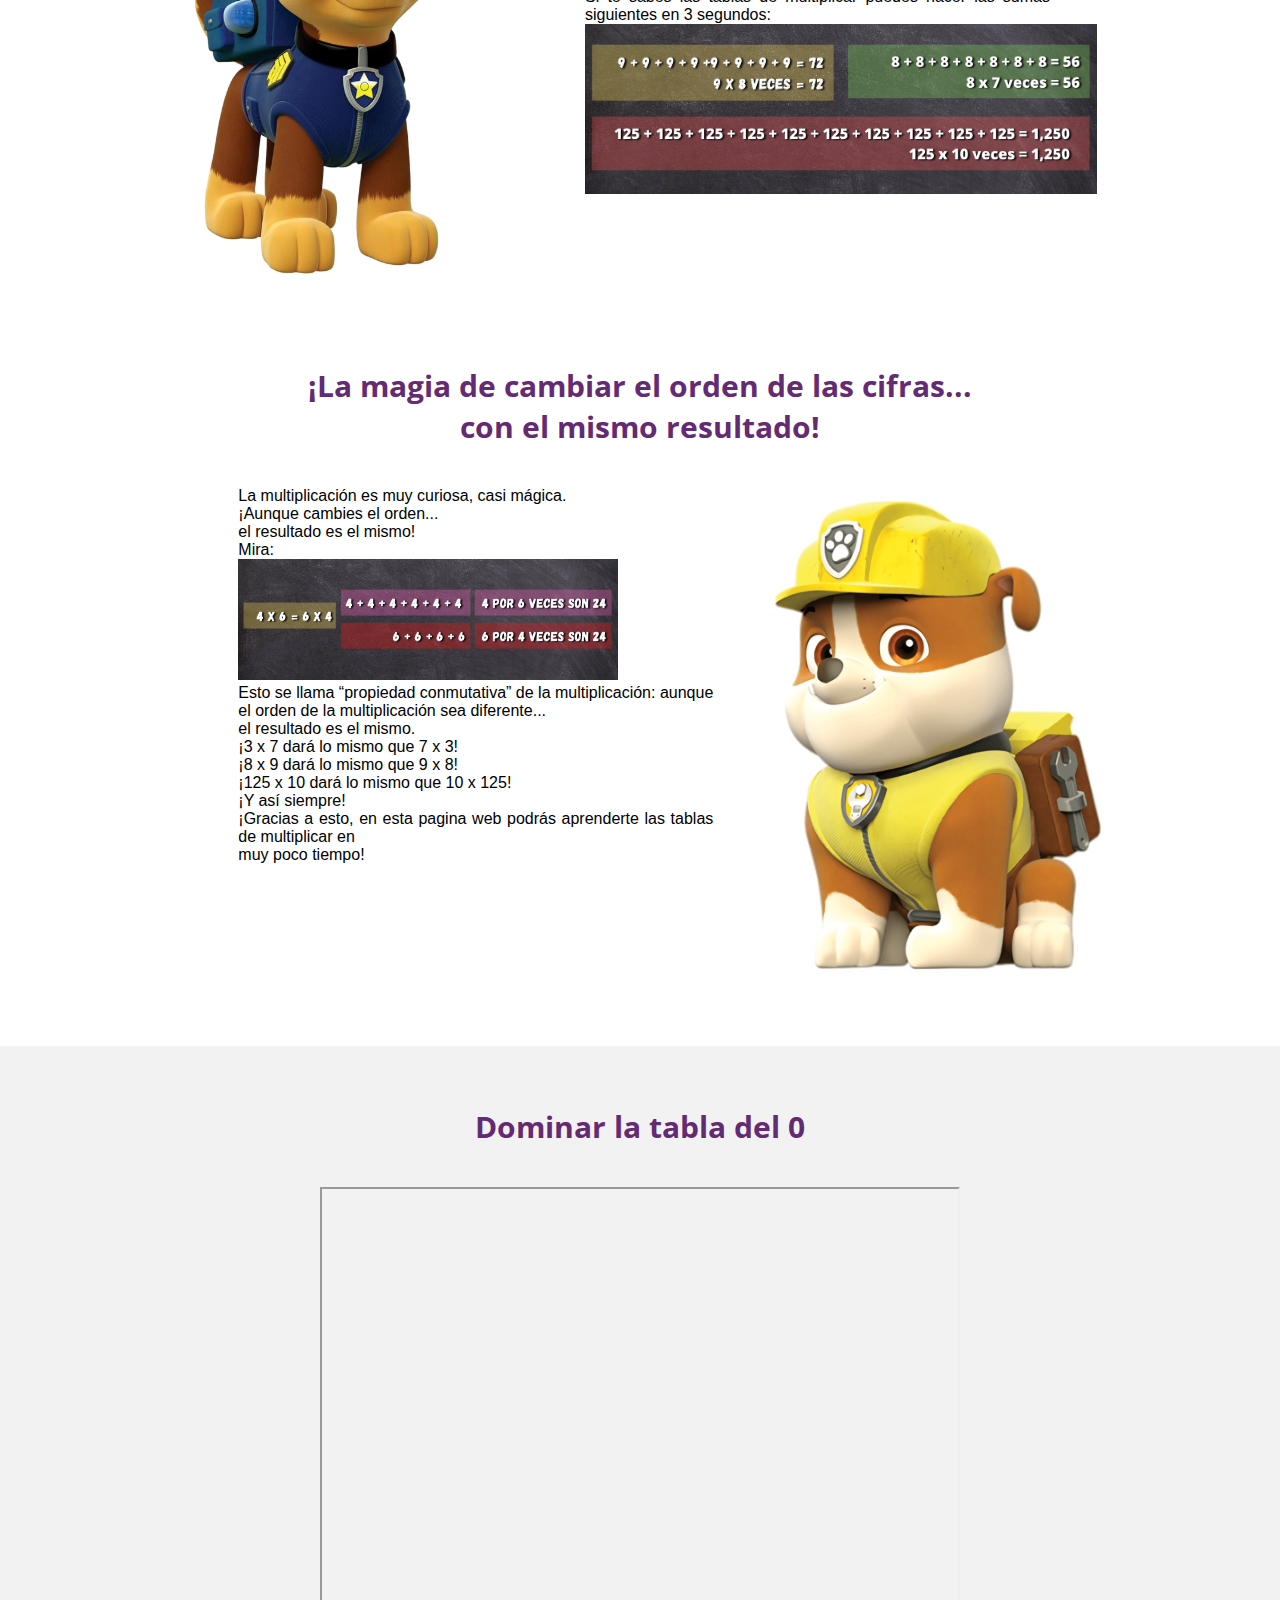
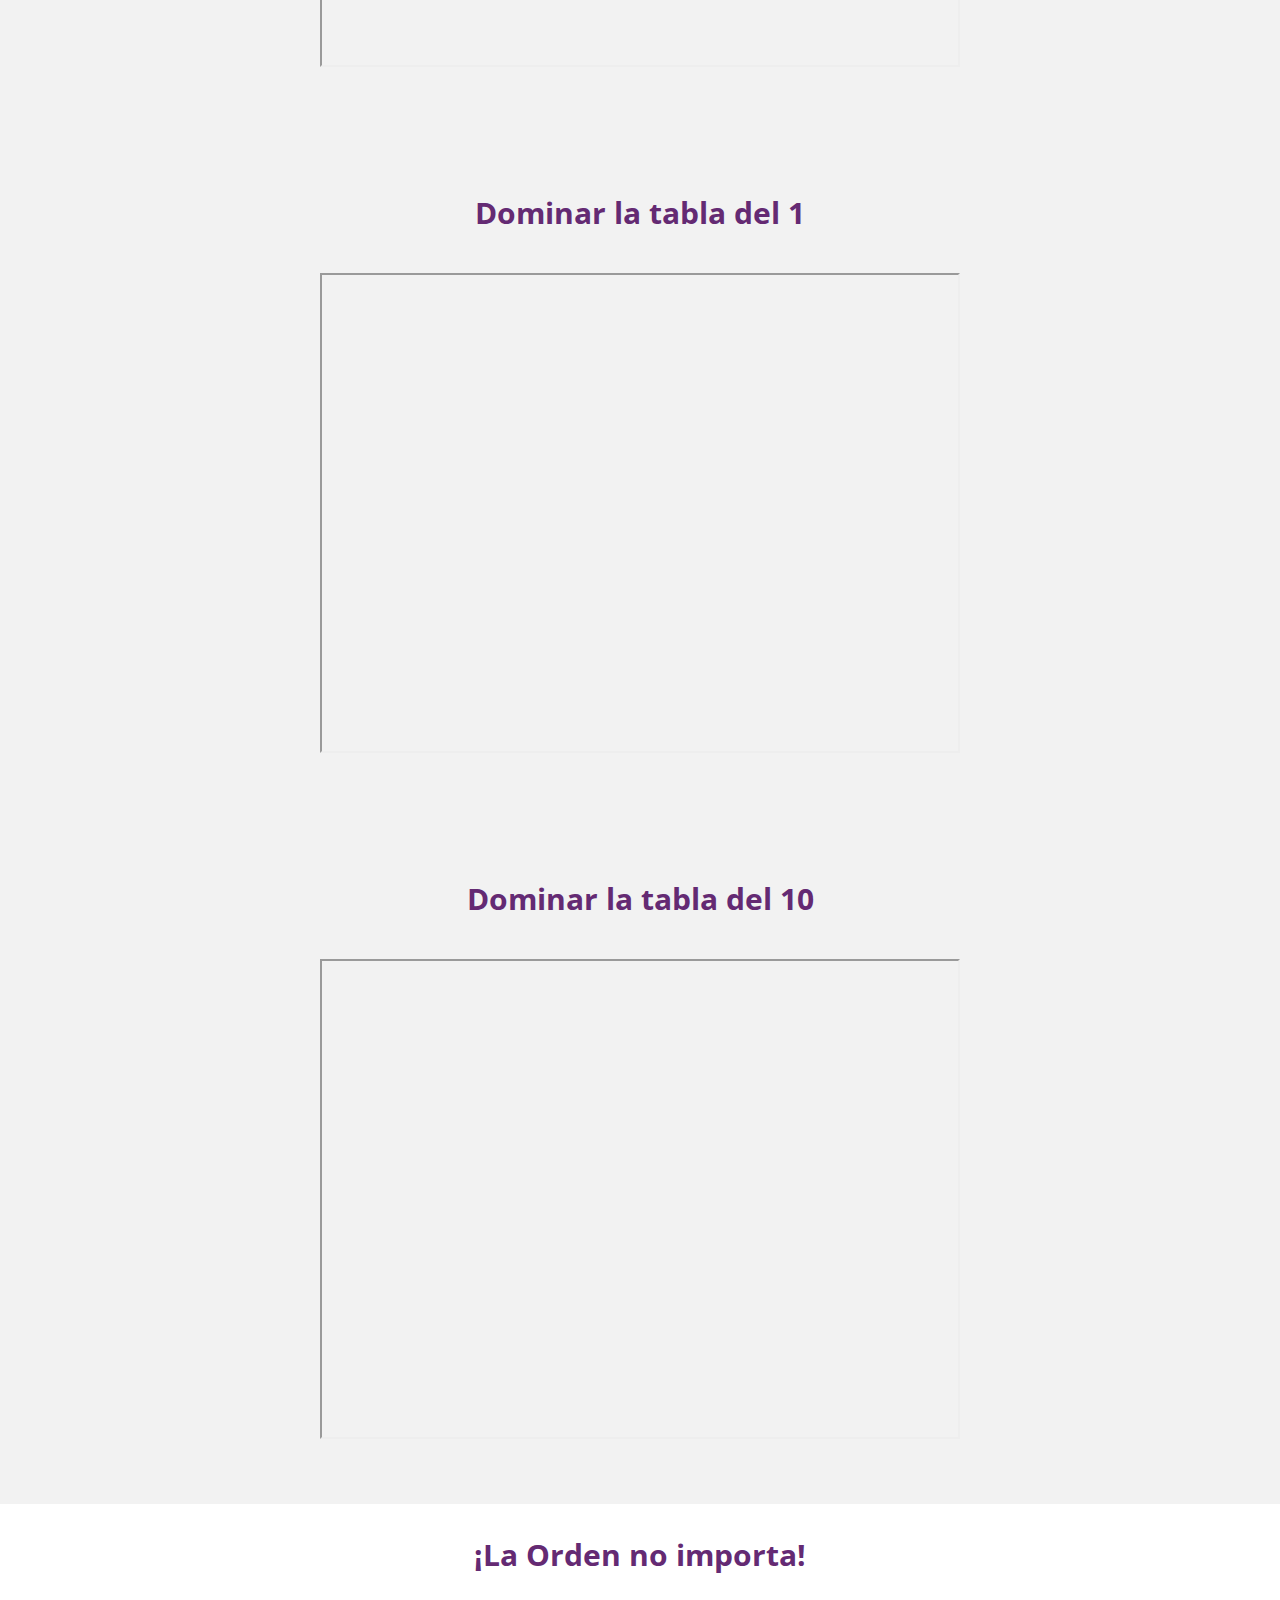
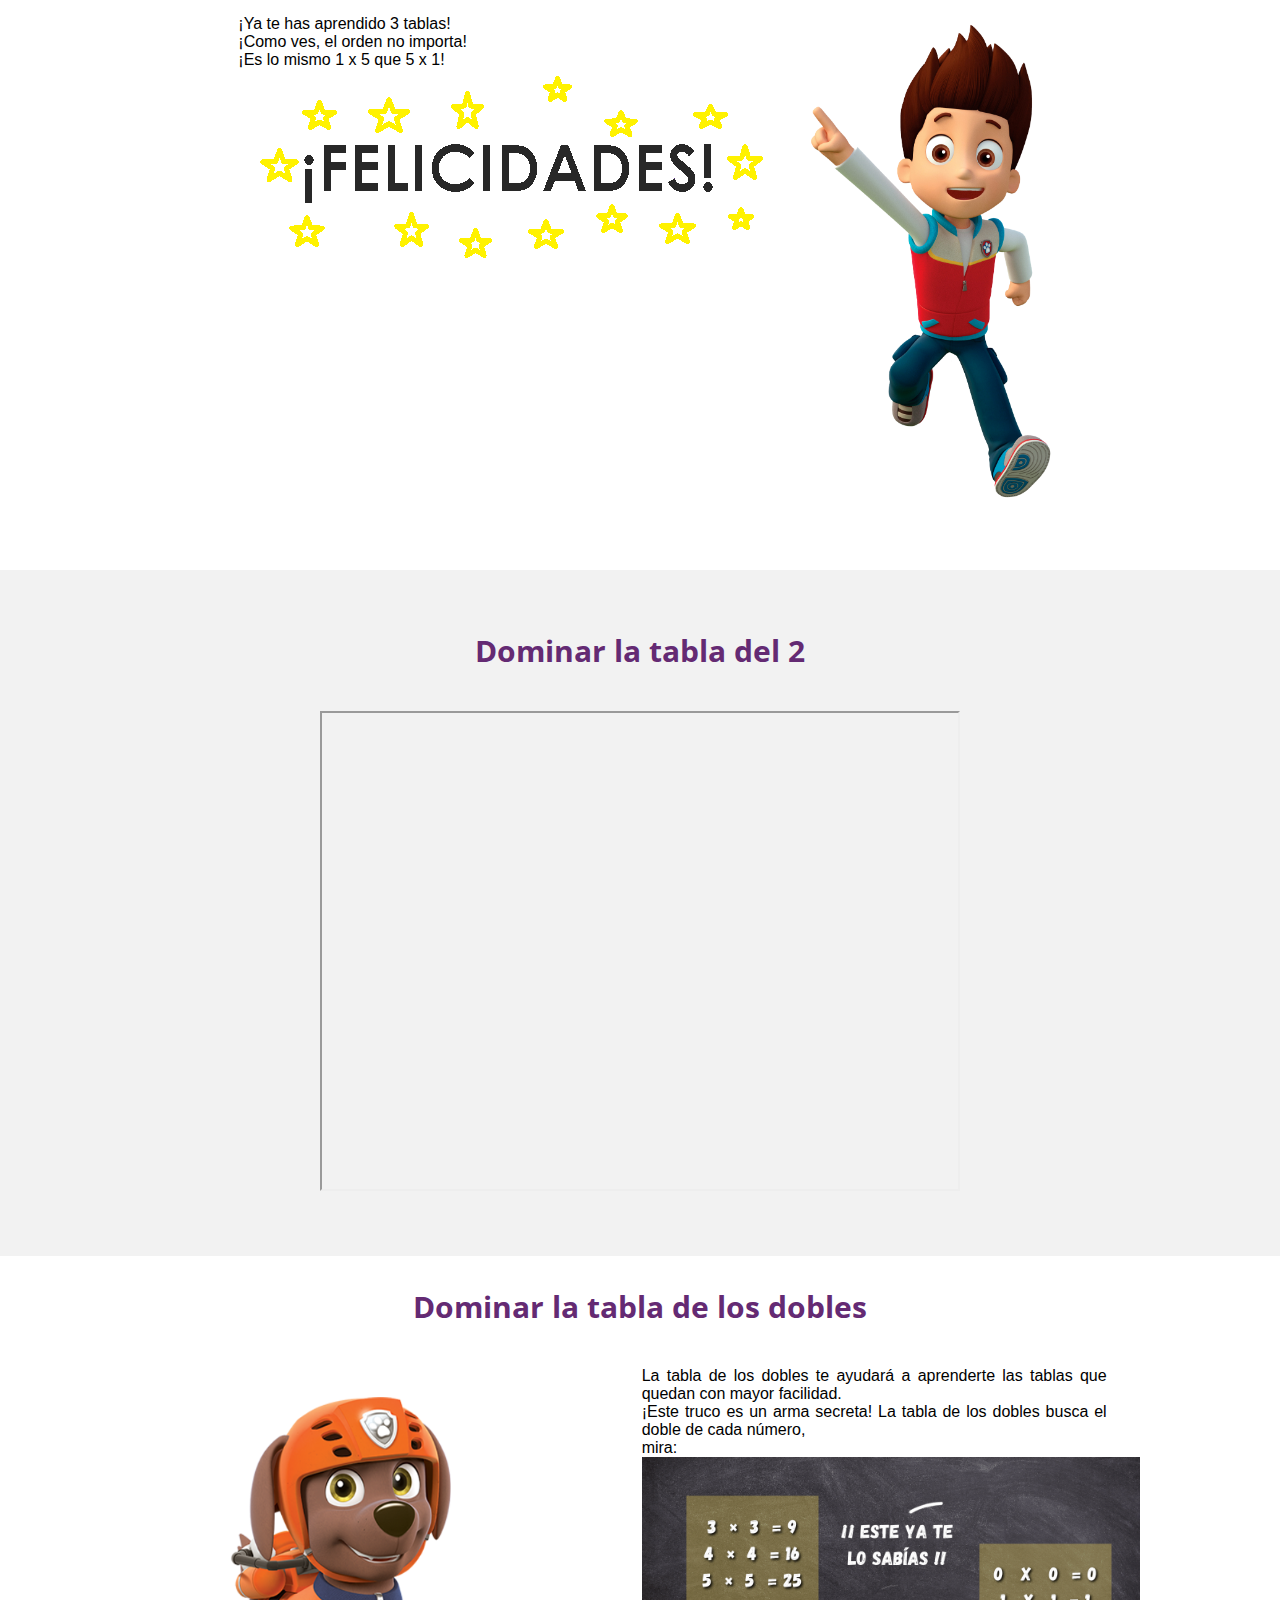
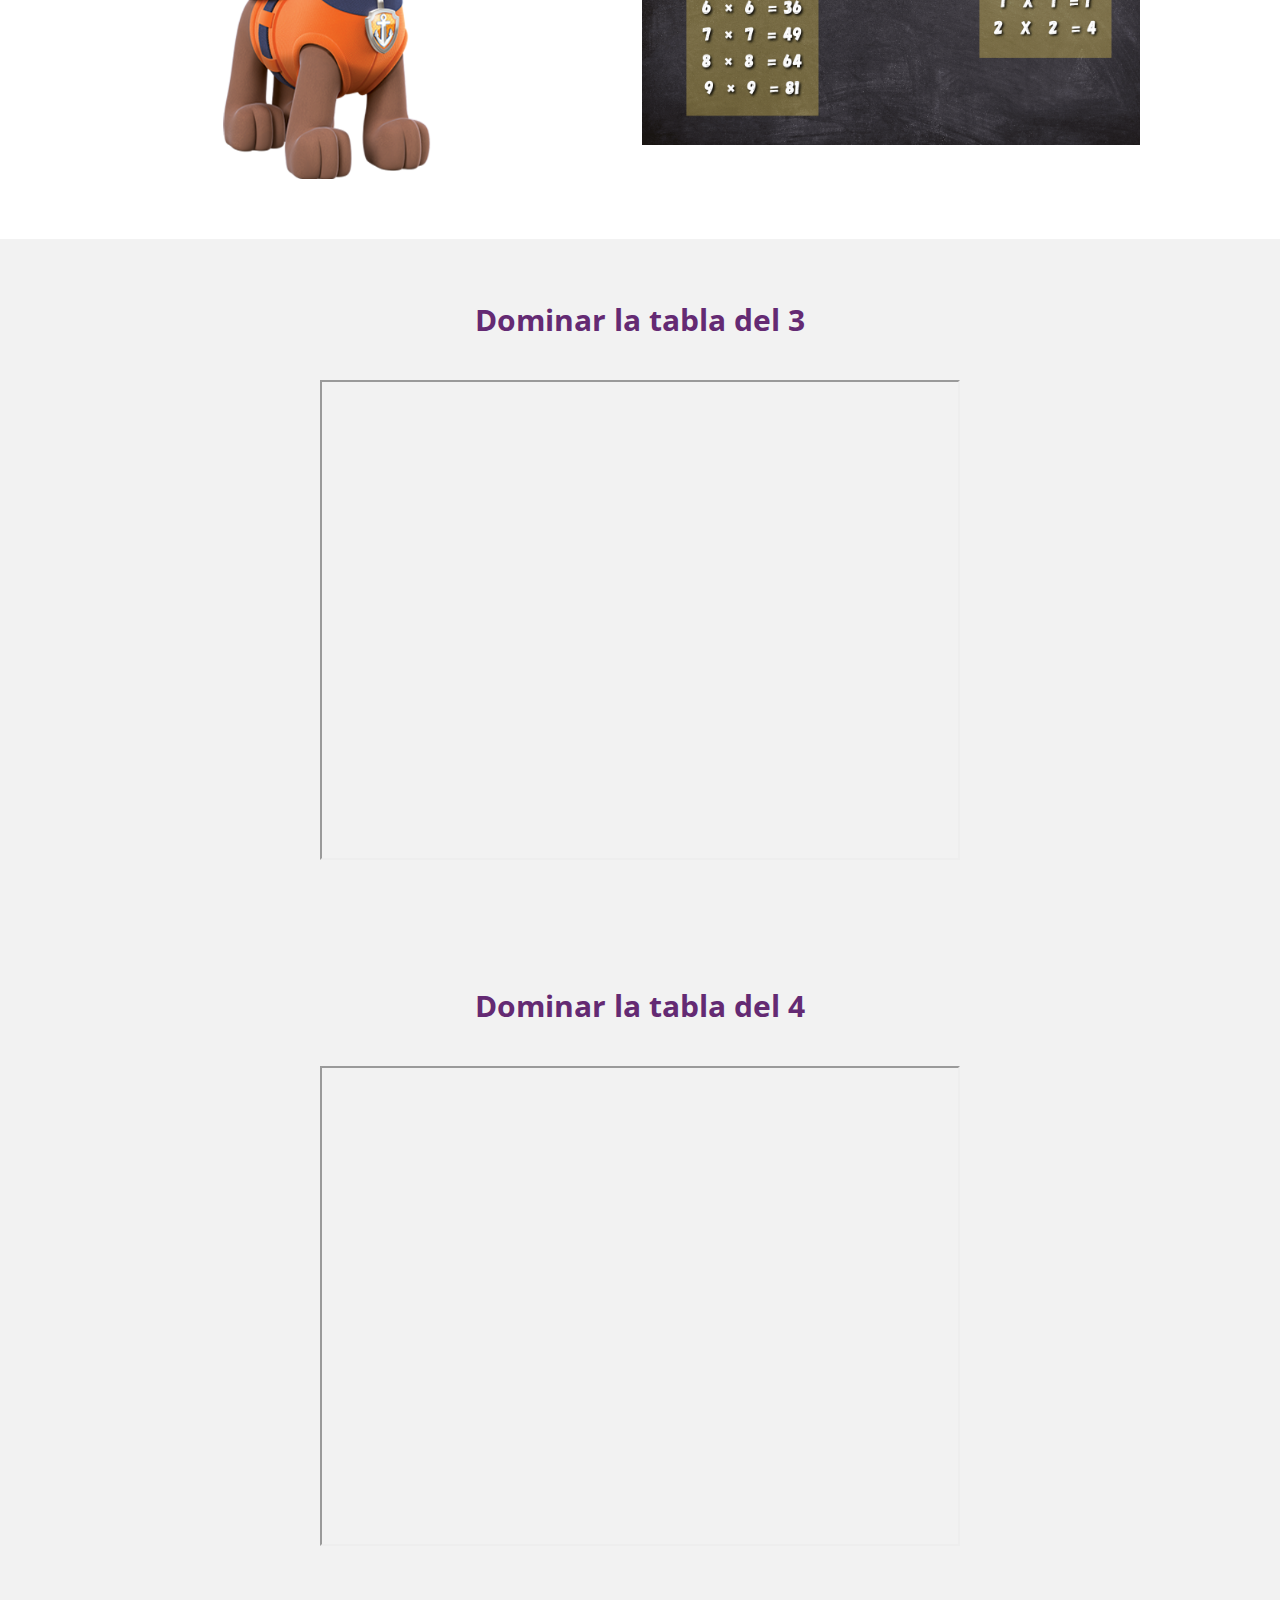
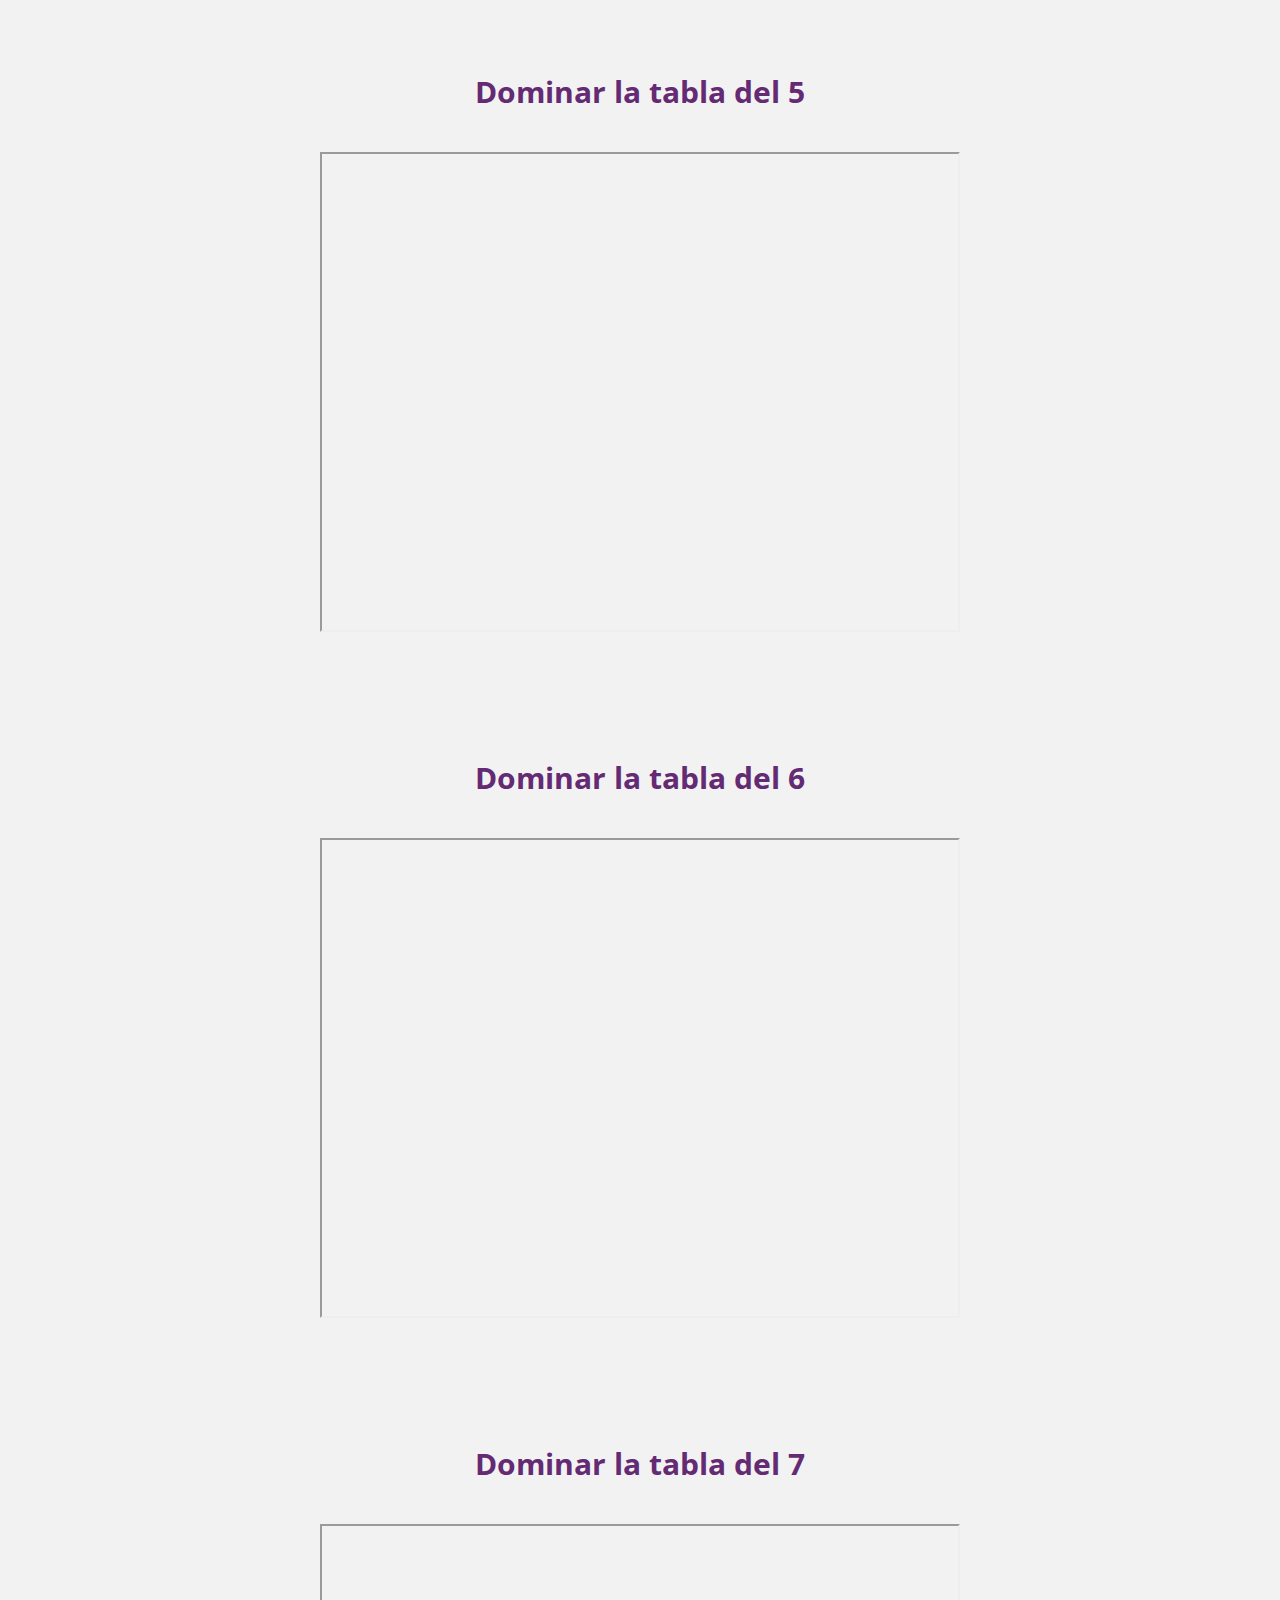
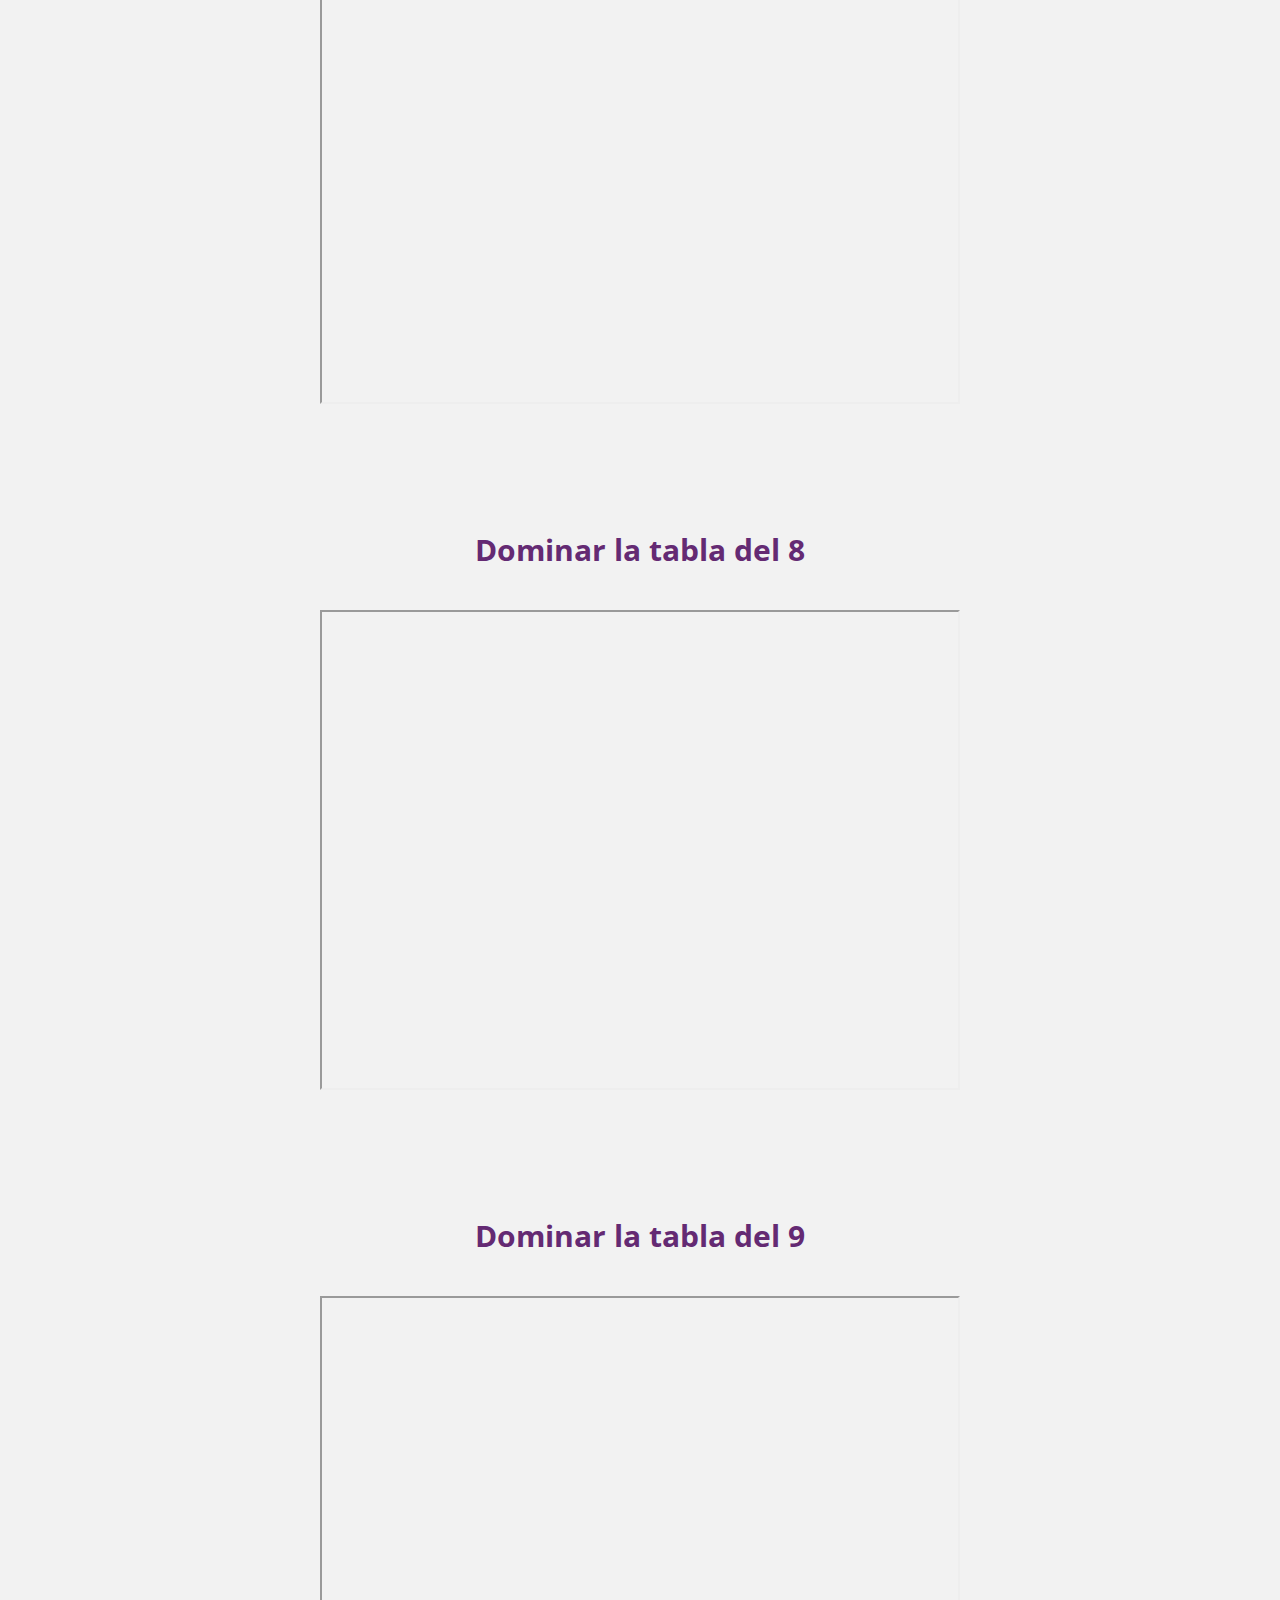
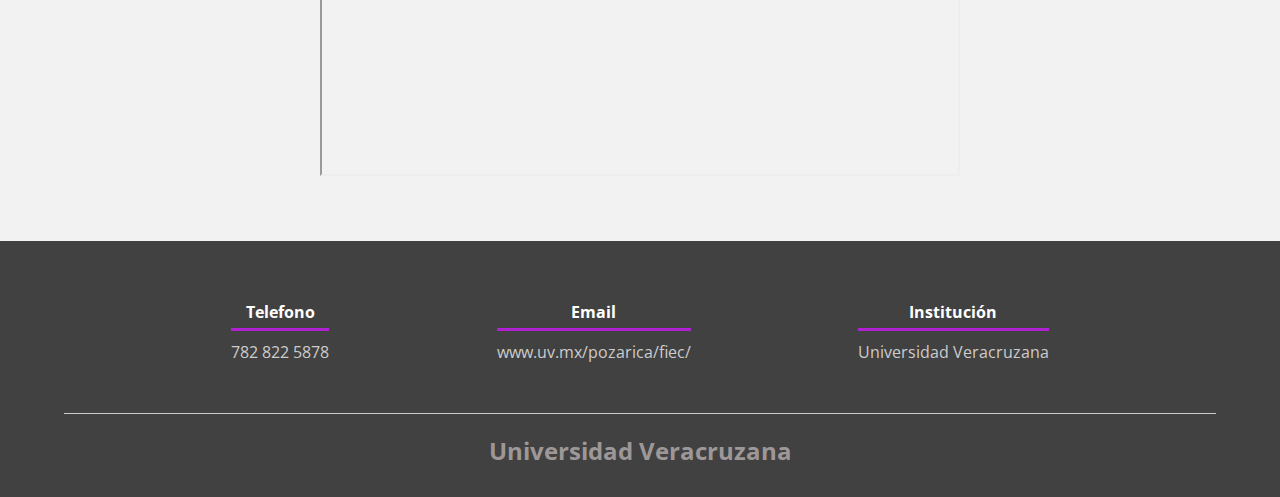
==== commit 80293901: "Update index.html" ====
--- a/index.html
+++ b/index.html
@@ -35,7 +35,7 @@
             <div class="contenedor">
                 <h2 class="titulo">¡Es Hora de Aprender!</h2>
                 <div style="text-align: center;">
-                    <iframe src="https://drive.google.com/file/d/1IK0MyUKTW3-jx9WXNqih9Db0xyXlEN0t/preview" width="720" height="640" allow="autoplay"></iframe>
+                    <iframe src="https://drive.google.com/file/d/1IK0MyUKTW3-jx9WXNqih9Db0xyXlEN0t/preview" width="720" height="480" allow="autoplay"></iframe>
                 </div>
             </div>
         </section>
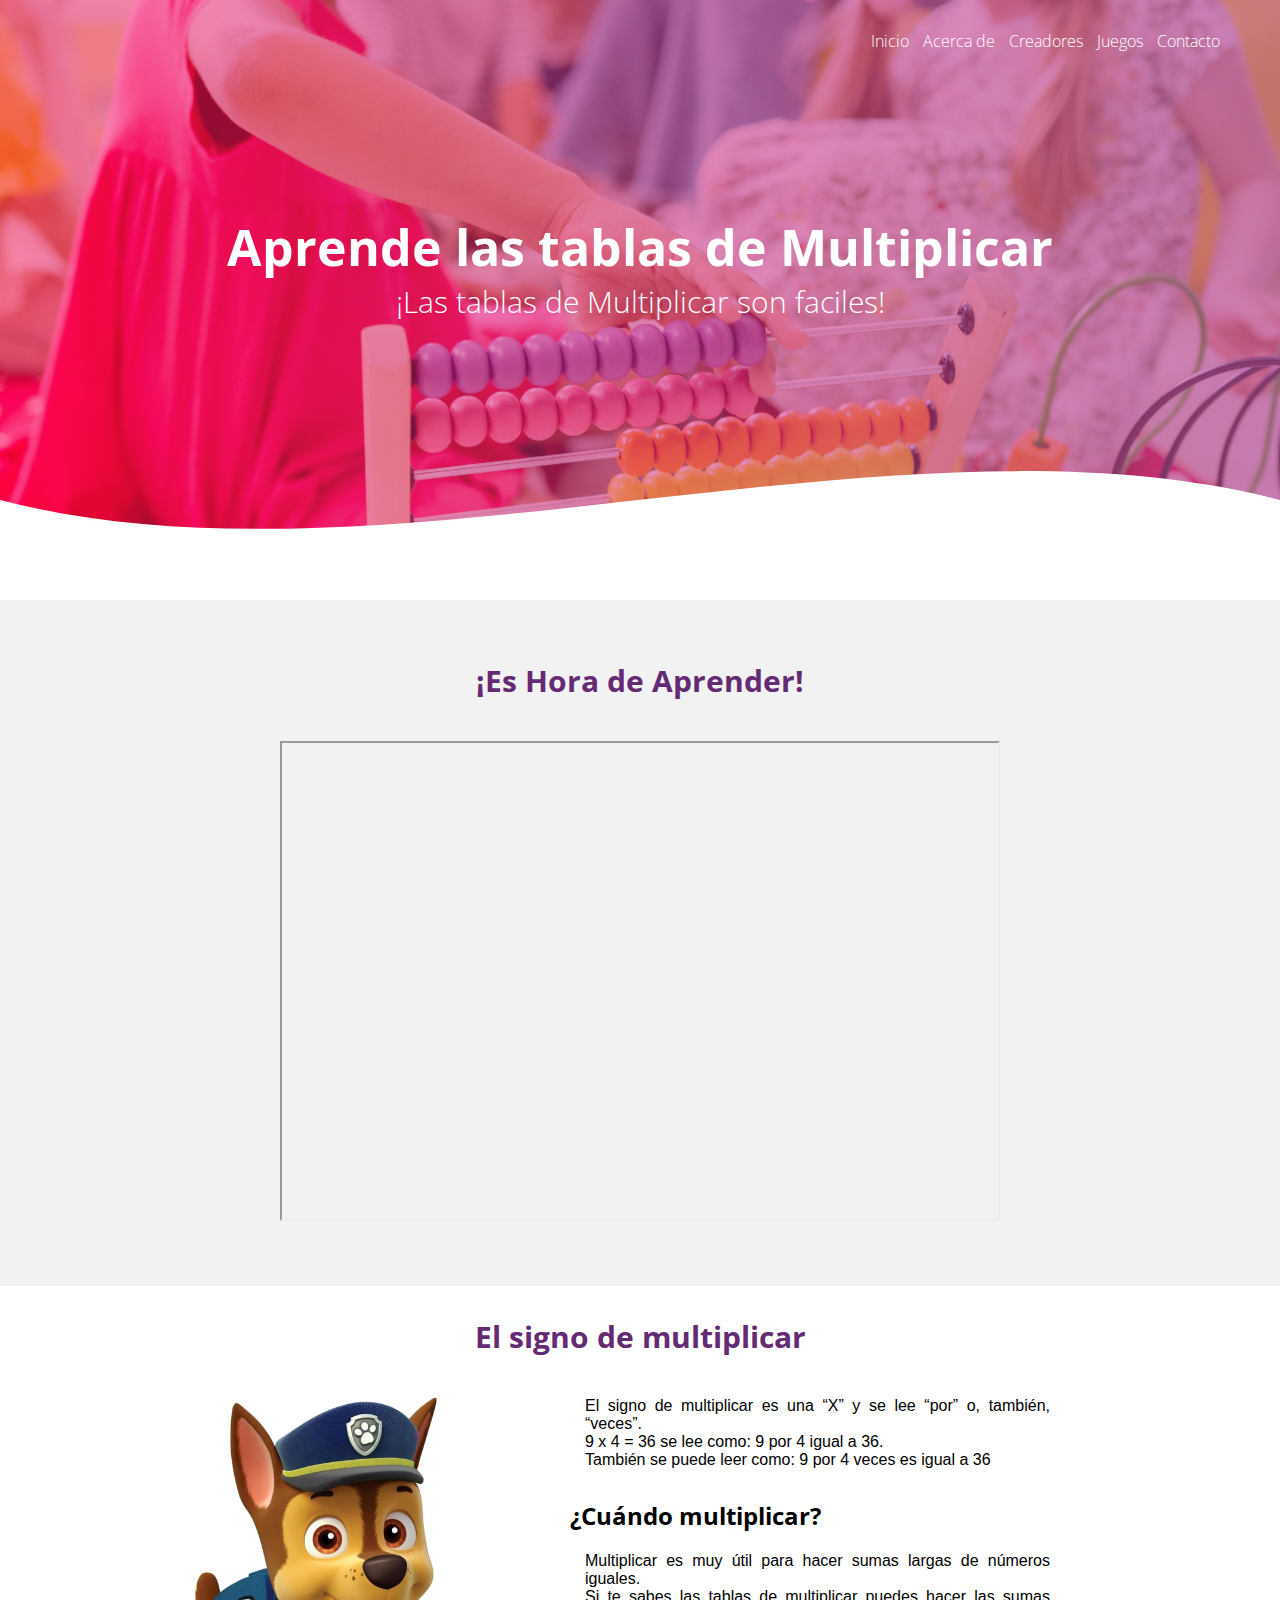
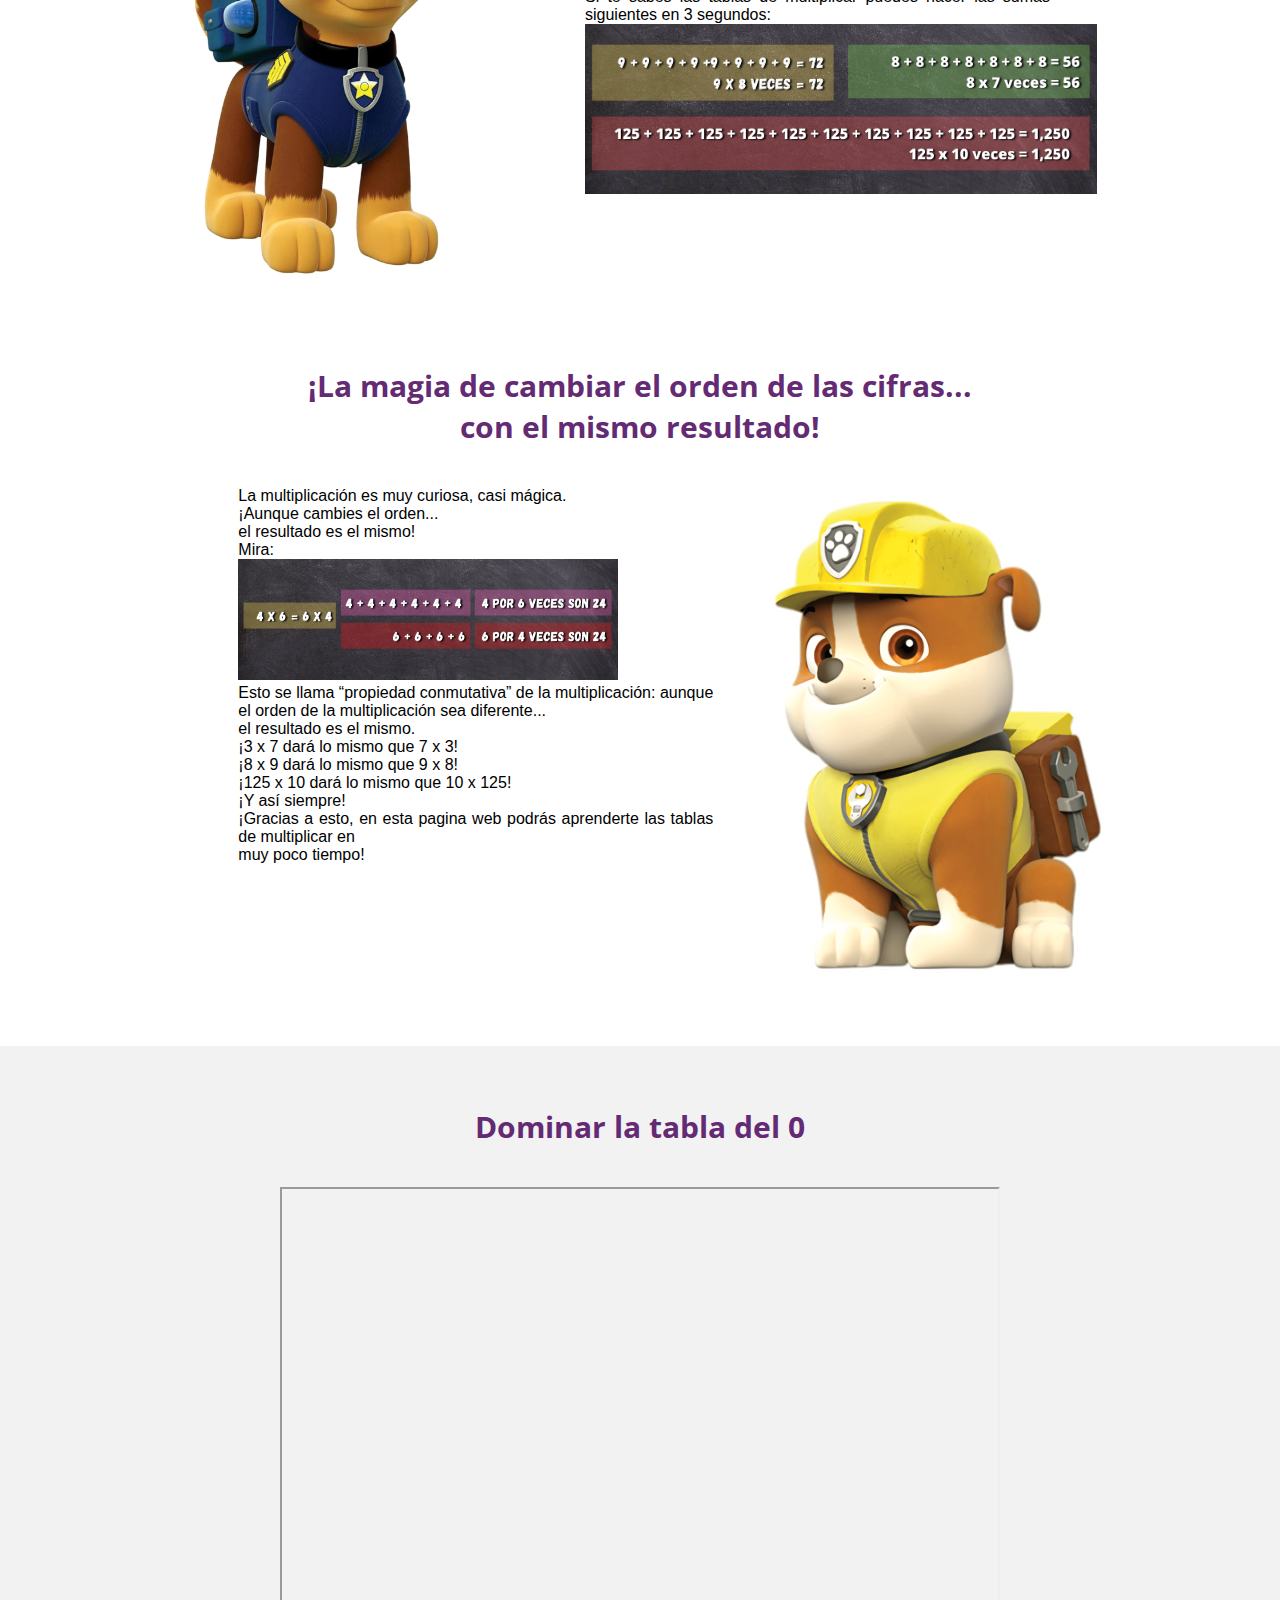
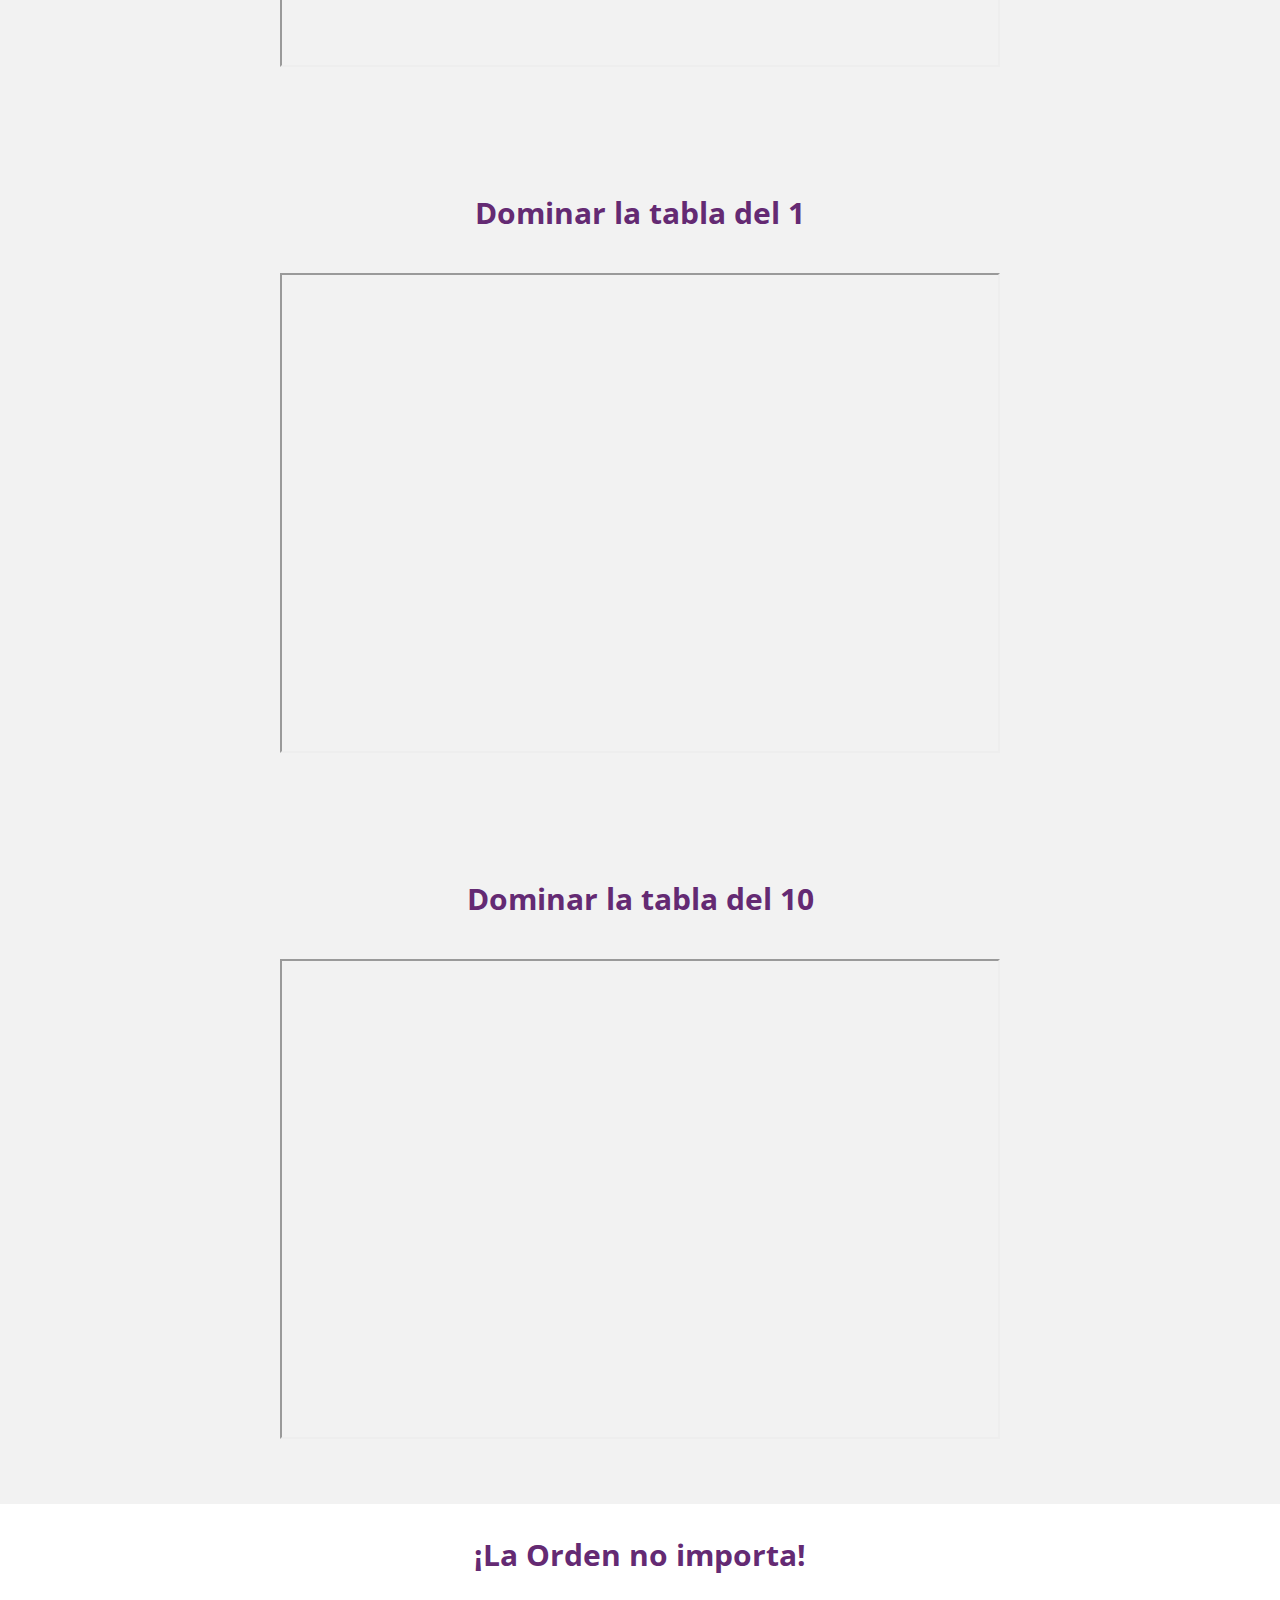
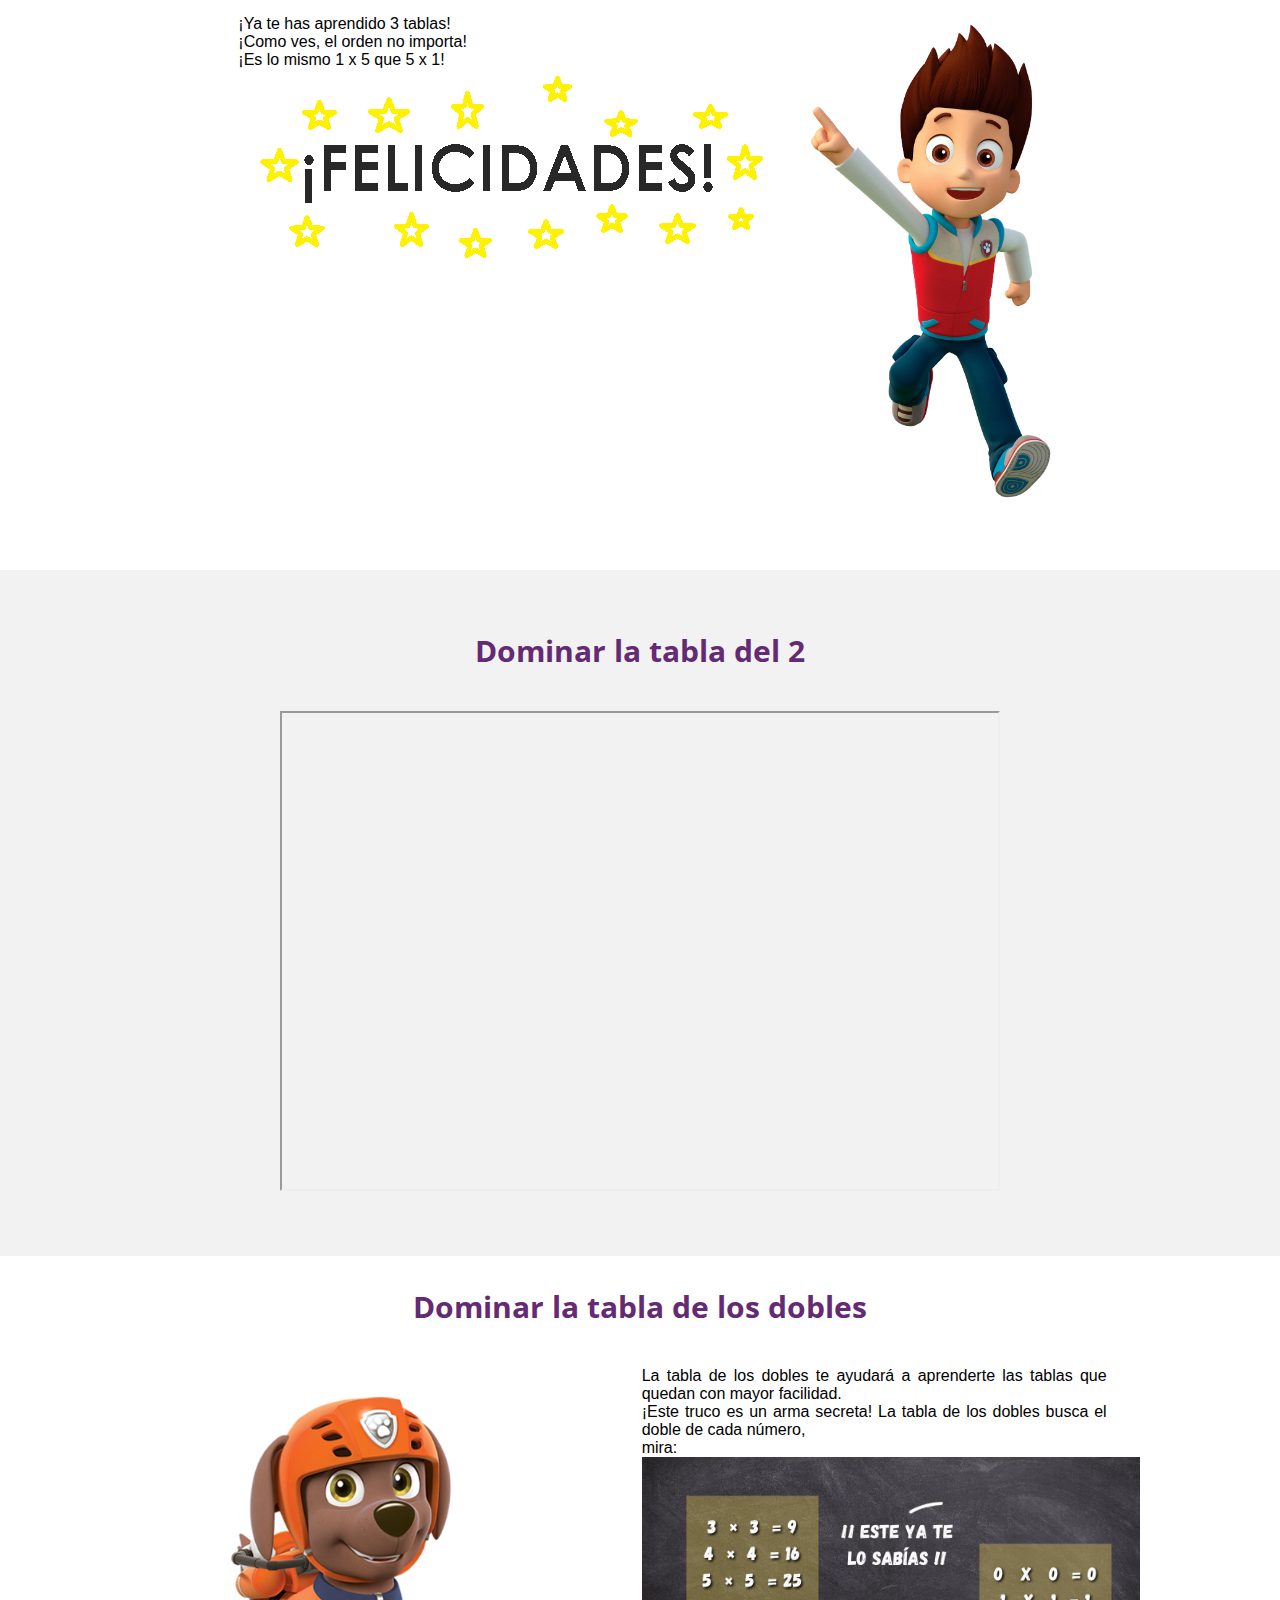
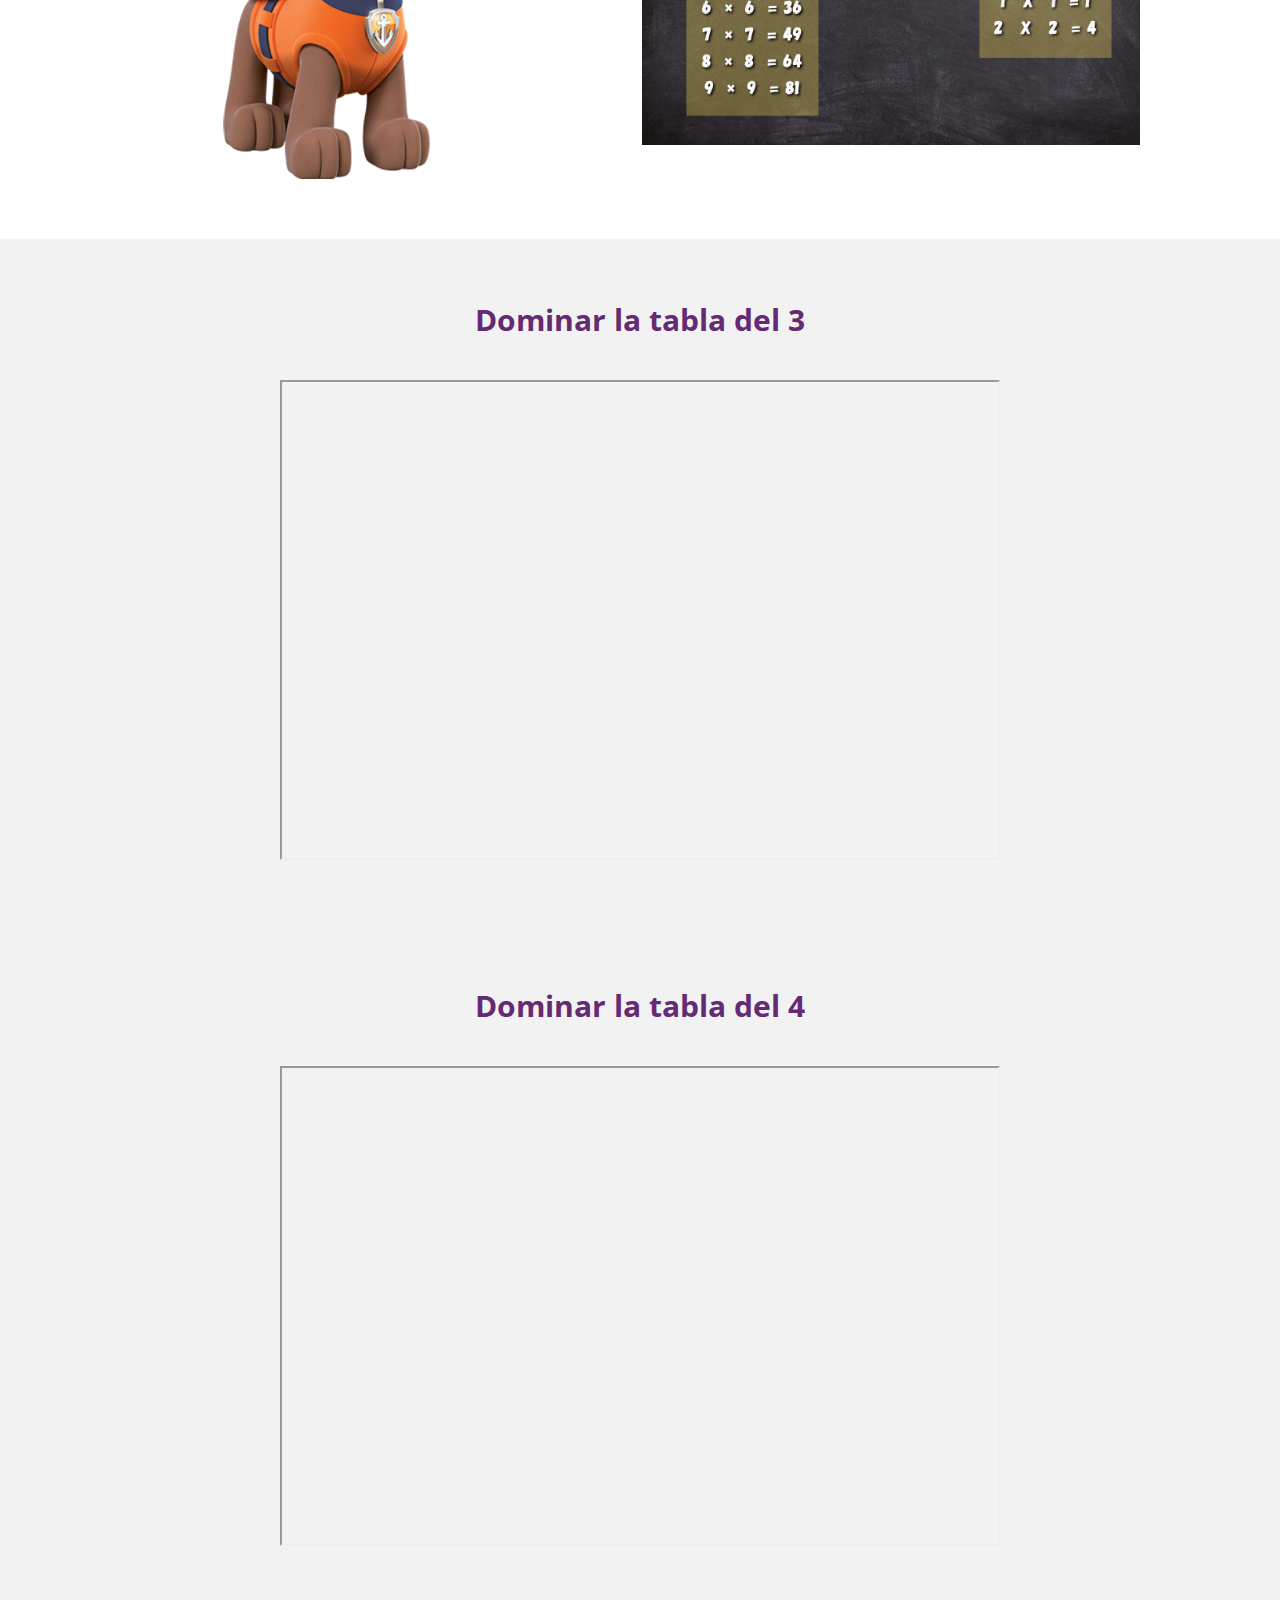
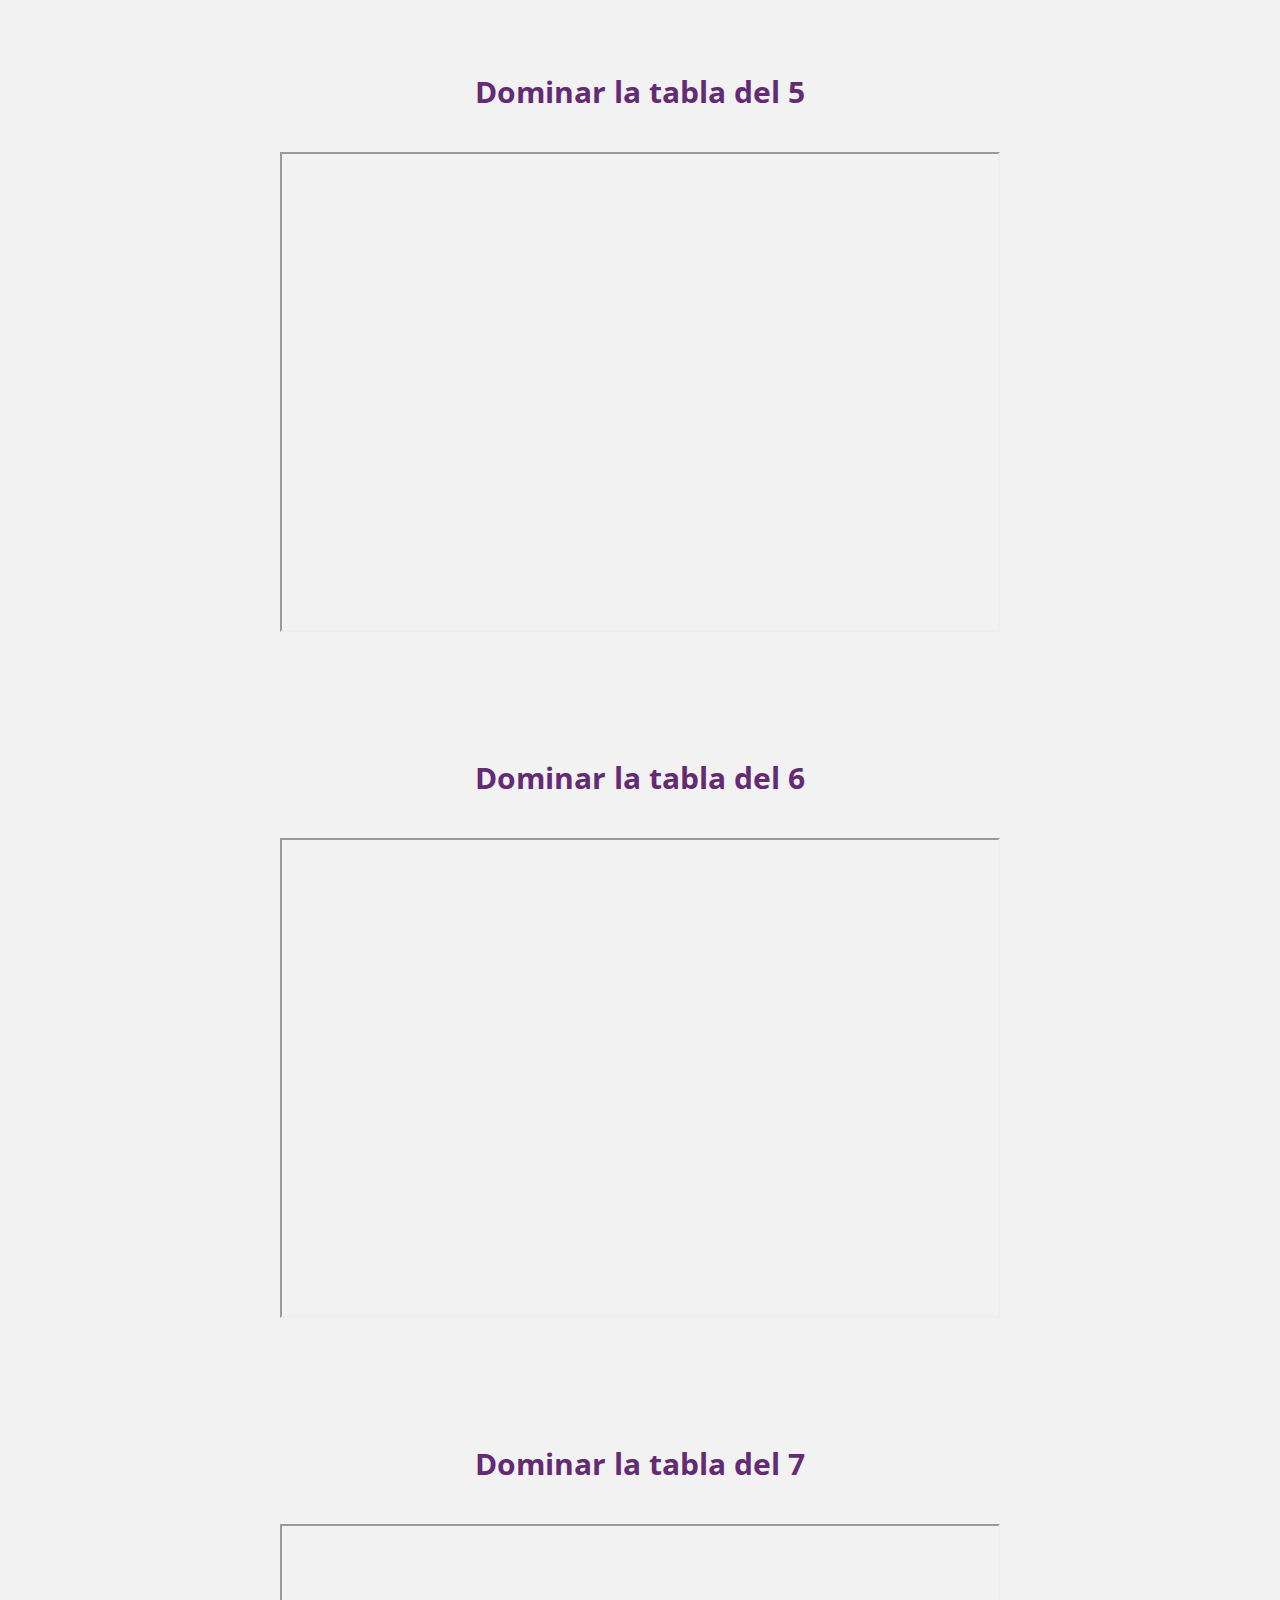
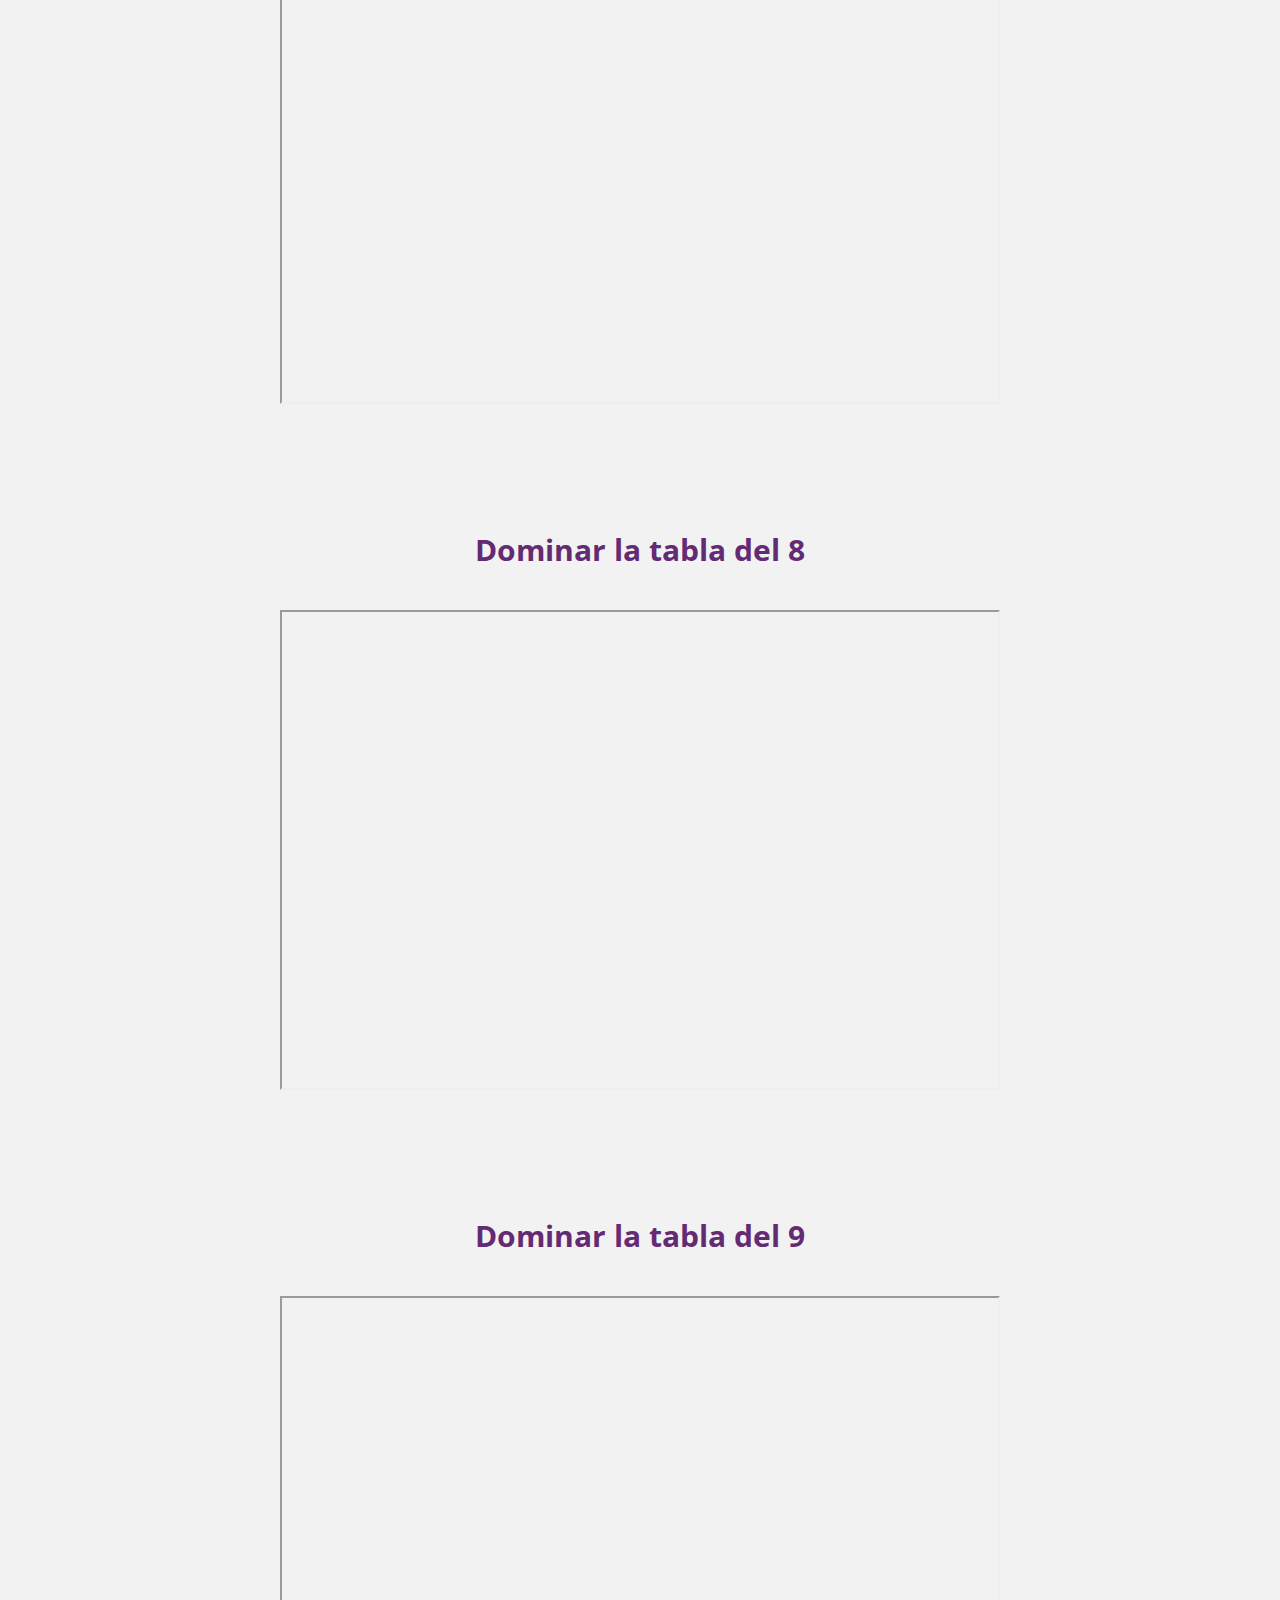
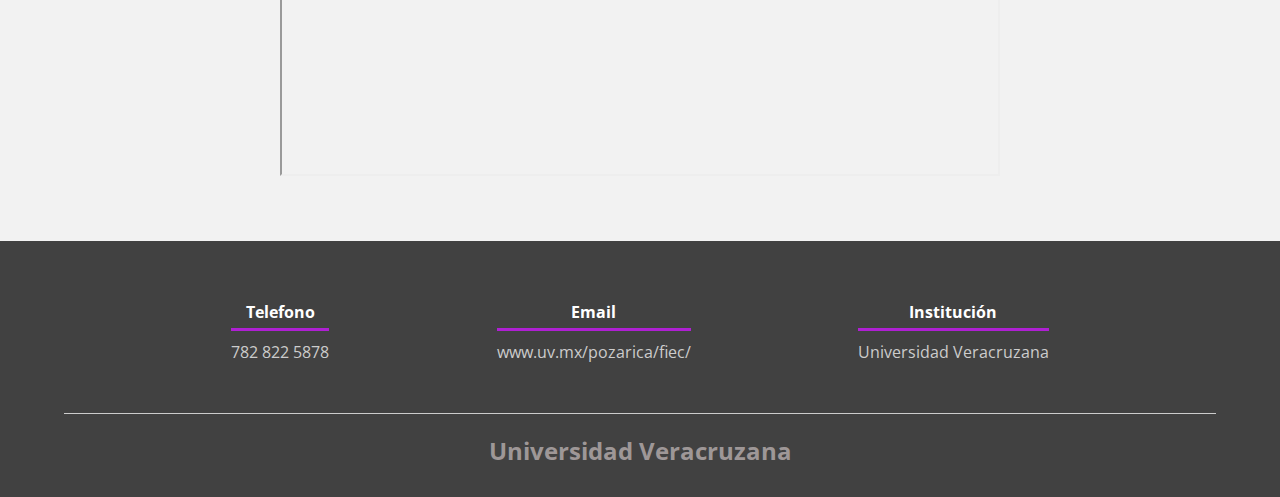
==== commit bc6d3181: "Update index.html" ====
--- a/index.html
+++ b/index.html
@@ -90,7 +90,7 @@
             <div class="contenedor">
                 <h2 class="titulo">Dominar la tabla del 0</h2>
                 <div style="text-align: center;">
-                    <iframe src="https://drive.google.com/file/d/1ua0S1UOJLYAJ81AR7dsFzVZ23c2-WCxU/preview" width="640" height="480" allow="autoplay" controls poster="img/play-button-in-pure-css.gif"></iframe>
+                    <iframe src="https://drive.google.com/file/d/1ua0S1UOJLYAJ81AR7dsFzVZ23c2-WCxU/preview" width="720" height="480" allow="autoplay" controls poster="img/play-button-in-pure-css.gif"></iframe>
                 </section>
                 </div>
             </div>
@@ -99,7 +99,7 @@
             <div class="contenedor">
                 <h2 class="titulo">Dominar la tabla del 1</h2>
                 <div style="text-align: center;">
-                    <iframe src="https://drive.google.com/file/d/1IFF4BslWprUFZB4x7qVWL6pbX7FnIRfe/preview" width="640" height="480" allow="autoplay"></iframe>
+                    <iframe src="https://drive.google.com/file/d/1IFF4BslWprUFZB4x7qVWL6pbX7FnIRfe/preview" width="720" height="480" allow="autoplay"></iframe>
                 </section>
                 </div>
             </div>
@@ -108,7 +108,7 @@
             <div class="contenedor">
                 <h2 class="titulo">Dominar la tabla del 10</h2>
                 <div style="text-align: center;">
-                    <iframe src="https://drive.google.com/file/d/11xqHyjJBGKINgM7WMQT9-9rFlFCF2L-i/preview" width="640" height="480" allow="autoplay"></iframe>
+                    <iframe src="https://drive.google.com/file/d/11xqHyjJBGKINgM7WMQT9-9rFlFCF2L-i/preview" width="720" height="480" allow="autoplay"></iframe>
                 </section>
                 </div>
             </div>
@@ -131,7 +131,7 @@
             <div class="contenedor">
                 <h2 class="titulo">Dominar la tabla del 2</h2>
                 <div style="text-align: center;">
-                    <iframe src="https://drive.google.com/file/d/1oLxha7X9FlmvgcnhbQfitHn7O0JigLFd/preview" width="640" height="480" allow="autoplay"></iframe>
+                    <iframe src="https://drive.google.com/file/d/1oLxha7X9FlmvgcnhbQfitHn7O0JigLFd/preview" width="720" height="480" allow="autoplay"></iframe>
                 </section>
                 </div>
             </div>
@@ -154,7 +154,7 @@
             <div class="contenedor">
                 <h2 class="titulo">Dominar la tabla del 3</h2>
                 <div style="text-align: center;">
-                    <iframe src="https://drive.google.com/file/d/1AvShJFTmQ3q96Vvt9lbUXiibi5isSDw_/preview" width="640" height="480" allow="autoplay"></iframe>
+                    <iframe src="https://drive.google.com/file/d/1AvShJFTmQ3q96Vvt9lbUXiibi5isSDw_/preview" width="720" height="480" allow="autoplay"></iframe>
                 </section>
                 </div>
             </div>
@@ -163,7 +163,7 @@
             <div class="contenedor">
                 <h2 class="titulo">Dominar la tabla del 4</h2>
                 <div style="text-align: center;">
-                    <iframe src="https://drive.google.com/file/d/1vjeJLXDrx3ojb-3jYRkYZea0oRtFREwr/preview" width="640" height="480" allow="autoplay"></iframe>
+                    <iframe src="https://drive.google.com/file/d/1vjeJLXDrx3ojb-3jYRkYZea0oRtFREwr/preview" width="720" height="480" allow="autoplay"></iframe>
                 </section>
                 </div>
             </div>
@@ -172,7 +172,7 @@
             <div class="contenedor">
                 <h2 class="titulo">Dominar la tabla del 5</h2>
                 <div style="text-align: center;">
-                    <iframe src="https://drive.google.com/file/d/1DYqu231CpcEq0Arz3ZGb5cycUgrLz1jD/preview" width="640" height="480" allow="autoplay"></iframe>
+                    <iframe src="https://drive.google.com/file/d/1DYqu231CpcEq0Arz3ZGb5cycUgrLz1jD/preview" width="720" height="480" allow="autoplay"></iframe>
                 </section>
                 </div>
             </div>
@@ -181,7 +181,7 @@
             <div class="contenedor">
                 <h2 class="titulo">Dominar la tabla del 6</h2>
                 <div style="text-align: center;">
-                    <iframe src="https://drive.google.com/file/d/1CobJb9U-iSujWoZn1zS2B95xXN7Og0C8/preview" width="640" height="480" allow="autoplay"></iframe>
+                    <iframe src="https://drive.google.com/file/d/1CobJb9U-iSujWoZn1zS2B95xXN7Og0C8/preview" width="720" height="480" allow="autoplay"></iframe>
                 </section>
                 </div>
             </div>
@@ -190,7 +190,7 @@
             <div class="contenedor">
                 <h2 class="titulo">Dominar la tabla del 7</h2>
                 <div style="text-align: center;">
-                    <iframe src="https://drive.google.com/file/d/1Q0vj1DyvNXndI-MTu6GVf58CpjI82t9U/preview" width="640" height="480" allow="autoplay"></iframe>
+                    <iframe src="https://drive.google.com/file/d/1Q0vj1DyvNXndI-MTu6GVf58CpjI82t9U/preview" width="720" height="480" allow="autoplay"></iframe>
                 </section>
                 </div>
             </div>
@@ -199,7 +199,7 @@
             <div class="contenedor">
                 <h2 class="titulo">Dominar la tabla del 8</h2>
                 <div style="text-align: center;">
-                    <iframe src="https://drive.google.com/file/d/1lKUj1X377xsgR2uCooEqsh-9_5xWtDXG/preview" width="640" height="480" allow="autoplay"></iframe>
+                    <iframe src="https://drive.google.com/file/d/1lKUj1X377xsgR2uCooEqsh-9_5xWtDXG/preview" width="720" height="480" allow="autoplay"></iframe>
                 </section>
                 </div>
             </div>
@@ -208,7 +208,7 @@
             <div class="contenedor">
                 <h2 class="titulo">Dominar la tabla del 9</h2>
                 <div style="text-align: center;">
-                    <iframe src="https://drive.google.com/file/d/1Dq5jnSS7iy-aX3uO-ETwFYn_JoXFnoMT/preview" width="640" height="480" allow="autoplay"></iframe>
+                    <iframe src="https://drive.google.com/file/d/1Dq5jnSS7iy-aX3uO-ETwFYn_JoXFnoMT/preview" width="720" height="480" allow="autoplay"></iframe>
                 </section>
                 </div>
             </div>
